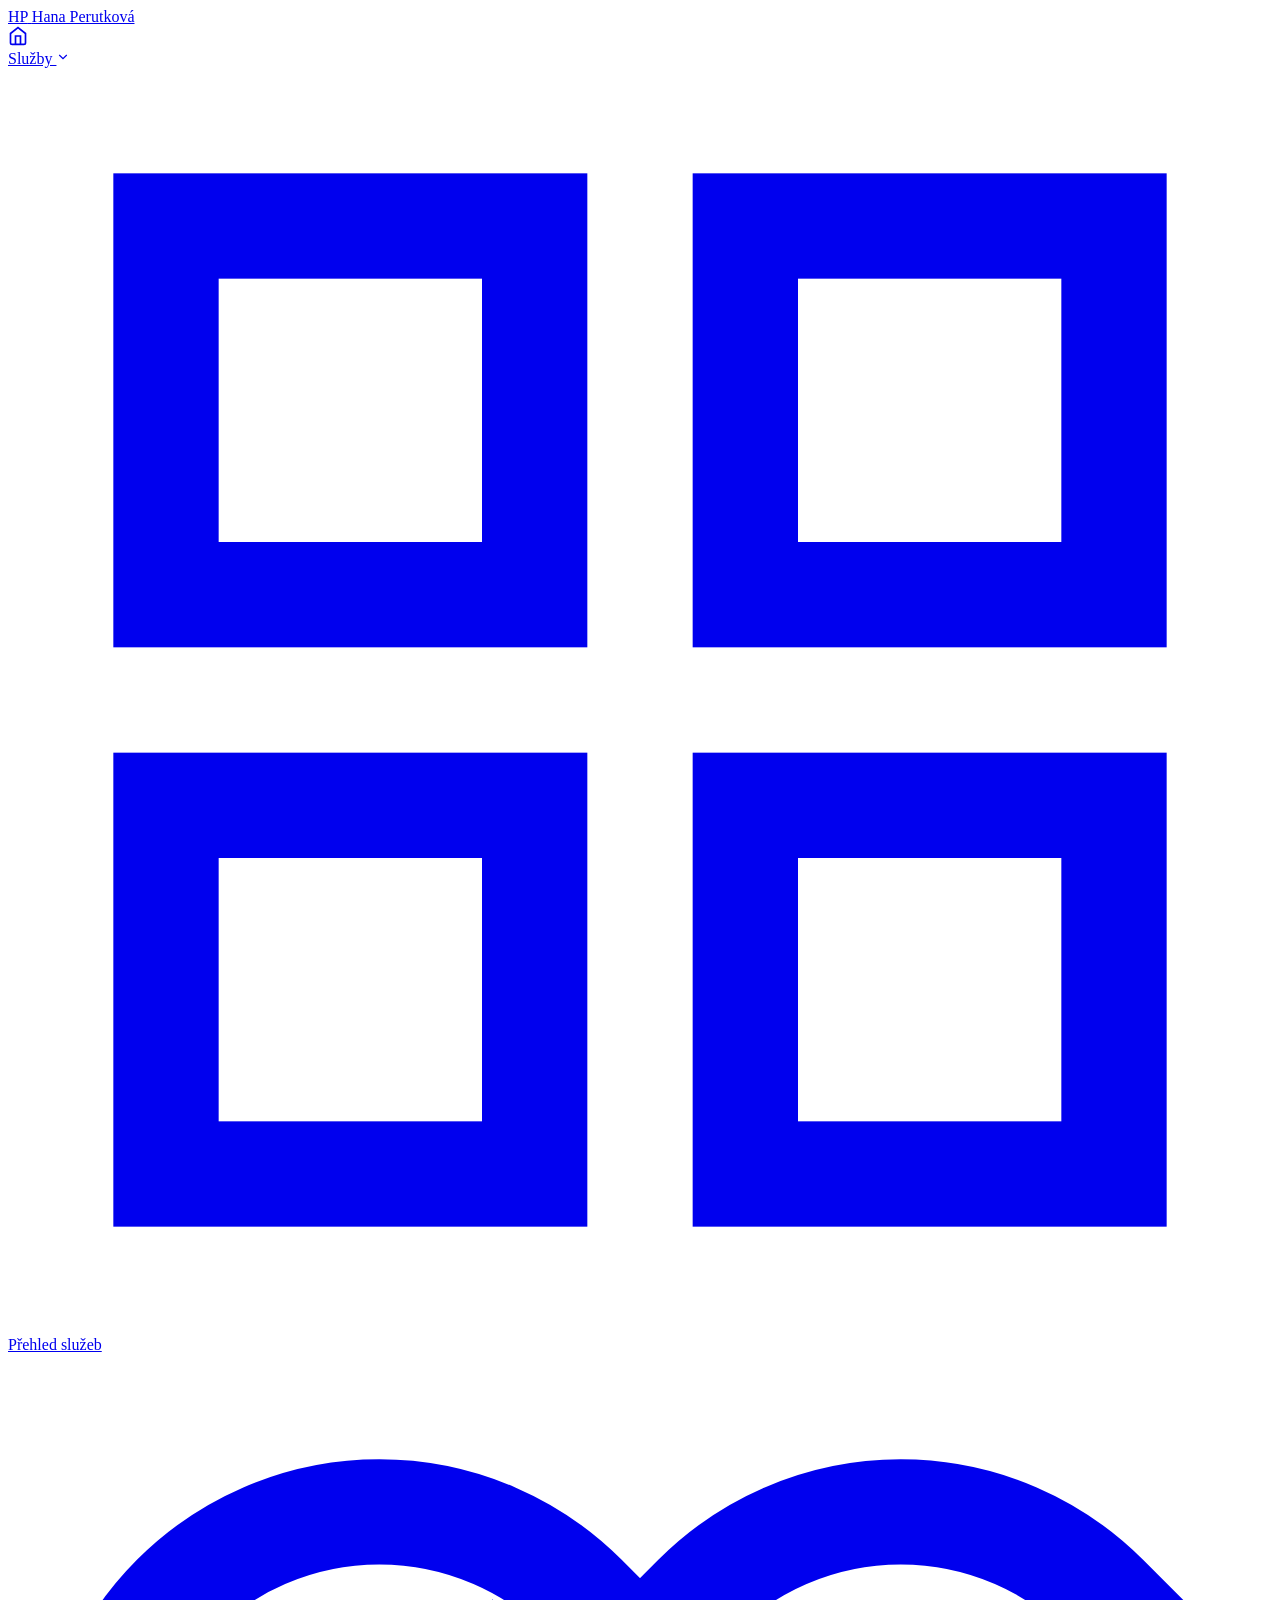
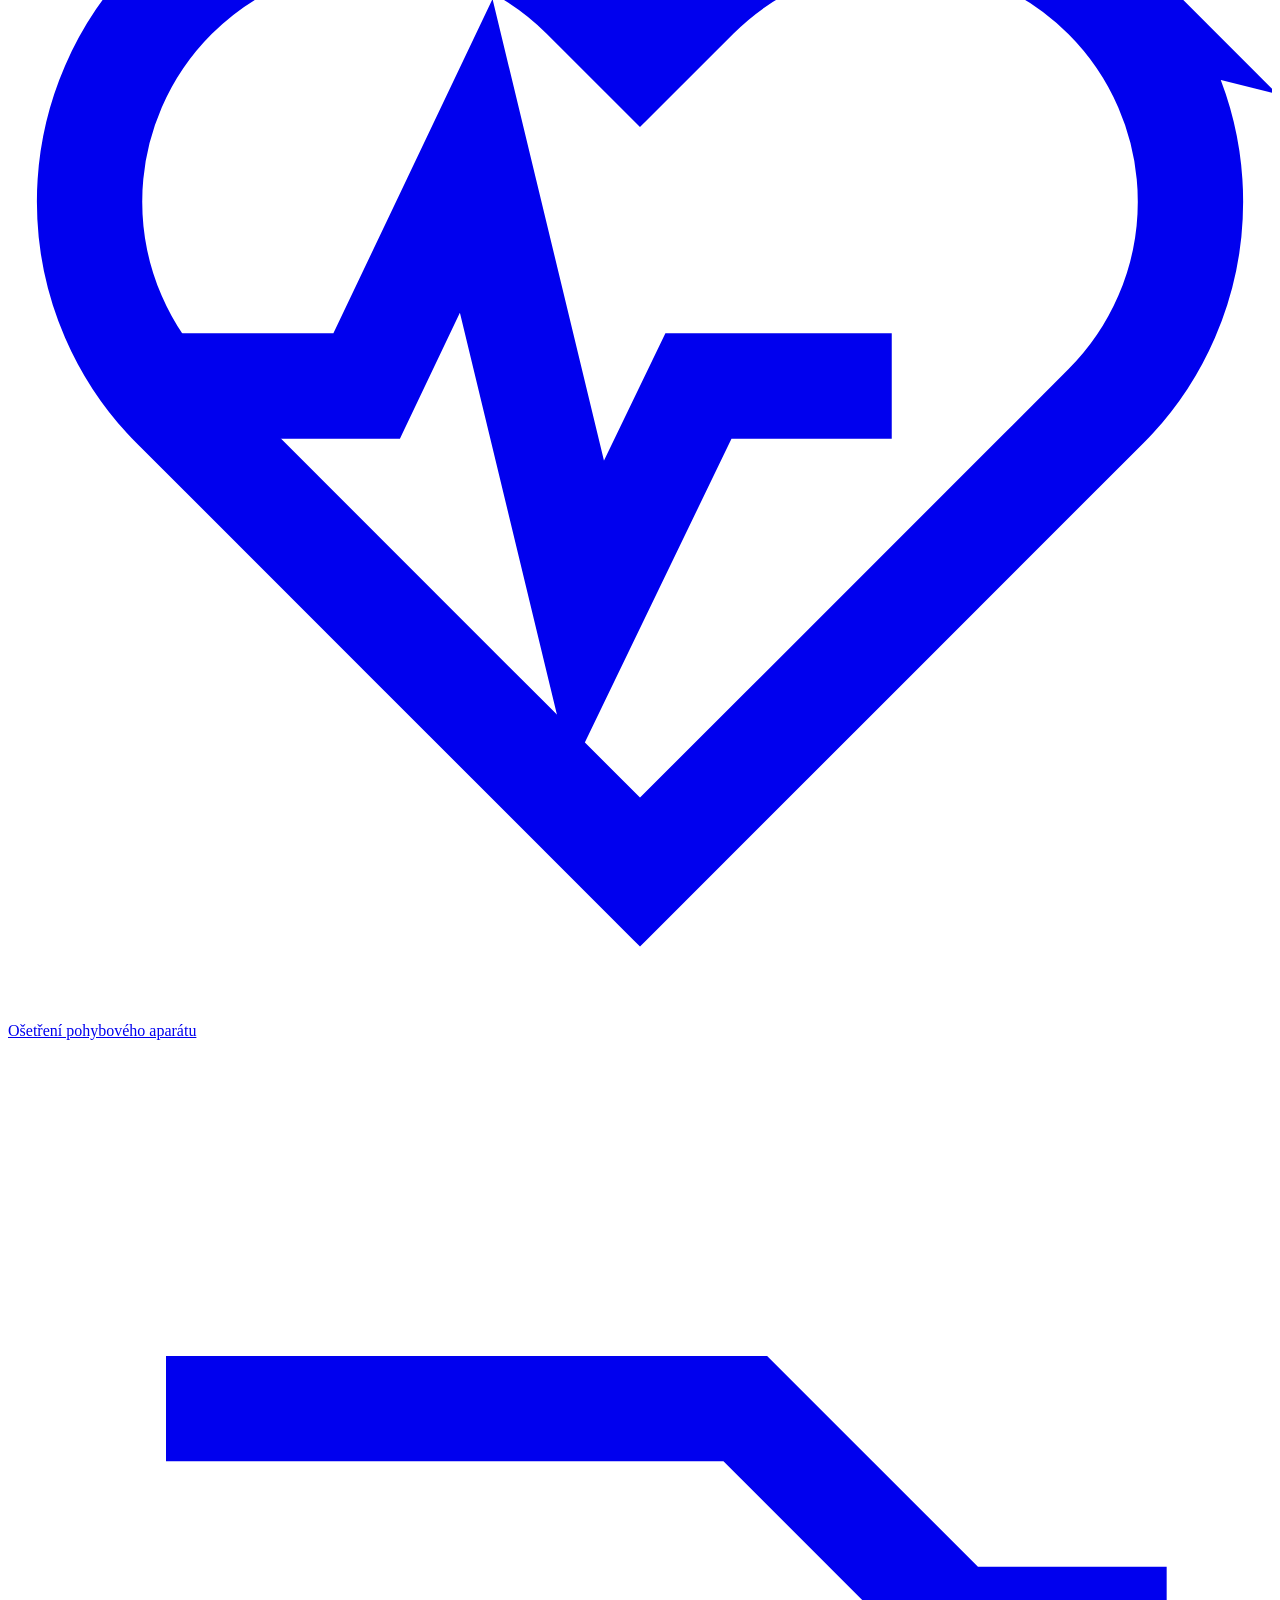
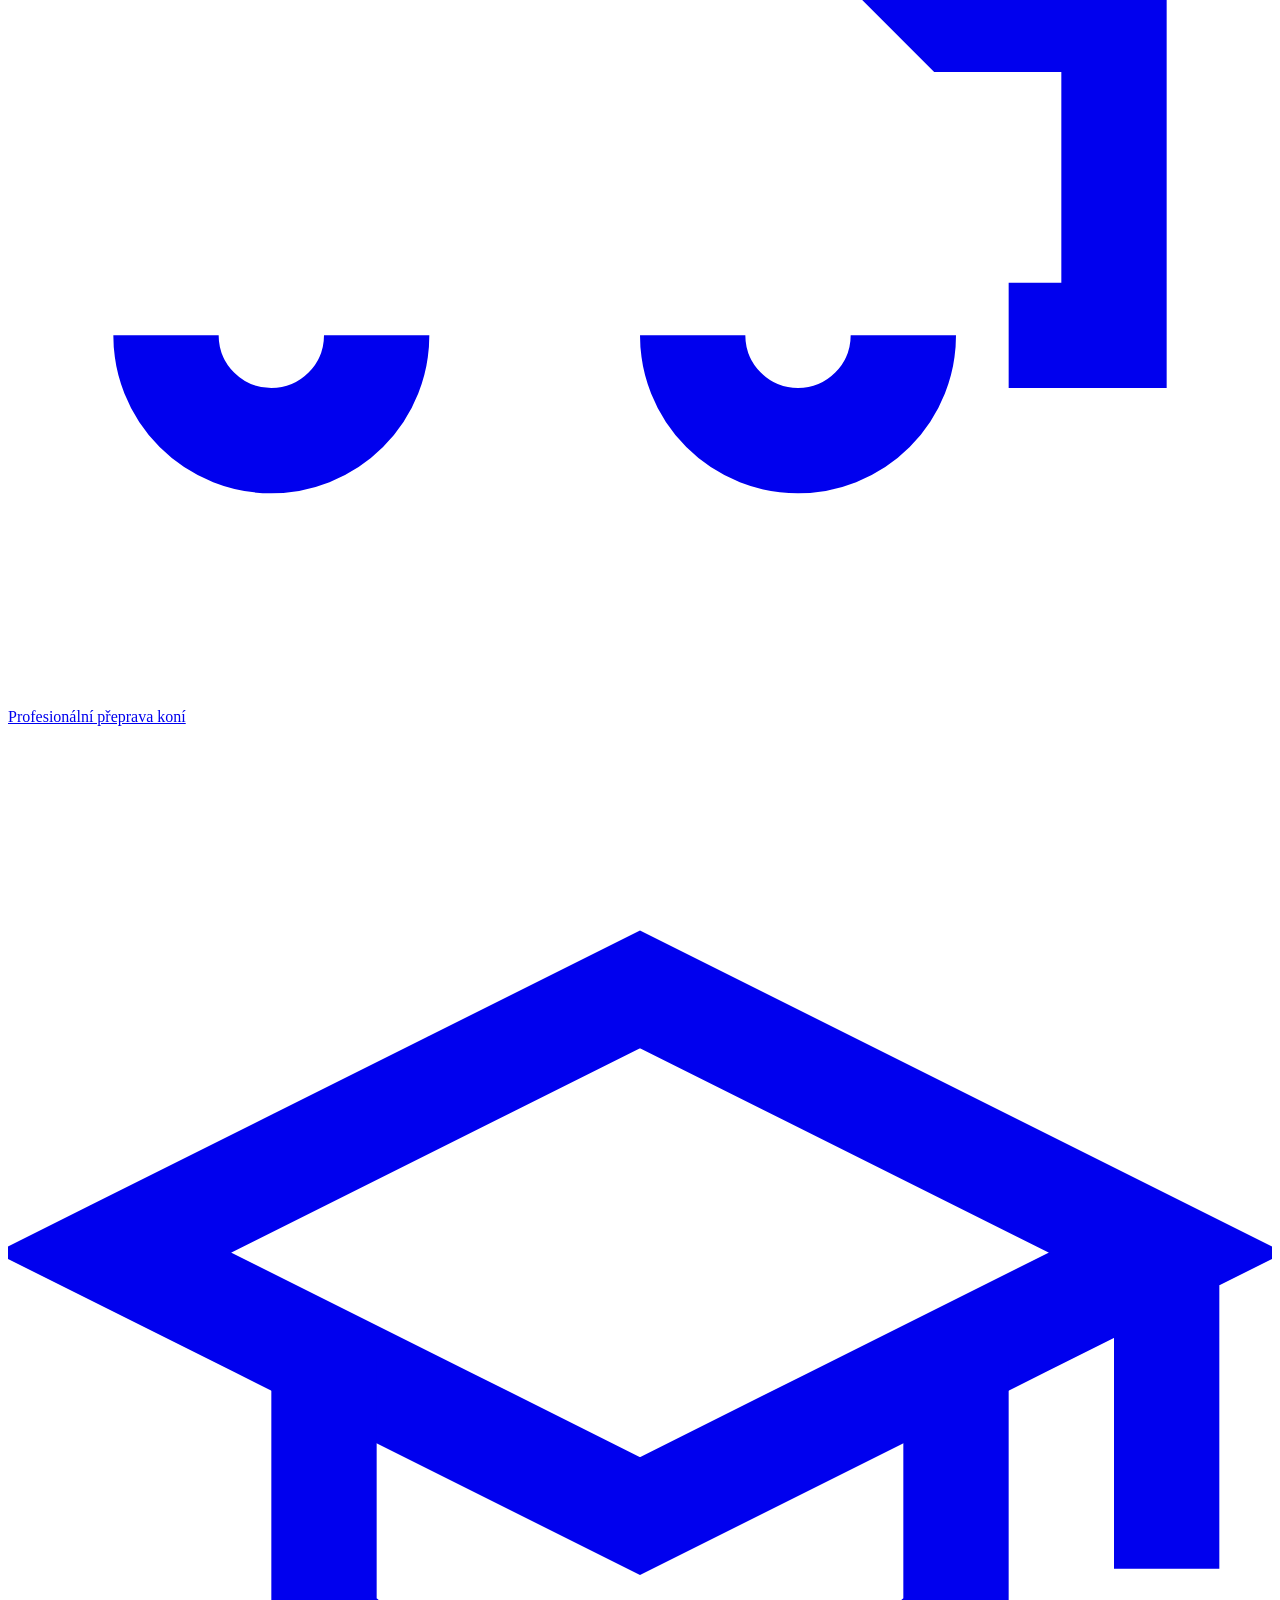
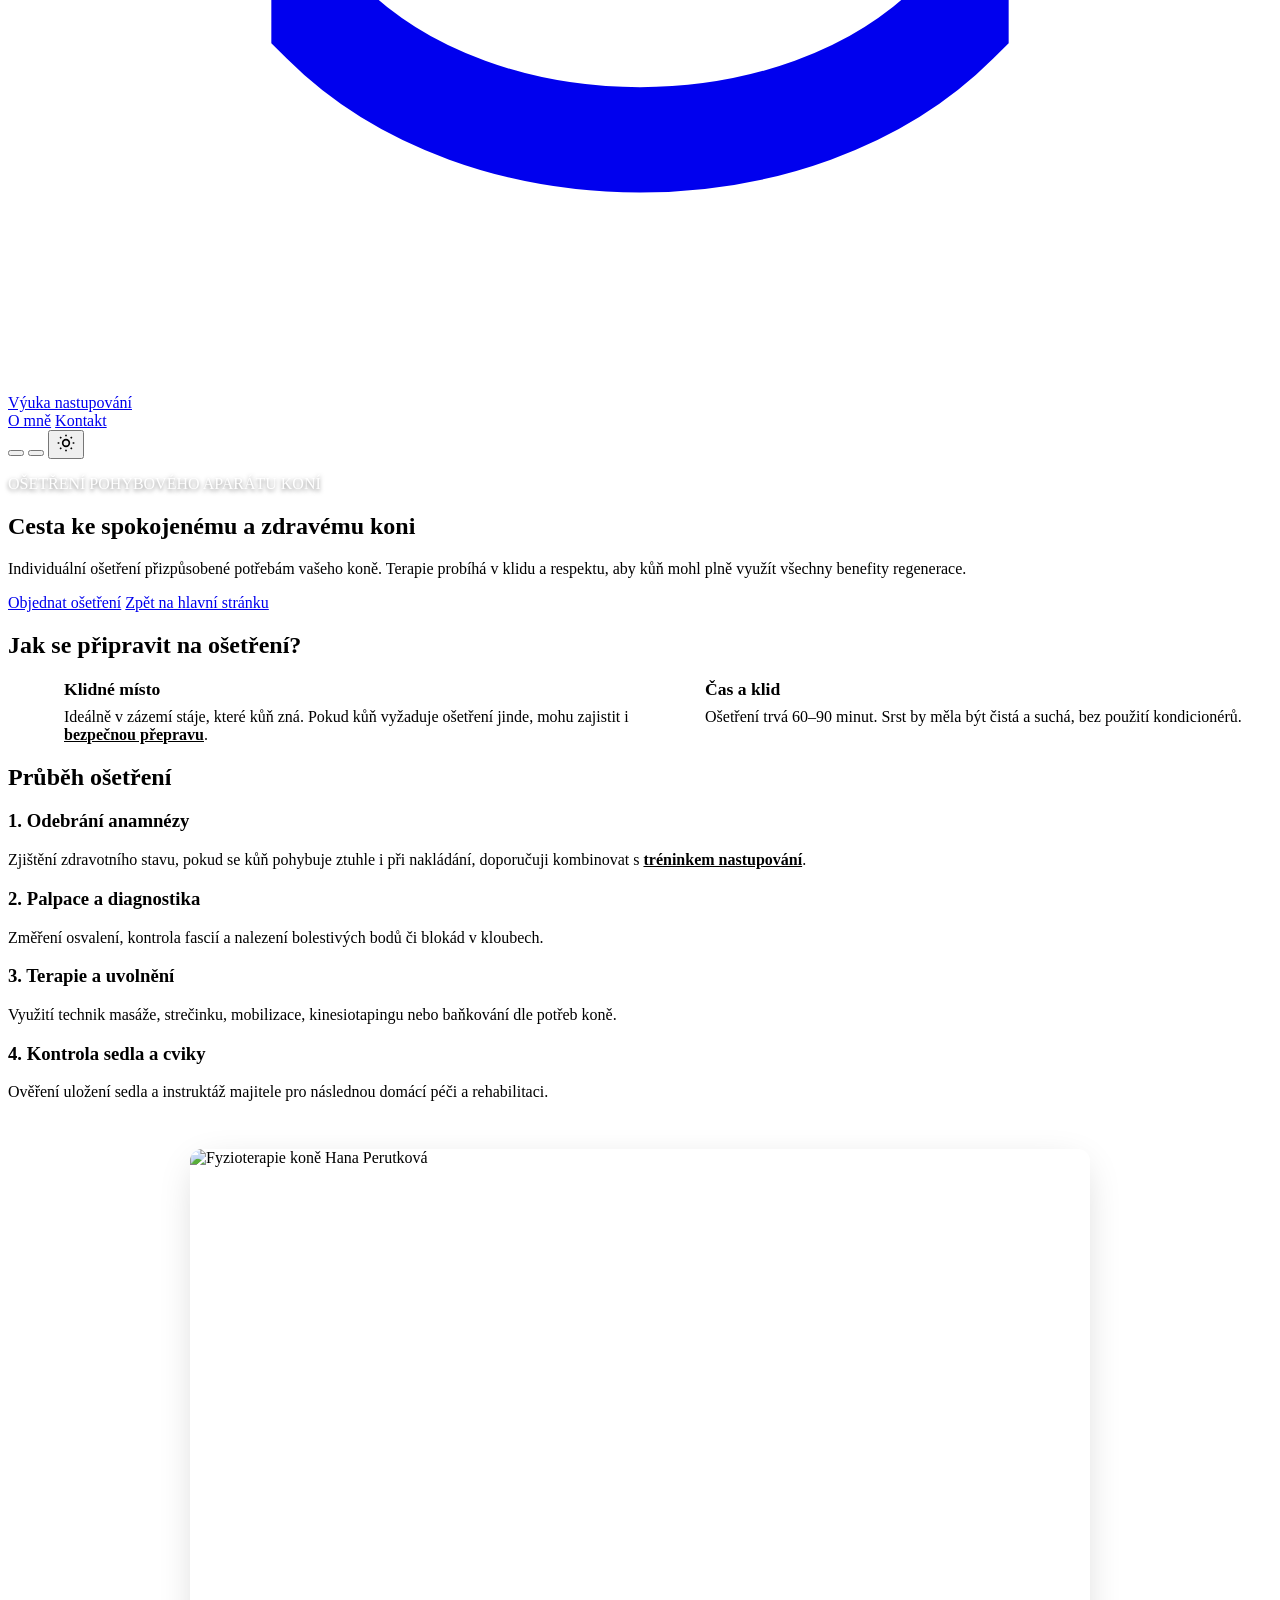
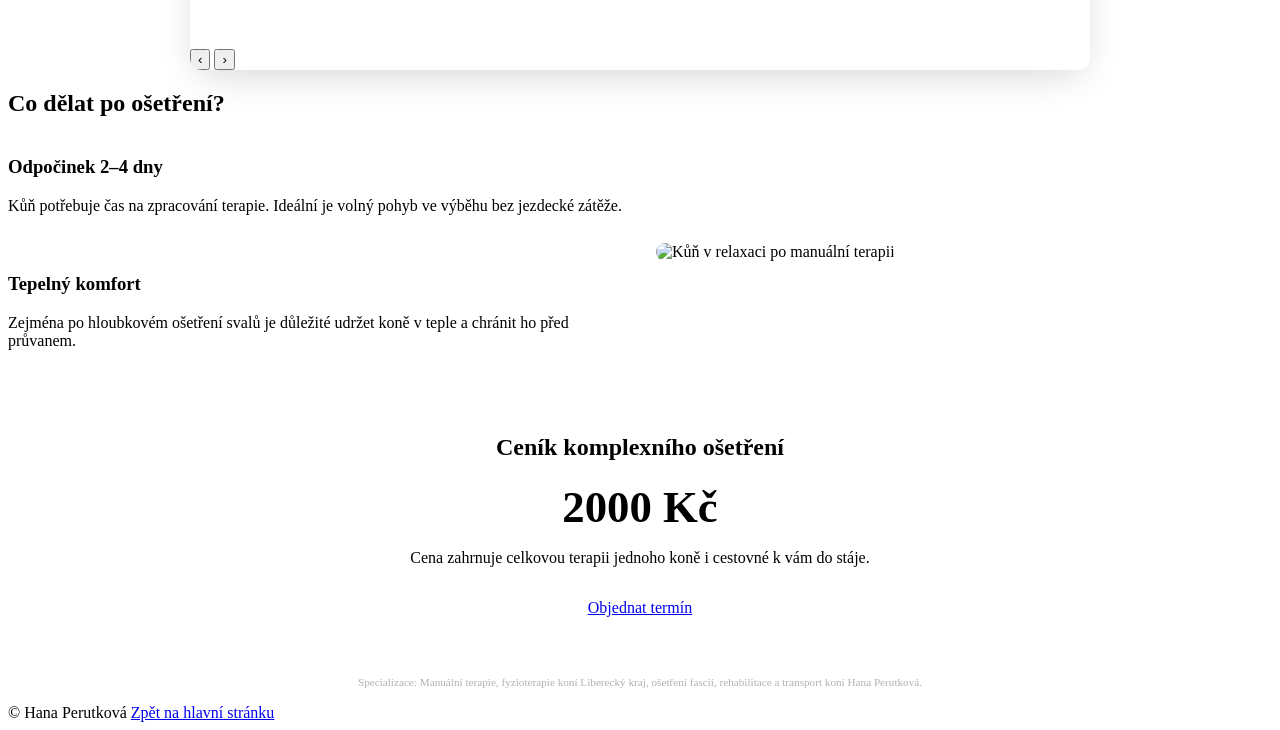
==== osetreni-koni/index.html @ 489710cf "Update heading and description for anamnesis section" ====
<!doctype html>
<html lang="cs">
<head>
  <meta charset="utf-8" />
  <meta name="viewport" content="width=device-width, initial-scale=1" />
  <title>Ošetření pohybového aparátu koní – Hana Perutková</title>
  
  <link rel="canonical" href="https://hanaperutkova.cz/osetreni-koni/" />
  <meta name="description" content="Odborné ošetření, rehabilitace a fyzioterapie koní v Libereckém kraji. Certifikovaná péče CertCAAPR zaměřená na uvolnění svalů, mobilizaci kloubů a kinesiotaping." />
  
  <meta name="color-scheme" content="light dark" />
  <meta property="og:title" content="Ošetření pohybového aparátu koní – Hana Perutková" />
  <meta property="og:description" content="Komplexní ošetření pohybového aparátu koní pod záštitou CertCAAPR. Profesionální péče s respektem ke zvířeti." />
  <meta property="og:type" content="website" />
  <meta property="og:image" content="../og-image.jpg" />
  <meta name="theme-color" content="#4ECDC4" />
  <link rel="icon" href="../favicon.svg" />
  <link rel="stylesheet" href="../assets/css/themes.css" />
  <link rel="stylesheet" href="../assets/css/components.css" />
  <link rel="stylesheet" href="../assets/css/main.css" />

  <script type="application/ld+json">
    {
      "@context":"https://schema.org",
      "@type":"Service",
      "name":"Ošetření pohybového aparátu a fyzioterapie koní",
      "provider": {
        "@type": "Person",
        "name": "Hana Perutková",
        "honorificSuffix": "CertCAAPR"
      },
      "description": "Manuální terapie, masáže, mobilizace a rehabilitace koní. Odborné ošetření pohybového aparátu.",
      "areaServed": "Liberecký kraj, Česká Lípa, Liberec"
    }
  </script>
</head>
<body class="page-treatment">
  <header class="nav">
    <div class="container nav-inner">
      <a class="brand" href="../">
        <span class="logo" aria-hidden="true">HP</span>
        <span>Hana Perutková</span>
      </a>
      <nav aria-label="Hlavní navigace" class="main-nav">
        <a href="../" class="nav-link" aria-label="Hlavní stránka" title="Hlavní stránka">
          <svg width="20" height="20" viewBox="0 0 24 24" fill="none" stroke="currentColor" stroke-width="2" aria-hidden="true">
            <path d="M3 9l9-7 9 7v11a2 2 0 01-2 2H5a2 2 0 01-2-2z"/><path d="M9 22V12h6v10"/>
          </svg>
        </a>
        <div class="nav-item dropdown">
          <a href="#" class="nav-link">Služby 
            <svg width="14" height="14" viewBox="0 0 24 24" fill="none" xmlns="http://www.w3.org/2000/svg" aria-hidden="true" class="dropdown-arrow">
              <path d="M6 9l6 6 6-6" stroke="currentColor" stroke-width="2" stroke-linecap="round"/>
            </svg>
          </a>
          <div class="dropdown-menu">
            <a href="../#sluzby" class="dropdown-item dropdown-overview">
              <svg viewBox="0 0 24 24" fill="none" stroke="currentColor" stroke-width="2" aria-hidden="true">
                <rect x="3" y="3" width="7" height="7"/><rect x="14" y="3" width="7" height="7"/><rect x="3" y="14" width="7" height="7"/><rect x="14" y="14" width="7" height="7"/>
              </svg>
              <span>Přehled služeb</span>
            </a>
            <a href="../osetreni-koni" class="dropdown-item active" aria-current="page">
              <svg viewBox="0 0 24 24" fill="none" stroke="currentColor" stroke-width="2" aria-hidden="true">
                <path d="M20.84 4.61a5.5 5.5 0 0 0-7.78 0L12 5.67l-1.06-1.06a5.5 5.5 0 0 0-7.78 7.78l1.06 1.06L12 21.23l7.78-7.78 1.06-1.06a5.5 5.5 0 0 0 0-7.78z"/>
                <path d="M3.22 12h3.59l2.08-4.37 2.11 8.74 2.11-4.37h3.67"/>
              </svg>
              <span>Ošetření pohybového aparátu</span>
            </a>
            <a href="../preprava-koni" class="dropdown-item">
              <svg viewBox="0 0 24 24" fill="none" stroke="currentColor" stroke-width="2" aria-hidden="true">
                <path d="M3 7h11l4 4h3v6h-2m-2 0a2 2 0 11-4 0m-6 0a2 2 0 11-4 0"/>
              </svg>
              <span>Profesionální přeprava koní</span>
            </a>
            <a href="../vyuka-nastupovani" class="dropdown-item">
              <svg viewBox="0 0 24 24" fill="none" stroke="currentColor" stroke-width="2" aria-hidden="true">
                <path d="M22 10v6M2 10l10-5 10 5-10 5z"/><path d="M6 12v5c3 3 9 3 12 0v-5"/>
              </svg>
              <span>Výuka nastupování</span>
            </a>
          </div>
        </div>
        <a href="../#o-mne" class="nav-link">O mně</a>
        <a href="../#kontakt" class="nav-link">Kontakt</a>
      </nav>
      <button class="menu-toggle" id="menu-toggle" aria-label="Otevřít menu"><span></span><span></span><span></span></button>
      <button class="hamburger" id="hamburger" aria-label="Zavřít menu"><span></span><span></span><span></span></button>
      <button id="theme-toggle" aria-label="Přepnout tmavý/světlý režim">
        <svg id="sun-icon" width="20" height="20" viewBox="0 0 24 24" fill="none" stroke="currentColor" stroke-width="2"><circle cx="12" cy="12" r="4"/><path d="M12 2v2m0 16v2M4.93 4.93l1.41 1.41m11.32 11.32l1.41 1.41M2 12h2m16 0h2M4.93 19.07l1.41-1.41m11.32-11.32l1.41-1.41"/></svg>
        <svg id="moon-icon" width="20" height="20" viewBox="0 0 24 24" fill="none" stroke="currentColor" stroke-width="2" style="display: none;"><path d="M21 12.79A9 9 0 1 1 11.21 3 7 7 0 0 0 21 12.79z"/></svg>
      </button>
    </div>
  </header>
  <div class="nav-overlay" id="nav-overlay"></div>

  <main id="top">
    <section class="hero hero-with-bg" aria-label="Úvod">
      <div class="hero-overlay"></div>
      <div class="container hero-container">
        <div class="hero-content">
          <p class="kicker" style="color: white; text-shadow: 0 2px 4px rgba(0,0,0,0.5);">OŠETŘENÍ POHYBOVÉHO APARÁTU KONÍ</p>
          <h1 class="hero-title">Cesta ke spokojenému a zdravému koni</h1>
          <p class="lead hero-text">Individuální ošetření přizpůsobené potřebám vašeho koně. Terapie probíhá v klidu a respektu, aby kůň mohl plně využít všechny benefity regenerace.</p>
          <div class="cta">
            <a class="btn btn-primary" href="../#kontakt">Objednat ošetření</a>
            <a class="btn btn-outline hero-btn-outline" href="../">Zpět na hlavní stránku</a>
          </div>
        </div>
      </div>
    </section>

    <section class="section">
      <div class="container">
        <h2>Jak se připravit na ošetření?</h2>
        <div style="display: grid; grid-template-columns: repeat(auto-fit, minmax(250px, 1fr)); gap: 18px;">
          <div class="card">
            <div style="display: flex; align-items: start; gap: 1rem;">
              <div class="icon-box" style="flex-shrink: 0; width: 40px; height: 40px; border-radius: 10px; background: color-mix(in oklab, var(--brand) 15%, transparent); display: grid; place-items: center;">
                <svg width="24" height="24" viewBox="0 0 24 24" fill="none" stroke="var(--brand)" stroke-width="2"><path d="M3 9l9-7 9 7v11a2 2 0 01-2 2H5a2 2 0 01-2-2z"/></svg>
              </div>
              <div>
                <h3 style="margin: 0 0 0.5rem; font-size: 1.1rem;">Klidné místo</h3>
                <p class="muted" style="margin: 0;">Ideálně v zázemí stáje, které kůň zná. Pokud kůň vyžaduje ošetření jinde, mohu zajistit i <a href="../preprava-koni" style="color: var(--brand); font-weight: 600;">bezpečnou přepravu</a>.</p>
              </div>
            </div>
          </div>
          
          <div class="card">
            <div style="display: flex; align-items: start; gap: 1rem;">
              <div class="icon-box" style="flex-shrink: 0; width: 40px; height: 40px; border-radius: 10px; background: color-mix(in oklab, var(--brand) 15%, transparent); display: grid; place-items: center;">
                <svg width="24" height="24" viewBox="0 0 24 24" fill="none" stroke="var(--brand)" stroke-width="2"><circle cx="12" cy="12" r="10"/><path d="M12 6v6l4 2"/></svg>
              </div>
              <div>
                <h3 style="margin: 0 0 0.5rem; font-size: 1.1rem;">Čas a klid</h3>
                <p class="muted" style="margin: 0;">Ošetření trvá 60–90 minut. Srst by měla být čistá a suchá, bez použití kondicionérů.</p>
              </div>
            </div>
          </div>
        </div>
      </div>
    </section>

    <section class="section">
      <div class="container">
        <h2>Průběh ošetření</h2>
        <div class="grid">
          <div class="card">
            <h3>1. Odebrání anamnézy</h3>
            <p class="muted">Zjištění zdravotního stavu, pokud se kůň pohybuje ztuhle i při nakládání, doporučuji kombinovat s <a href="../vyuka-nastupovani" style="color: var(--brand); font-weight: 600;">tréninkem nastupování</a>.</p>
          </div>
          <div class="card">
            <h3>2. Palpace a diagnostika</h3>
            <p class="muted">Změření osvalení, kontrola fascií a nalezení bolestivých bodů či blokád v kloubech.</p>
          </div>
          <div class="card">
            <h3>3. Terapie a uvolnění</h3>
            <p class="muted">Využití technik masáže, strečinku, mobilizace, kinesiotapingu nebo baňkování dle potřeb koně.</p>
          </div>
          <div class="card">
            <h3>4. Kontrola sedla a cviky</h3>
            <p class="muted">Ověření uložení sedla a instruktáž majitele pro následnou domácí péči a rehabilitaci.</p>
          </div>
        </div>
        
        <div style="max-width: 900px; margin: 3rem auto 0;">
          <div id="treatment-carousel" style="position: relative; overflow: hidden; border-radius: 12px; box-shadow: 0 10px 40px -10px rgba(0,0,0,0.2);">
            <div id="treatment-track" style="display: flex; transition: transform 0.4s ease;">
              <img src="../public/hana-fotky-web/osetreni/DSC_0309.JPG" alt="Fyzioterapie koně Hana Perutková" style="min-width: 100%; height: 500px; object-fit: cover;">
              <img src="../public/hana-fotky-web/osetreni/DSC_0045.JPG" alt="Manuální ošetření pohybového aparátu koní" style="min-width: 100%; height: 500px; object-fit: cover;">
              <img src="../public/hana-fotky-web/osetreni/DSC_0960.JPG" alt="Rehabilitace koně po zranění Liberecký kraj" style="min-width: 100%; height: 500px; object-fit: cover;">
            </div>
            <button id="treatment-prev" ...>‹</button>
            <button id="treatment-next" ...>›</button>
          </div>
          <div id="treatment-dots" ...></div>
        </div>
      </div>
    </section>

    <section class="section">
      <div class="container">
        <h2>Co dělat po ošetření?</h2>
        <div class="after-treatment-grid" style="display: grid; grid-template-columns: repeat(auto-fit, minmax(300px, 1fr)); gap: 2rem; align-items: center;">
          <div style="display: grid; gap: 1.5rem;">
            <div class="card">
              <h3>Odpočinek 2–4 dny</h3>
              <p class="muted">Kůň potřebuje čas na zpracování terapie. Ideální je volný pohyb ve výběhu bez jezdecké zátěže.</p>
            </div>
            <div class="card">
              <h3>Tepelný komfort</h3>
              <p class="muted">Zejména po hloubkovém ošetření svalů je důležité udržet koně v teple a chránit ho před průvanem.</p>
            </div>
          </div>
          <div class="loki-image-container">
            <img src="../public/hana-fotky-web/Loki.jpg" alt="Kůň v relaxaci po manuální terapii" style="width: 100%; border-radius: 20px; box-shadow: 0 10px 40px -10px rgba(0,0,0,0.2);">
          </div>
        </div>
      </div>
    </section>

    <section class="section" style="background: var(--card); padding: 3rem 0;">
      <div class="container" style="text-align: center;">
        <h2>Ceník komplexního ošetření</h2>
        <p class="lead" style="font-size: 2.8rem; color: var(--brand); margin: 1rem 0; font-weight: 800;">2000 Kč</p>
        <p class="muted">Cena zahrnuje celkovou terapii jednoho koně i cestovné k vám do stáje.</p>
        <div class="cta" style="justify-content: center; margin-top: 2rem;">
          <a class="btn btn-primary" href="../#kontakt">Objednat termín</a>
        </div>
      </div>
    </section>
  </main>

  <footer class="footer">
    <div class="container">
      <p style="font-size: 0.7rem; opacity: 0.3; text-align: center; margin-bottom: 1rem;">
        Specializace: Manuální terapie, fyzioterapie koní Liberecký kraj, ošetření fascií, rehabilitace a transport koní Hana Perutková.
      </p>
      <div class="inline-list">
        <span>© <span id="year"></span> Hana Perutková</span>
        <a href="../">Zpět na hlavní stránku</a>
      </div>
    </div>
  </footer>

  <script src="../assets/js/theme.js" defer></script>
  <script src="../assets/js/navigation.js" defer></script>
  <script src="../assets/js/carousel.js" defer></script>
  <script src="../assets/js/main.js" defer></script>
</body>
</html>
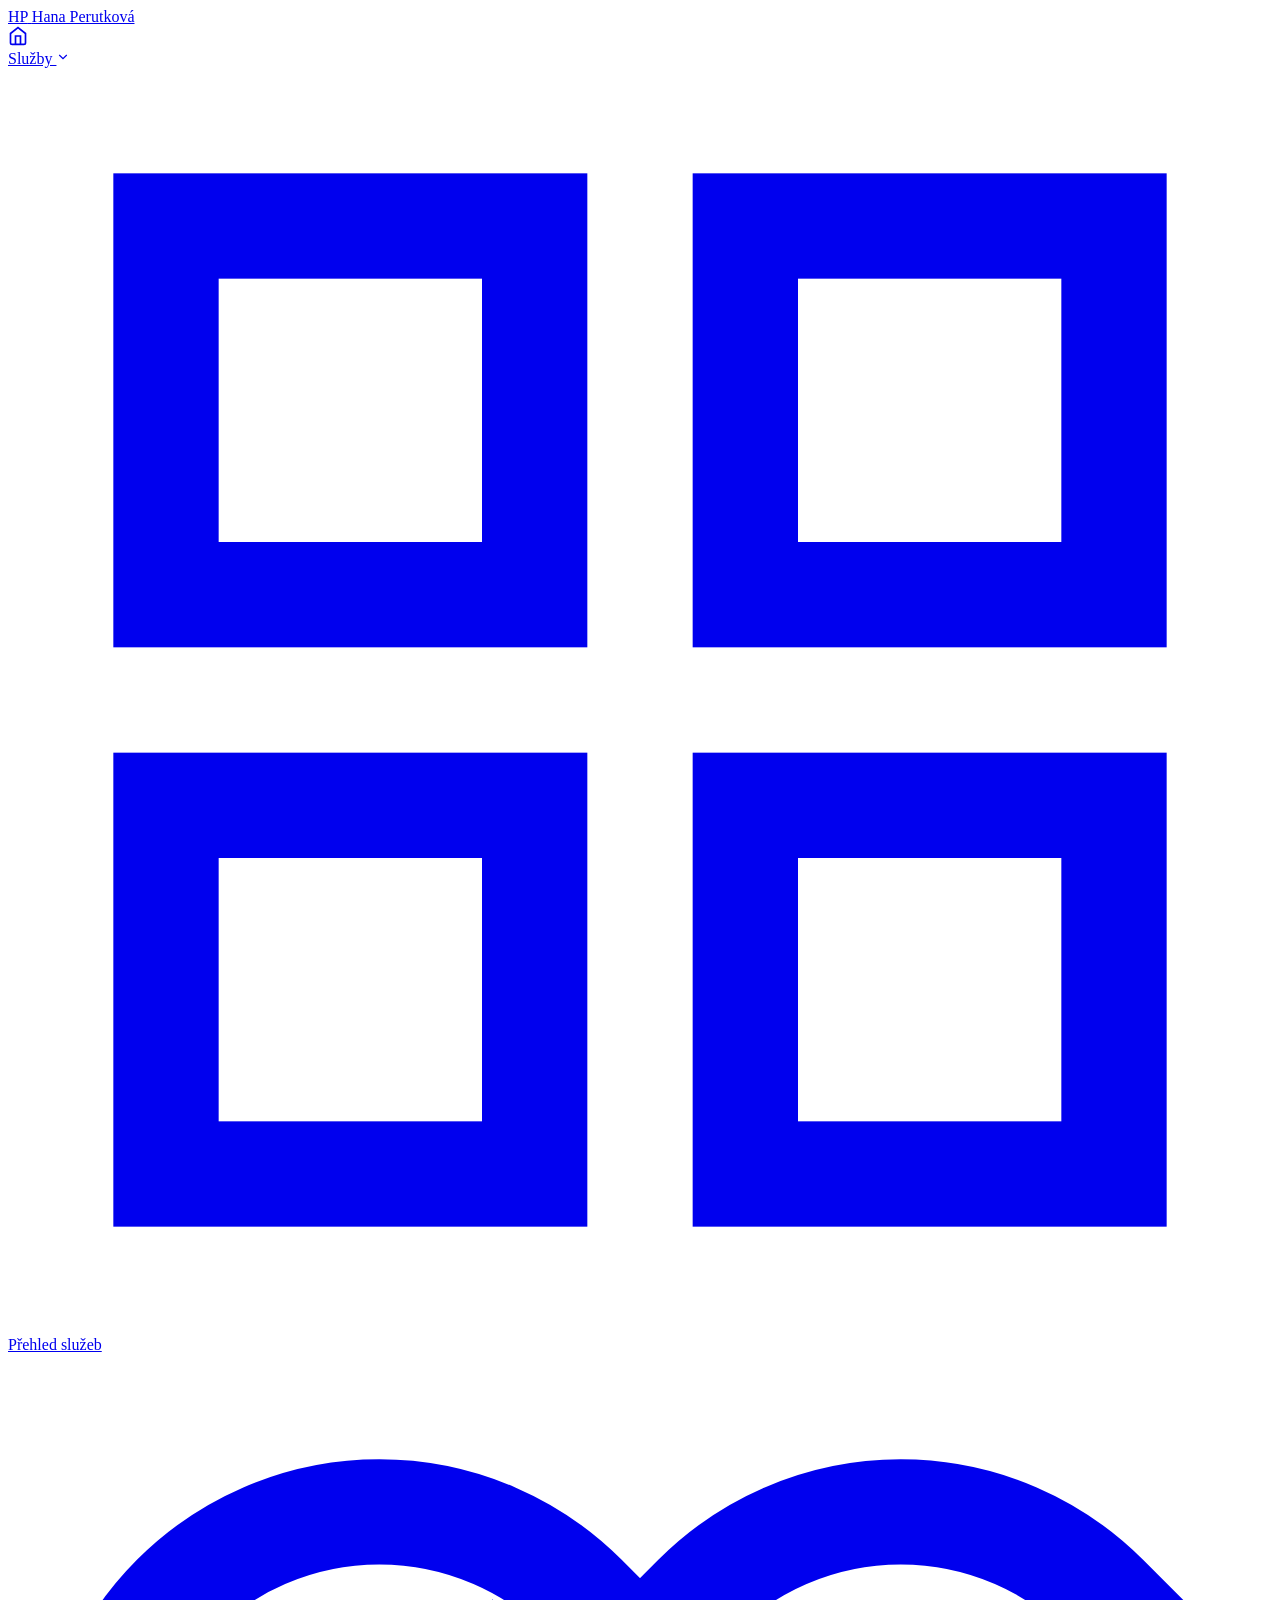
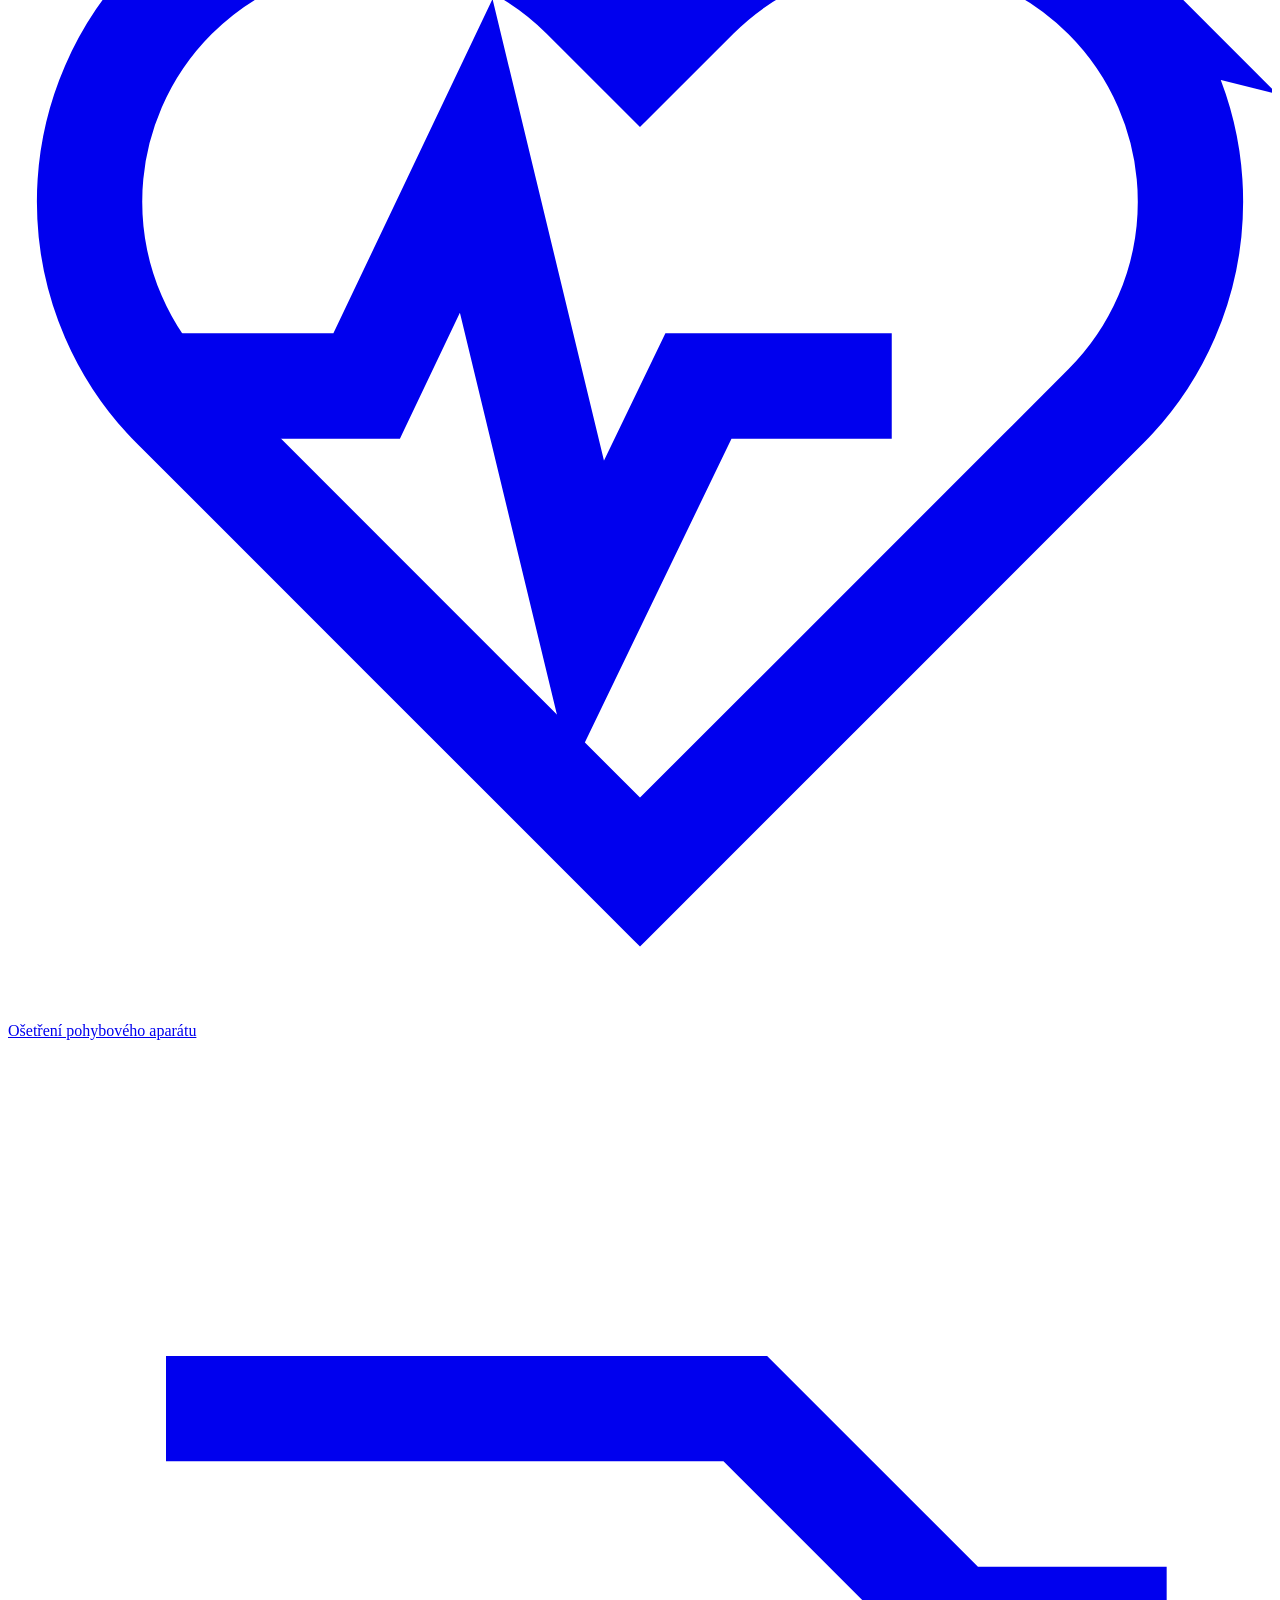
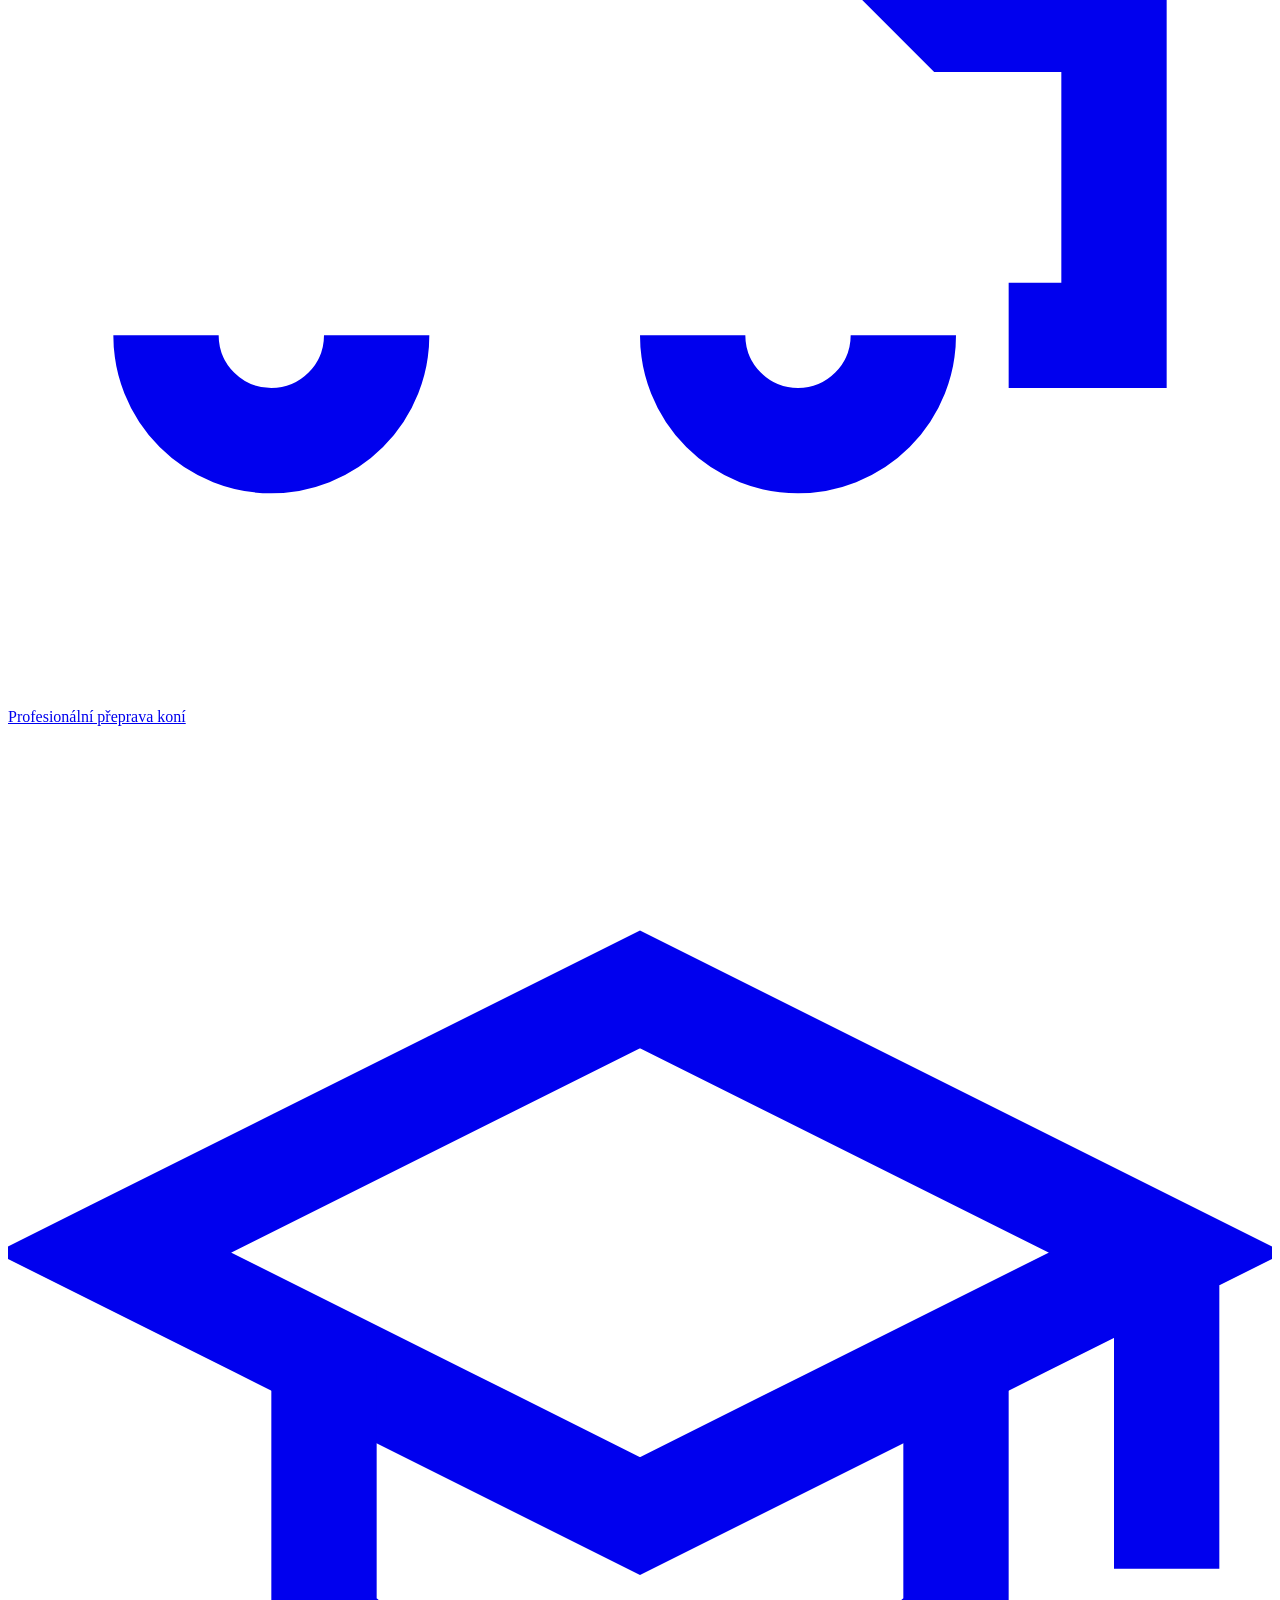
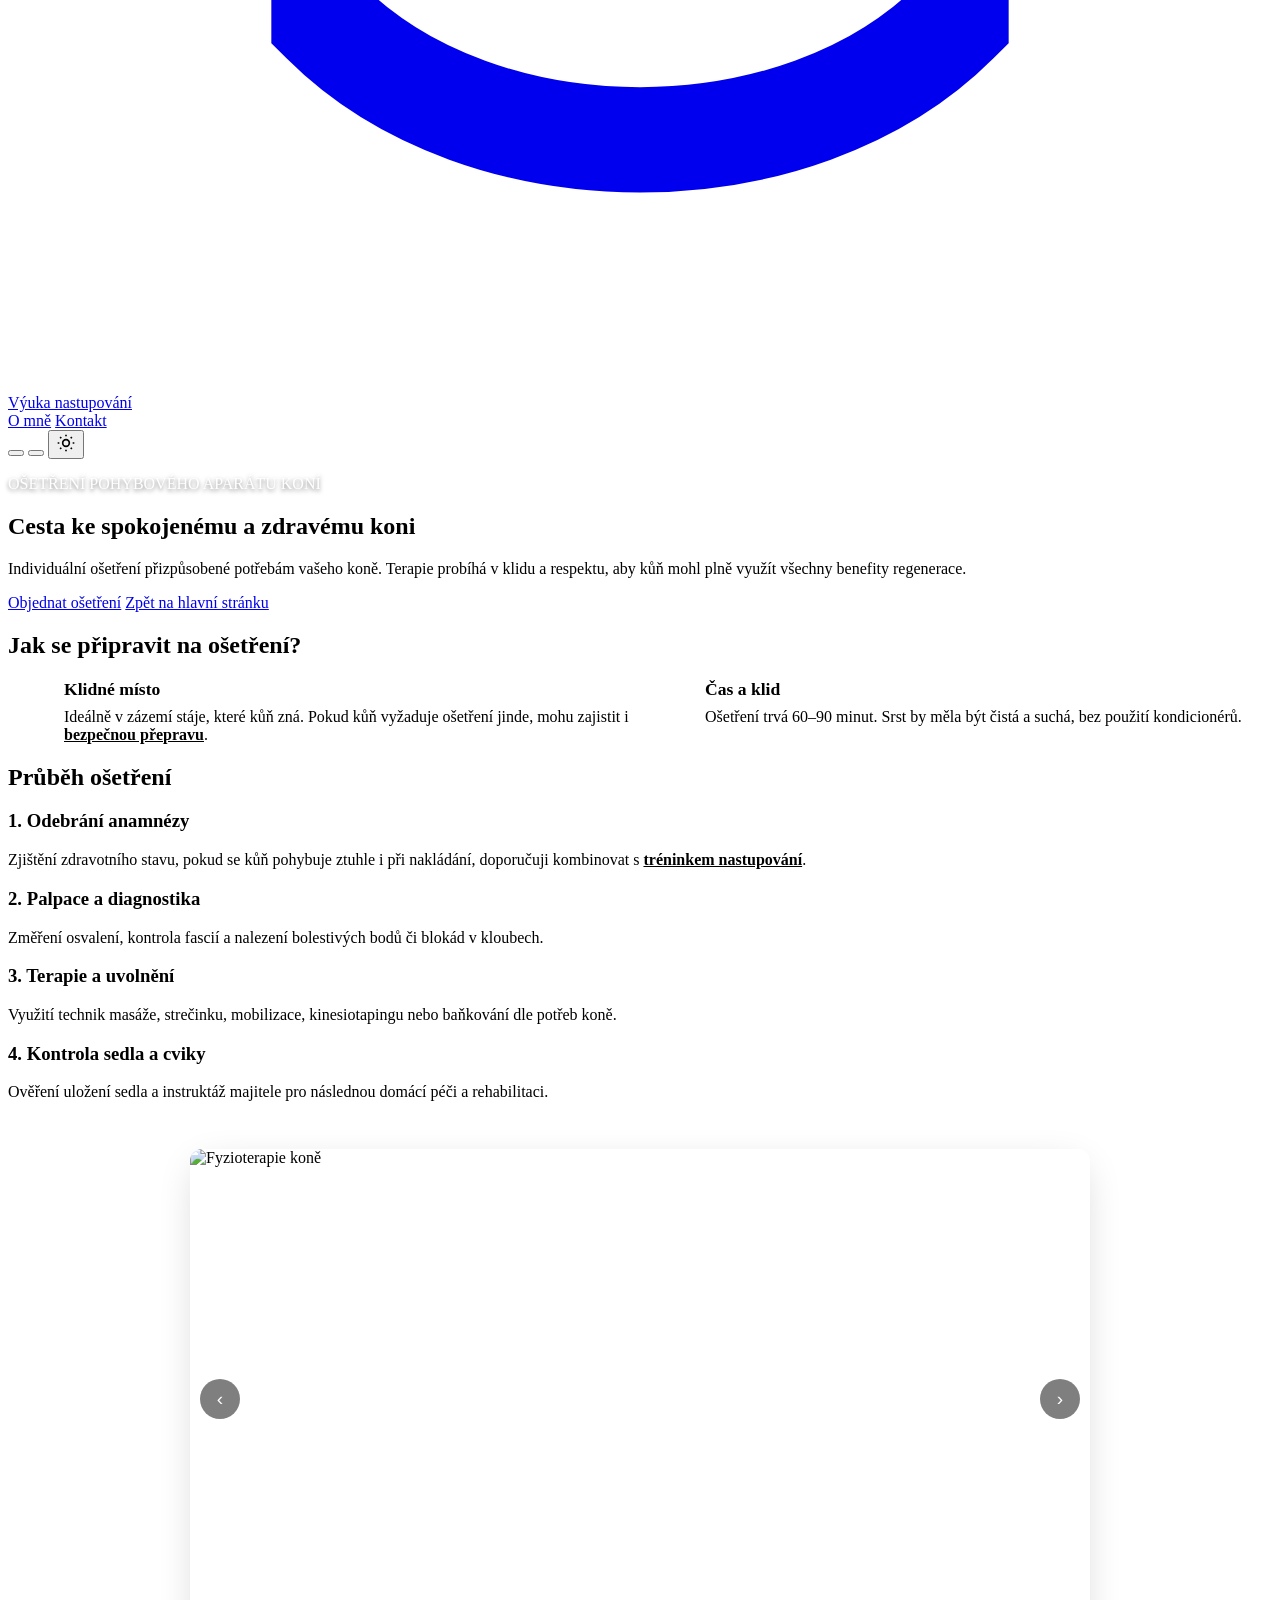
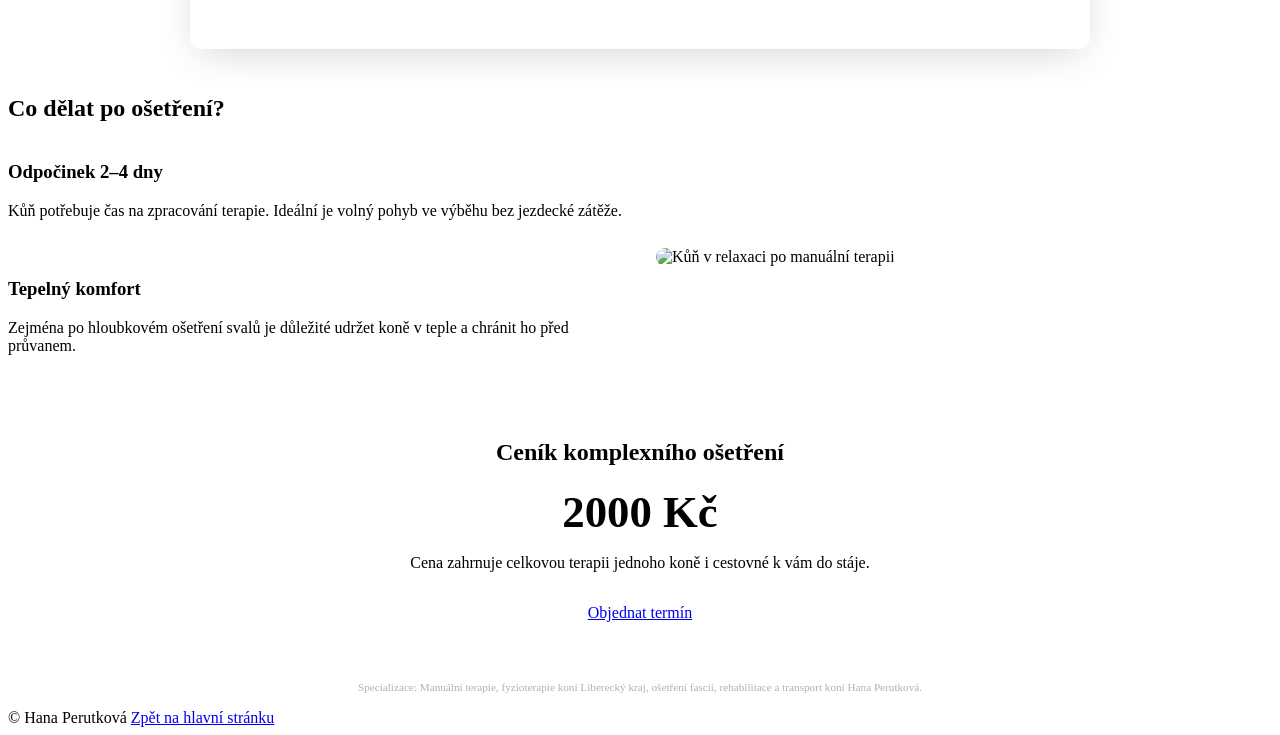
==== commit 879a4562: "Update treatment carousel images and styles" ====
--- a/osetreni-koni/index.html
+++ b/osetreni-koni/index.html
@@ -166,14 +166,41 @@
         <div style="max-width: 900px; margin: 3rem auto 0;">
           <div id="treatment-carousel" style="position: relative; overflow: hidden; border-radius: 12px; box-shadow: 0 10px 40px -10px rgba(0,0,0,0.2);">
             <div id="treatment-track" style="display: flex; transition: transform 0.4s ease;">
-              <img src="../public/hana-fotky-web/osetreni/DSC_0309.JPG" alt="Fyzioterapie koně Hana Perutková" style="min-width: 100%; height: 500px; object-fit: cover;">
-              <img src="../public/hana-fotky-web/osetreni/DSC_0045.JPG" alt="Manuální ošetření pohybového aparátu koní" style="min-width: 100%; height: 500px; object-fit: cover;">
-              <img src="../public/hana-fotky-web/osetreni/DSC_0960.JPG" alt="Rehabilitace koně po zranění Liberecký kraj" style="min-width: 100%; height: 500px; object-fit: cover;">
-            </div>
-            <button id="treatment-prev" ...>‹</button>
-            <button id="treatment-next" ...>›</button>
-          </div>
-          <div id="treatment-dots" ...></div>
+              <img src="../public/hana-fotky-web/osetreni/DSC_0309.JPG" alt="Fyzioterapie koně" style="min-width: 100%; height: 500px; object-fit: cover;">
+              <img src="../public/hana-fotky-web/osetreni/DSC_0007.JPG" alt="Manuální ošetření pohybového aparátu" style="min-width: 100%; height: 500px; object-fit: cover;">
+              <img src="../public/hana-fotky-web/osetreni/DSC_0045.JPG" alt="Rehabilitace koní" style="min-width: 100%; height: 500px; object-fit: cover;">
+              <img src="../public/hana-fotky-web/osetreni/DSC_0058.JPG" alt="Ošetření koně Liberecký kraj" style="min-width: 100%; height: 500px; object-fit: cover;">
+              <img src="../public/hana-fotky-web/osetreni/DSC_0116.JPG" alt="Uvolnění svalů koně" style="min-width: 100%; height: 500px; object-fit: cover;">
+              <img src="../public/hana-fotky-web/osetreni/DSC_0119.JPG" alt="Kontrola a mobilizace kloubů" style="min-width: 100%; height: 500px; object-fit: cover;">
+              <img src="../public/hana-fotky-web/osetreni/DSC_0815.JPG" alt="Protahování a strečink koně" style="min-width: 100%; height: 500px; object-fit: cover;">
+              <img src="../public/hana-fotky-web/osetreni/DSC_0827.JPG" alt="Péče o koňský hřbet" style="min-width: 100%; height: 500px; object-fit: cover;">
+              <img src="../public/hana-fotky-web/osetreni/DSC_0858.JPG" alt="Fyzioterapie koní Hana Perutková" style="min-width: 100%; height: 500px; object-fit: cover;">
+              <img src="../public/hana-fotky-web/osetreni/DSC_0892.JPG" alt="Odborné ošetření koně" style="min-width: 100%; height: 500px; object-fit: cover;">
+              <img src="../public/hana-fotky-web/osetreni/DSC_0960.JPG" alt="Terapie pro koně" style="min-width: 100%; height: 500px; object-fit: cover;">
+              <img src="../public/hana-fotky-web/osetreni/DSC_0986.JPG" alt="Masáž a ošetření koně" style="min-width: 100%; height: 500px; object-fit: cover;">
+              <img src="../public/hana-fotky-web/osetreni/DSC_0997.JPG" alt="Klidné ošetření pohybového aparátu koně" style="min-width: 100%; height: 500px; object-fit: cover;">
+            </div>
+            
+            <button id="treatment-prev" style="position: absolute; left: 10px; top: 50%; transform: translateY(-50%); background: rgba(0,0,0,0.5); color: white; border: none; border-radius: 50%; width: 40px; height: 40px; cursor: pointer; font-size: 1.2rem; display: flex; align-items: center; justify-content: center;">‹</button>
+            <button id="treatment-next" style="position: absolute; right: 10px; top: 50%; transform: translateY(-50%); background: rgba(0,0,0,0.5); color: white; border: none; border-radius: 50%; width: 40px; height: 40px; cursor: pointer; font-size: 1.2rem; display: flex; align-items: center; justify-content: center;">›</button>
+          </div>
+          
+          <div id="treatment-dots" style="display: flex; justify-content: center; gap: 8px; margin-top: 1rem; flex-wrap: wrap;">
+            <span class="treatment-dot" data-index="0" style="width: 10px; height: 10px; border-radius: 50%; background: var(--brand); cursor: pointer;"></span>
+            <span class="treatment-dot" data-index="1" style="width: 10px; height: 10px; border-radius: 50%; background: var(--muted); cursor: pointer;"></span>
+            <span class="treatment-dot" data-index="2" style="width: 10px; height: 10px; border-radius: 50%; background: var(--muted); cursor: pointer;"></span>
+            <span class="treatment-dot" data-index="3" style="width: 10px; height: 10px; border-radius: 50%; background: var(--muted); cursor: pointer;"></span>
+            <span class="treatment-dot" data-index="4" style="width: 10px; height: 10px; border-radius: 50%; background: var(--muted); cursor: pointer;"></span>
+            <span class="treatment-dot" data-index="5" style="width: 10px; height: 10px; border-radius: 50%; background: var(--muted); cursor: pointer;"></span>
+            <span class="treatment-dot" data-index="6" style="width: 10px; height: 10px; border-radius: 50%; background: var(--muted); cursor: pointer;"></span>
+            <span class="treatment-dot" data-index="7" style="width: 10px; height: 10px; border-radius: 50%; background: var(--muted); cursor: pointer;"></span>
+            <span class="treatment-dot" data-index="8" style="width: 10px; height: 10px; border-radius: 50%; background: var(--muted); cursor: pointer;"></span>
+            <span class="treatment-dot" data-index="9" style="width: 10px; height: 10px; border-radius: 50%; background: var(--muted); cursor: pointer;"></span>
+            <span class="treatment-dot" data-index="10" style="width: 10px; height: 10px; border-radius: 50%; background: var(--muted); cursor: pointer;"></span>
+            <span class="treatment-dot" data-index="11" style="width: 10px; height: 10px; border-radius: 50%; background: var(--muted); cursor: pointer;"></span>
+            <span class="treatment-dot" data-index="12" style="width: 10px; height: 10px; border-radius: 50%; background: var(--muted); cursor: pointer;"></span>
+          </div>
+        </div>
         </div>
       </div>
     </section>
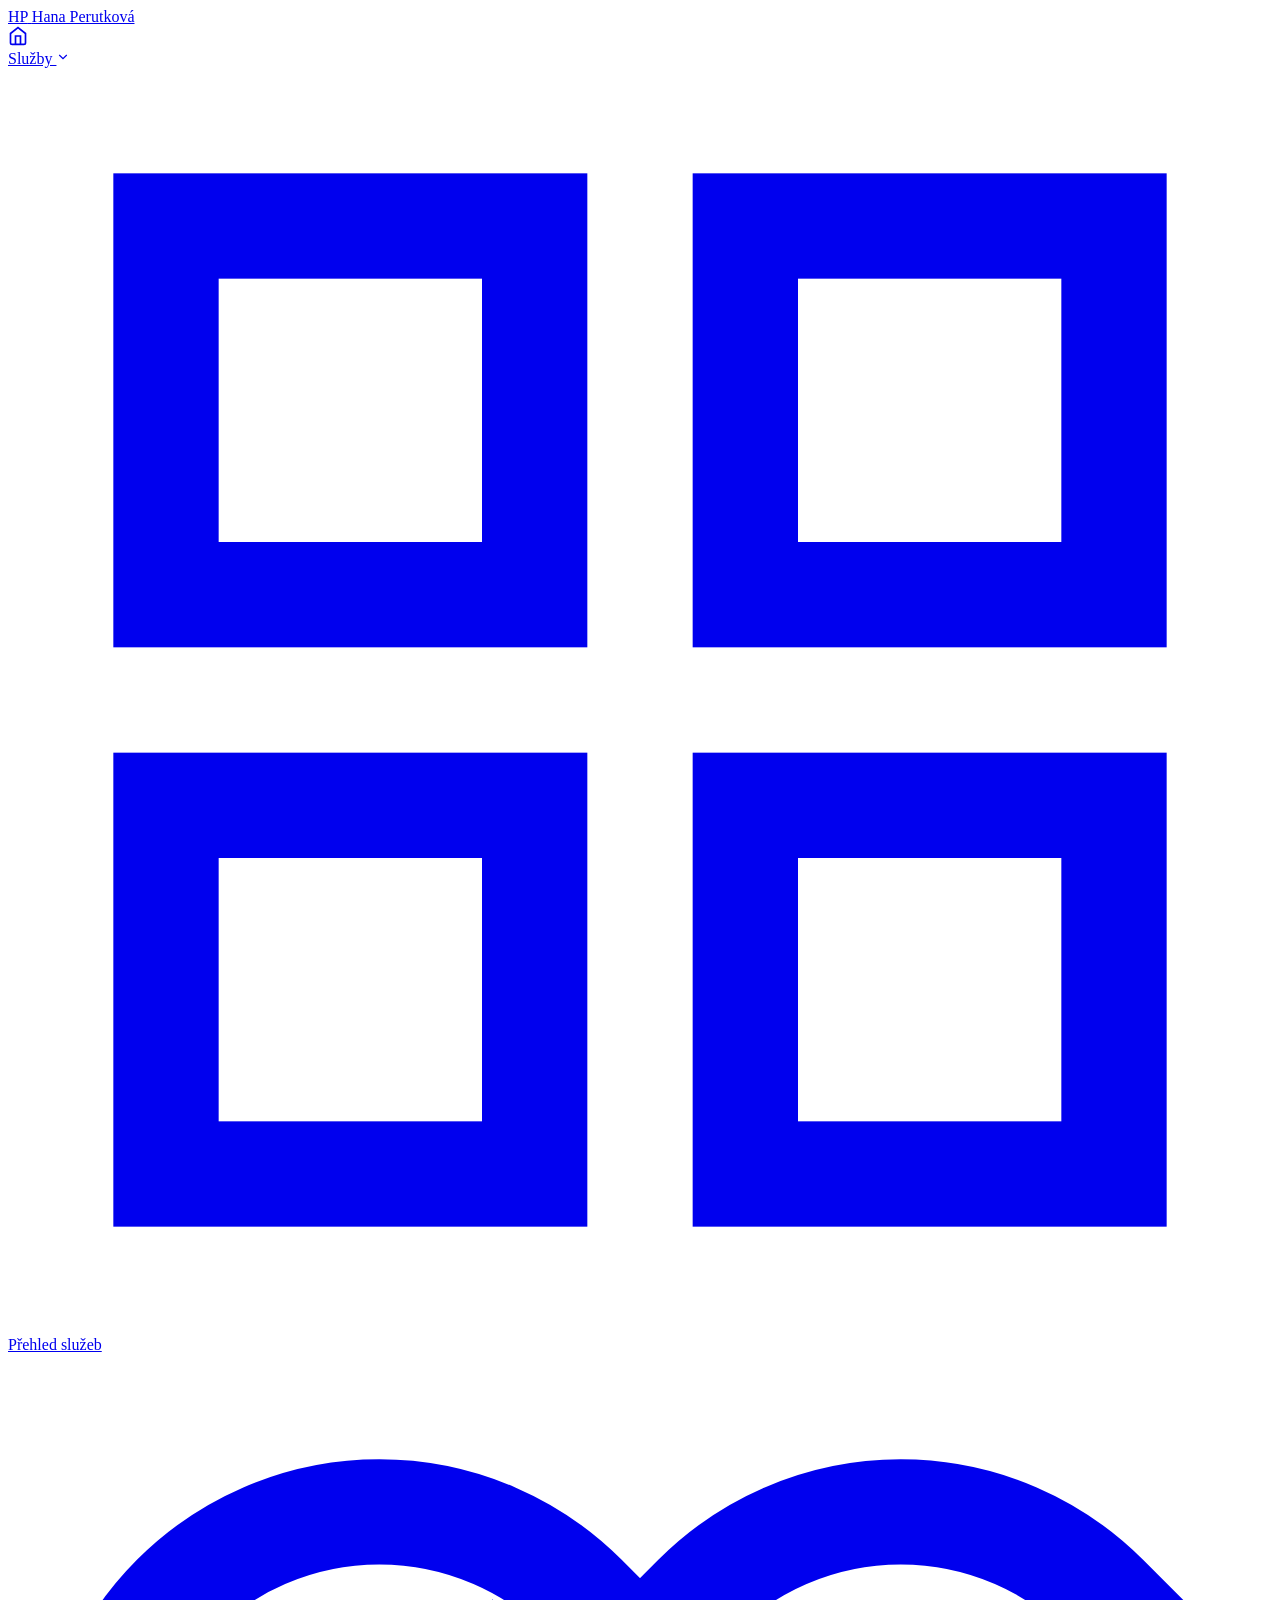
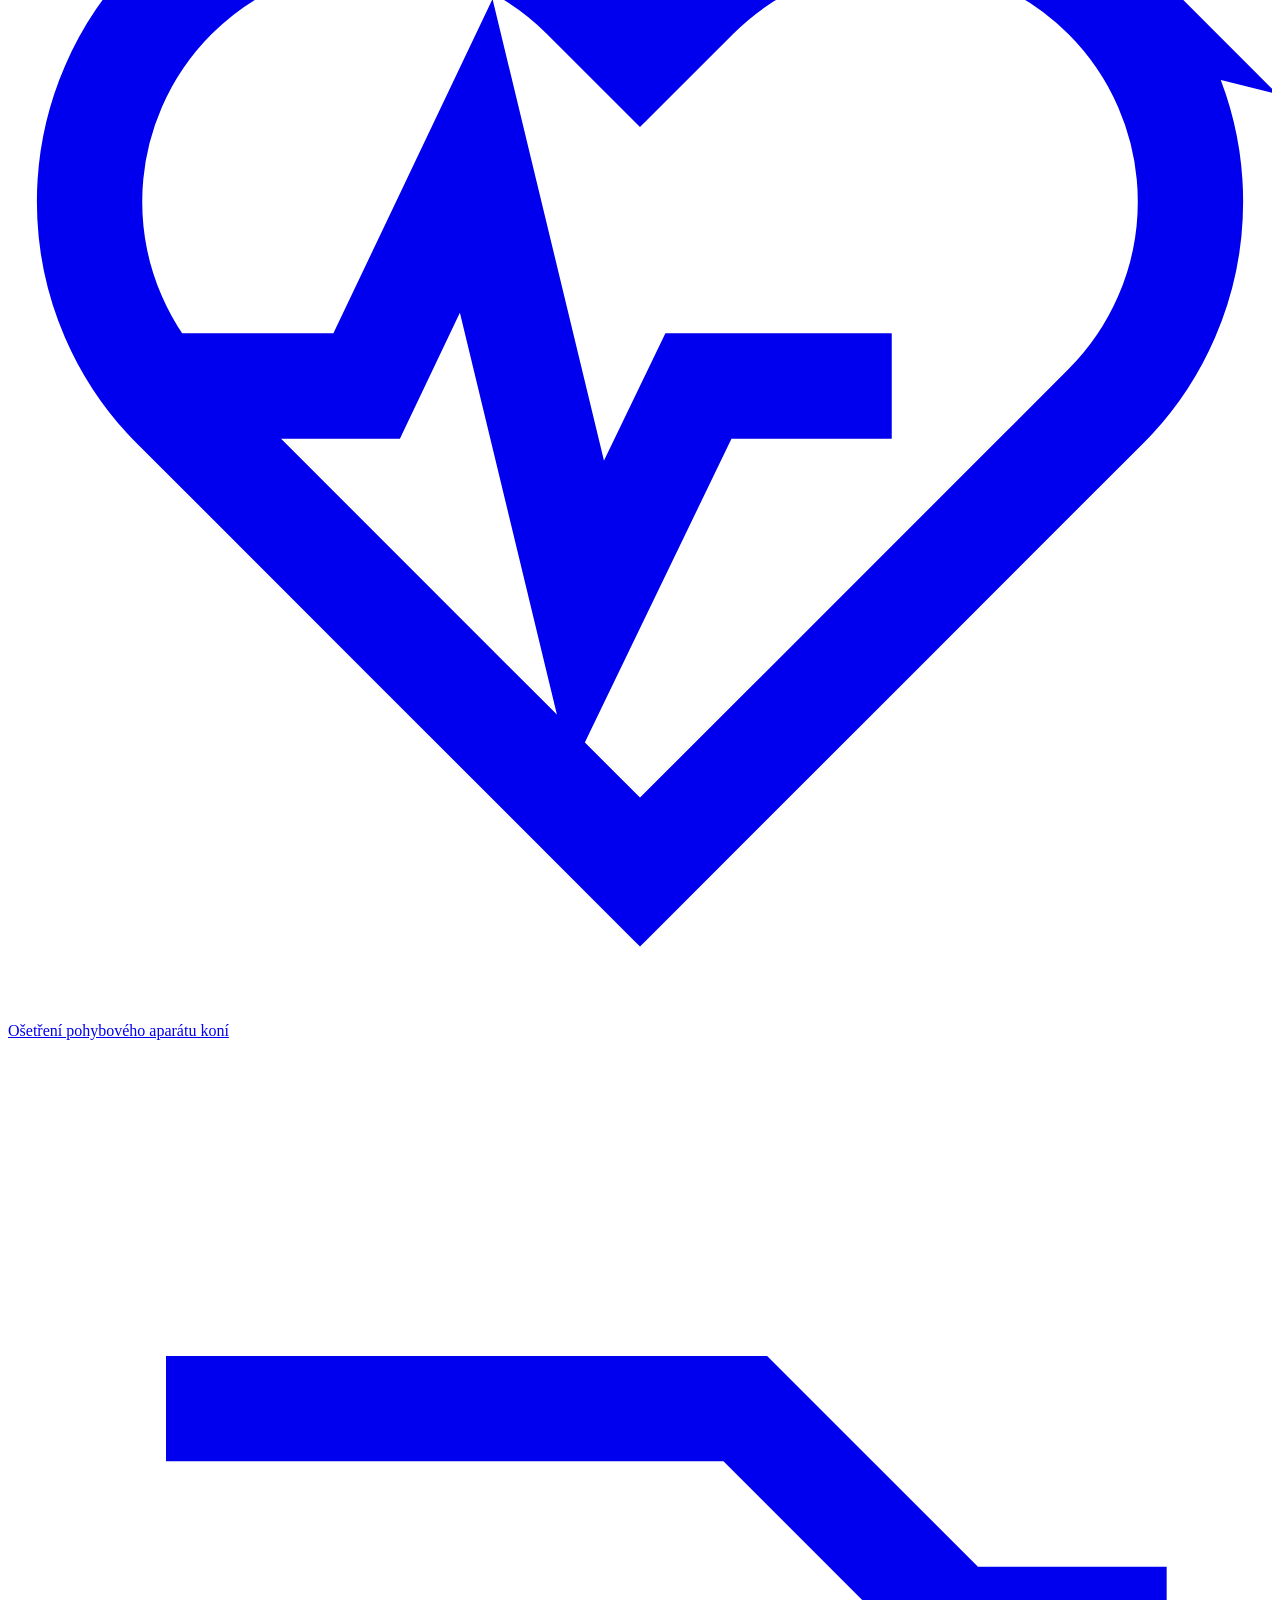
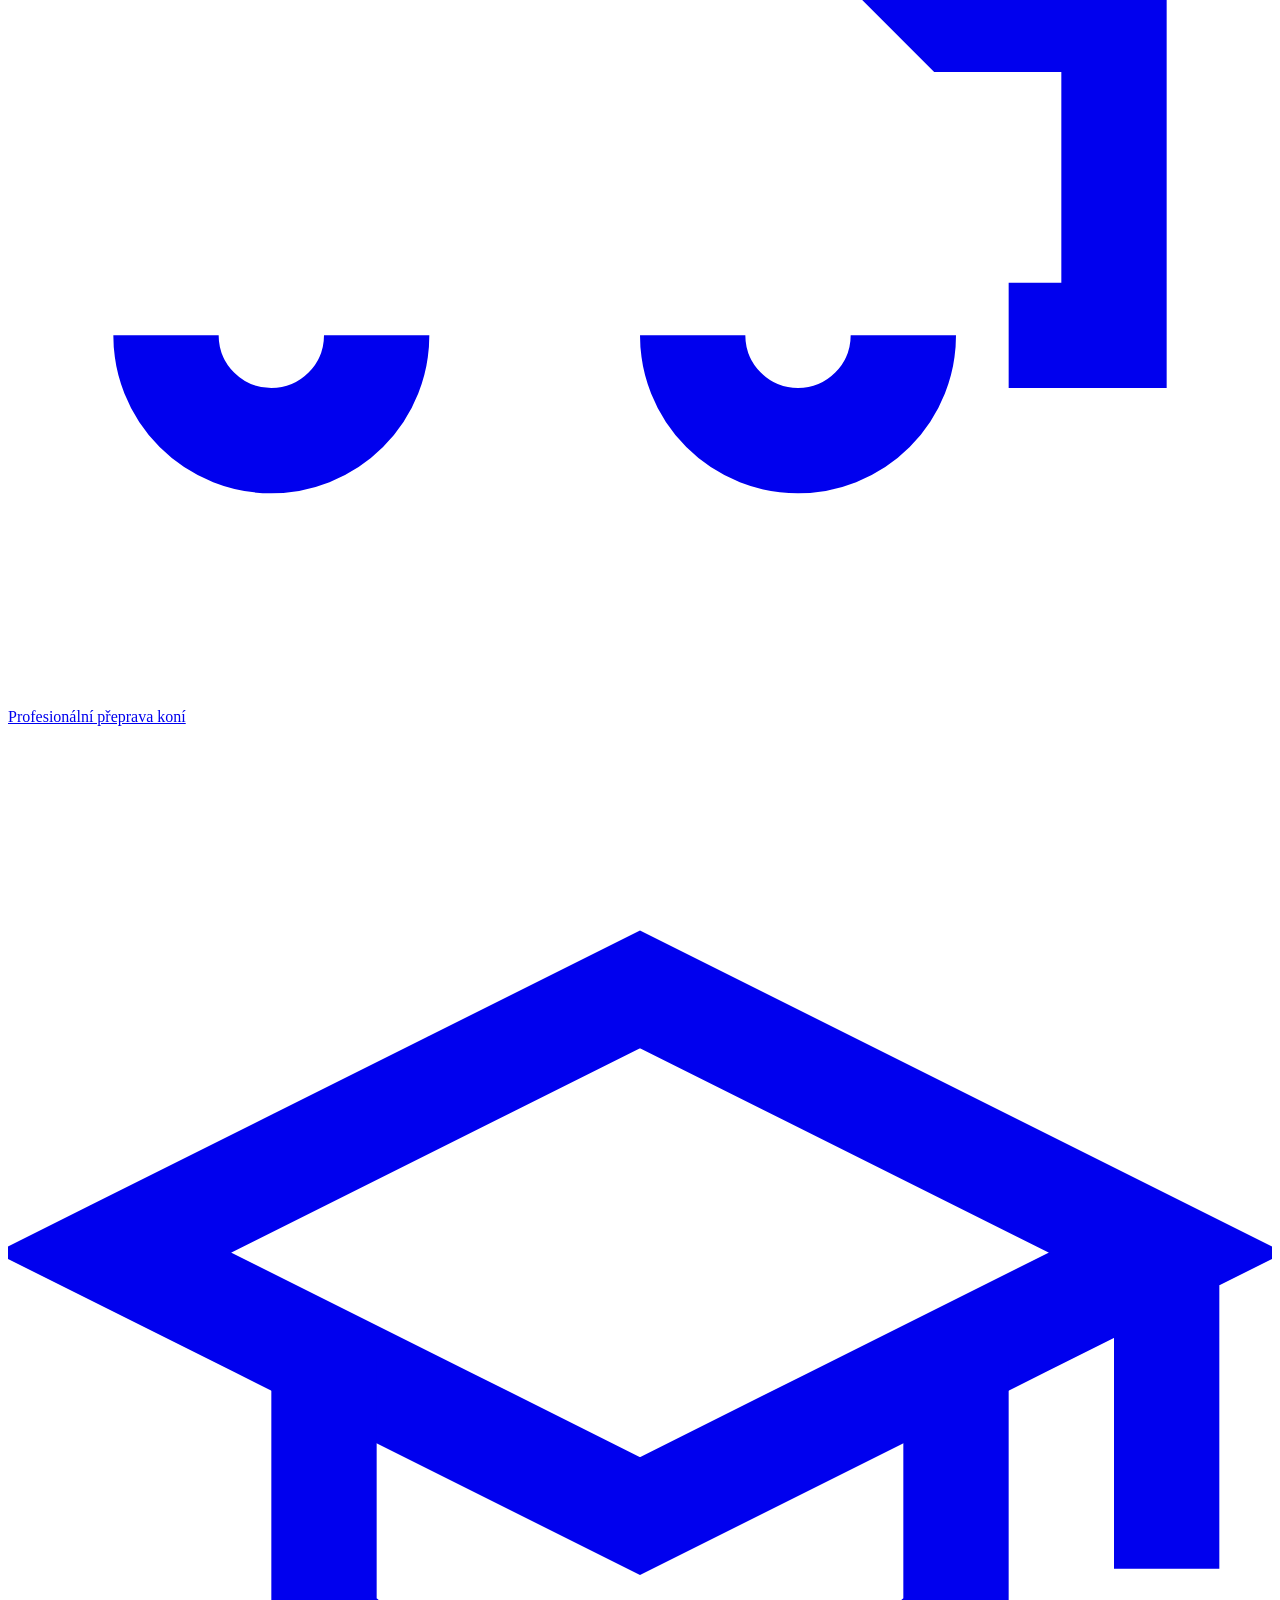
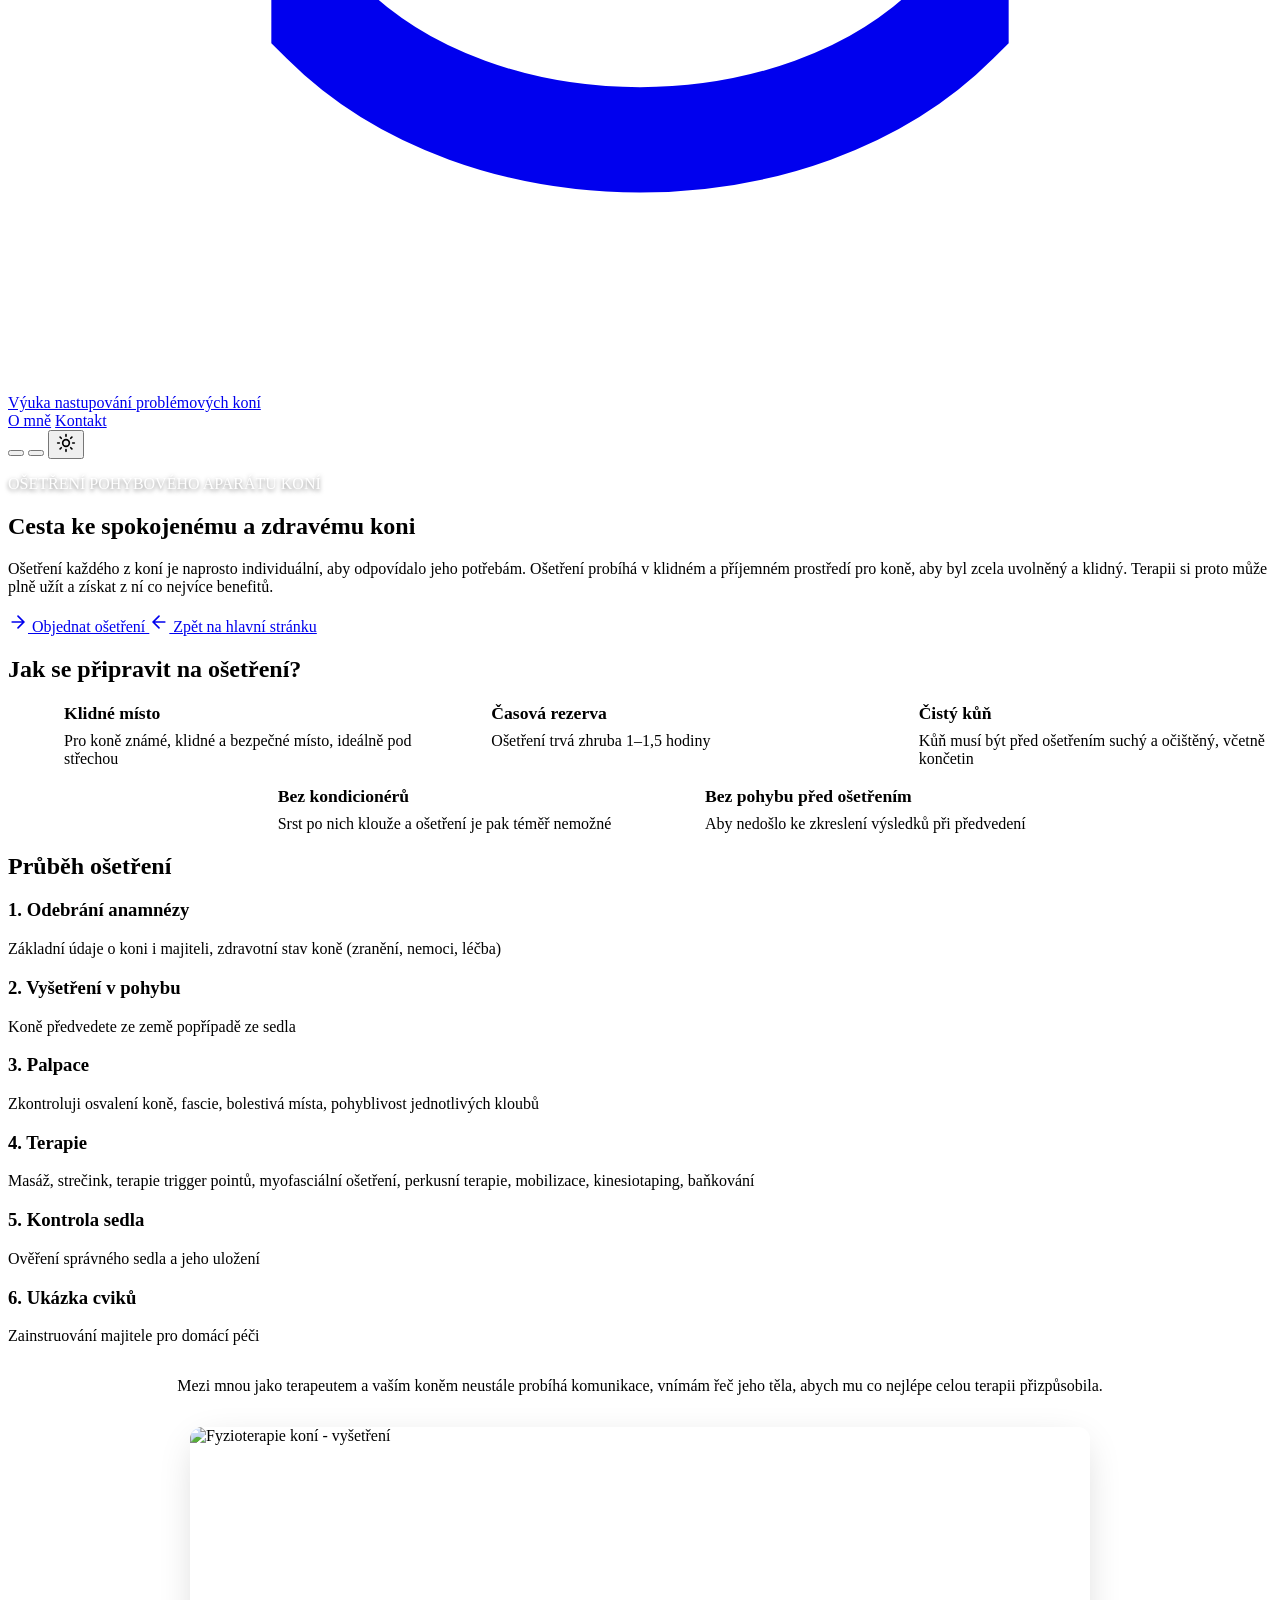
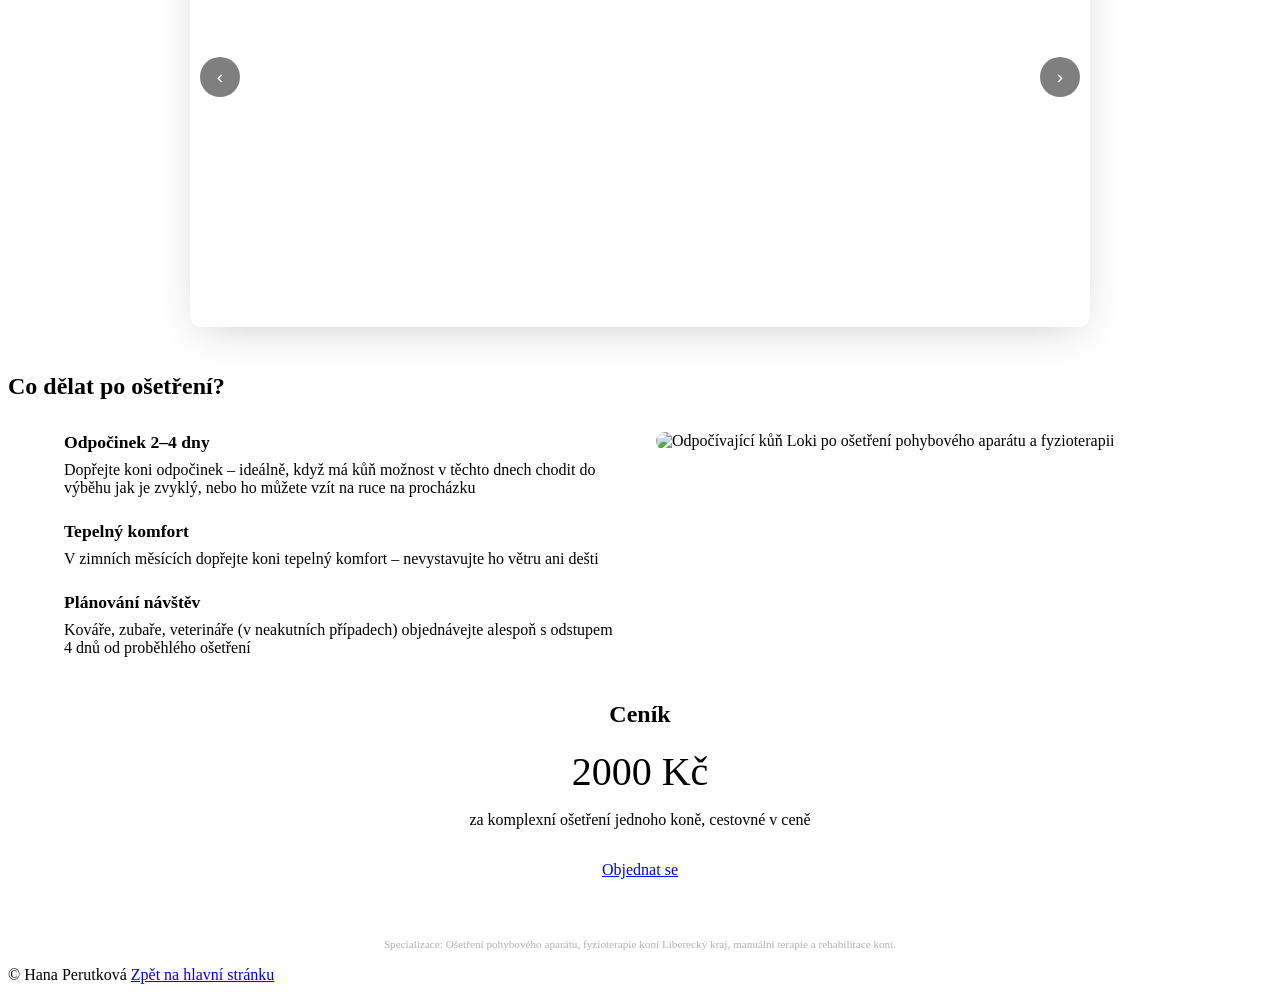
==== commit 7281638c: "Update index.html" ====
--- a/osetreni-koni/index.html
+++ b/osetreni-koni/index.html
@@ -3,14 +3,15 @@
 <head>
   <meta charset="utf-8" />
   <meta name="viewport" content="width=device-width, initial-scale=1" />
+  
   <title>Ošetření pohybového aparátu koní – Hana Perutková</title>
   
   <link rel="canonical" href="https://hanaperutkova.cz/osetreni-koni/" />
-  <meta name="description" content="Odborné ošetření, rehabilitace a fyzioterapie koní v Libereckém kraji. Certifikovaná péče CertCAAPR zaměřená na uvolnění svalů, mobilizaci kloubů a kinesiotaping." />
+  <meta name="description" content="Profesionální ošetření pohybového aparátu koní, rehabilitace a fyzioterapie. Individuální přístup, vyšetření, masáž, mobilizace, kinesiotaping. Cena: 2000 Kč." />
   
   <meta name="color-scheme" content="light dark" />
   <meta property="og:title" content="Ošetření pohybového aparátu koní – Hana Perutková" />
-  <meta property="og:description" content="Komplexní ošetření pohybového aparátu koní pod záštitou CertCAAPR. Profesionální péče s respektem ke zvířeti." />
+  <meta property="og:description" content="Komplexní ošetření pohybového aparátu koní, uvolnění svalů, mobilizace, domácí cvičební plány. Profesionální péče s respektem ke zvířeti." />
   <meta property="og:type" content="website" />
   <meta property="og:image" content="../og-image.jpg" />
   <meta name="theme-color" content="#4ECDC4" />
@@ -29,8 +30,13 @@
         "name": "Hana Perutková",
         "honorificSuffix": "CertCAAPR"
       },
-      "description": "Manuální terapie, masáže, mobilizace a rehabilitace koní. Odborné ošetření pohybového aparátu.",
-      "areaServed": "Liberecký kraj, Česká Lípa, Liberec"
+      "description": "Profesionální ošetření, masáže, mobilizace a fyzioterapie koní. Odborná manuální terapie pro zlepšení výkonu a regeneraci.",
+      "areaServed": "Liberecký kraj, Česká Lípa",
+      "offers": {
+        "@type": "Offer",
+        "price": "2000.00",
+        "priceCurrency": "CZK"
+      }
     }
   </script>
 </head>
@@ -44,7 +50,8 @@
       <nav aria-label="Hlavní navigace" class="main-nav">
         <a href="../" class="nav-link" aria-label="Hlavní stránka" title="Hlavní stránka">
           <svg width="20" height="20" viewBox="0 0 24 24" fill="none" stroke="currentColor" stroke-width="2" aria-hidden="true">
-            <path d="M3 9l9-7 9 7v11a2 2 0 01-2 2H5a2 2 0 01-2-2z"/><path d="M9 22V12h6v10"/>
+            <path d="M3 9l9-7 9 7v11a2 2 0 01-2 2H5a2 2 0 01-2-2z"/>
+            <path d="M9 22V12h6v10"/>
           </svg>
         </a>
         <div class="nav-item dropdown">
@@ -56,7 +63,10 @@
           <div class="dropdown-menu">
             <a href="../#sluzby" class="dropdown-item dropdown-overview">
               <svg viewBox="0 0 24 24" fill="none" stroke="currentColor" stroke-width="2" aria-hidden="true">
-                <rect x="3" y="3" width="7" height="7"/><rect x="14" y="3" width="7" height="7"/><rect x="3" y="14" width="7" height="7"/><rect x="14" y="14" width="7" height="7"/>
+                <rect x="3" y="3" width="7" height="7"/>
+                <rect x="14" y="3" width="7" height="7"/>
+                <rect x="3" y="14" width="7" height="7"/>
+                <rect x="14" y="14" width="7" height="7"/>
               </svg>
               <span>Přehled služeb</span>
             </a>
@@ -65,7 +75,7 @@
                 <path d="M20.84 4.61a5.5 5.5 0 0 0-7.78 0L12 5.67l-1.06-1.06a5.5 5.5 0 0 0-7.78 7.78l1.06 1.06L12 21.23l7.78-7.78 1.06-1.06a5.5 5.5 0 0 0 0-7.78z"/>
                 <path d="M3.22 12h3.59l2.08-4.37 2.11 8.74 2.11-4.37h3.67"/>
               </svg>
-              <span>Ošetření pohybového aparátu</span>
+              <span>Ošetření pohybového aparátu koní</span>
             </a>
             <a href="../preprava-koni" class="dropdown-item">
               <svg viewBox="0 0 24 24" fill="none" stroke="currentColor" stroke-width="2" aria-hidden="true">
@@ -75,20 +85,34 @@
             </a>
             <a href="../vyuka-nastupovani" class="dropdown-item">
               <svg viewBox="0 0 24 24" fill="none" stroke="currentColor" stroke-width="2" aria-hidden="true">
-                <path d="M22 10v6M2 10l10-5 10 5-10 5z"/><path d="M6 12v5c3 3 9 3 12 0v-5"/>
-              </svg>
-              <span>Výuka nastupování</span>
+                <path d="M22 10v6M2 10l10-5 10 5-10 5z"/>
+                <path d="M6 12v5c3 3 9 3 12 0v-5"/>
+              </svg>
+              <span>Výuka nastupování problémových koní</span>
             </a>
           </div>
         </div>
         <a href="../#o-mne" class="nav-link">O mně</a>
         <a href="../#kontakt" class="nav-link">Kontakt</a>
       </nav>
-      <button class="menu-toggle" id="menu-toggle" aria-label="Otevřít menu"><span></span><span></span><span></span></button>
-      <button class="hamburger" id="hamburger" aria-label="Zavřít menu"><span></span><span></span><span></span></button>
-      <button id="theme-toggle" aria-label="Přepnout tmavý/světlý režim">
-        <svg id="sun-icon" width="20" height="20" viewBox="0 0 24 24" fill="none" stroke="currentColor" stroke-width="2"><circle cx="12" cy="12" r="4"/><path d="M12 2v2m0 16v2M4.93 4.93l1.41 1.41m11.32 11.32l1.41 1.41M2 12h2m16 0h2M4.93 19.07l1.41-1.41m11.32-11.32l1.41-1.41"/></svg>
-        <svg id="moon-icon" width="20" height="20" viewBox="0 0 24 24" fill="none" stroke="currentColor" stroke-width="2" style="display: none;"><path d="M21 12.79A9 9 0 1 1 11.21 3 7 7 0 0 0 21 12.79z"/></svg>
+      <button class="menu-toggle" id="menu-toggle" aria-label="Otevřít menu" title="Menu">
+        <span></span>
+        <span></span>
+        <span></span>
+      </button>
+      <button class="hamburger" id="hamburger" aria-label="Zavřít menu" title="Zavřít">
+        <span></span>
+        <span></span>
+        <span></span>
+      </button>
+      <button id="theme-toggle" aria-label="Přepnout tmavý/světlý režim" title="Přepnout tmavý/světlý režim">
+        <svg id="sun-icon" width="20" height="20" viewBox="0 0 24 24" fill="none" xmlns="http://www.w3.org/2000/svg">
+          <circle cx="12" cy="12" r="4" stroke="currentColor" stroke-width="2"/>
+          <path d="M12 2v2m0 16v2M4.93 4.93l1.41 1.41m11.32 11.32l1.41 1.41M2 12h2m16 0h2M4.93 19.07l1.41-1.41m11.32-11.32l1.41-1.41" stroke="currentColor" stroke-width="2" stroke-linecap="round"/>
+        </svg>
+        <svg id="moon-icon" width="20" height="20" viewBox="0 0 24 24" fill="none" xmlns="http://www.w3.org/2000/svg" style="display: none;">
+          <path d="M21 12.79A9 9 0 1 1 11.21 3 7 7 0 0 0 21 12.79z" stroke="currentColor" stroke-width="2" stroke-linecap="round" stroke-linejoin="round"/>
+        </svg>
       </button>
     </div>
   </header>
@@ -101,10 +125,20 @@
         <div class="hero-content">
           <p class="kicker" style="color: white; text-shadow: 0 2px 4px rgba(0,0,0,0.5);">OŠETŘENÍ POHYBOVÉHO APARÁTU KONÍ</p>
           <h1 class="hero-title">Cesta ke spokojenému a zdravému koni</h1>
-          <p class="lead hero-text">Individuální ošetření přizpůsobené potřebám vašeho koně. Terapie probíhá v klidu a respektu, aby kůň mohl plně využít všechny benefity regenerace.</p>
+          <p class="lead hero-text">Ošetření každého z koní je naprosto individuální, aby odpovídalo jeho potřebám. Ošetření probíhá v klidném a příjemném prostředí pro koně, aby byl zcela uvolněný a klidný. Terapii si proto může plně užít a získat z ní co nejvíce benefitů.</p>
           <div class="cta">
-            <a class="btn btn-primary" href="../#kontakt">Objednat ošetření</a>
-            <a class="btn btn-outline hero-btn-outline" href="../">Zpět na hlavní stránku</a>
+            <a class="btn btn-primary" href="../#kontakt">
+              <svg width="20" height="20" viewBox="0 0 24 24" fill="none" xmlns="http://www.w3.org/2000/svg" aria-hidden="true">
+                <path d="M5 12h14M12 5l7 7-7 7" stroke="currentColor" stroke-width="2" stroke-linecap="round"/>
+              </svg>
+              Objednat ošetření
+            </a>
+            <a class="btn btn-outline hero-btn-outline" href="../">
+              <svg width="20" height="20" viewBox="0 0 24 24" fill="none" xmlns="http://www.w3.org/2000/svg" aria-hidden="true">
+                <path d="M19 12H5M12 19l-7-7 7-7" stroke="currentColor" stroke-width="2" stroke-linecap="round"/>
+              </svg>
+              Zpět na hlavní stránku
+            </a>
           </div>
         </div>
       </div>
@@ -113,27 +147,78 @@
     <section class="section">
       <div class="container">
         <h2>Jak se připravit na ošetření?</h2>
-        <div style="display: grid; grid-template-columns: repeat(auto-fit, minmax(250px, 1fr)); gap: 18px;">
-          <div class="card">
-            <div style="display: flex; align-items: start; gap: 1rem;">
-              <div class="icon-box" style="flex-shrink: 0; width: 40px; height: 40px; border-radius: 10px; background: color-mix(in oklab, var(--brand) 15%, transparent); display: grid; place-items: center;">
-                <svg width="24" height="24" viewBox="0 0 24 24" fill="none" stroke="var(--brand)" stroke-width="2"><path d="M3 9l9-7 9 7v11a2 2 0 01-2 2H5a2 2 0 01-2-2z"/></svg>
+        <div style="display: grid; grid-template-columns: repeat(6, 1fr); gap: 18px;">
+          <div class="card" style="grid-column: span 2;">
+            <div style="display: flex; align-items: start; gap: 1rem;">
+              <div style="flex-shrink: 0; width: 40px; height: 40px; border-radius: 10px; background: color-mix(in oklab, var(--brand) 15%, transparent); display: grid; place-items: center;">
+                <svg width="24" height="24" viewBox="0 0 24 24" fill="none" stroke="var(--brand)" stroke-width="2">
+                  <path d="M3 9l9-7 9 7v11a2 2 0 01-2 2H5a2 2 0 01-2-2z"/>
+                  <path d="M9 22V12h6v10"/>
+                </svg>
               </div>
               <div>
                 <h3 style="margin: 0 0 0.5rem; font-size: 1.1rem;">Klidné místo</h3>
-                <p class="muted" style="margin: 0;">Ideálně v zázemí stáje, které kůň zná. Pokud kůň vyžaduje ošetření jinde, mohu zajistit i <a href="../preprava-koni" style="color: var(--brand); font-weight: 600;">bezpečnou přepravu</a>.</p>
-              </div>
-            </div>
-          </div>
-          
-          <div class="card">
-            <div style="display: flex; align-items: start; gap: 1rem;">
-              <div class="icon-box" style="flex-shrink: 0; width: 40px; height: 40px; border-radius: 10px; background: color-mix(in oklab, var(--brand) 15%, transparent); display: grid; place-items: center;">
-                <svg width="24" height="24" viewBox="0 0 24 24" fill="none" stroke="var(--brand)" stroke-width="2"><circle cx="12" cy="12" r="10"/><path d="M12 6v6l4 2"/></svg>
-              </div>
-              <div>
-                <h3 style="margin: 0 0 0.5rem; font-size: 1.1rem;">Čas a klid</h3>
-                <p class="muted" style="margin: 0;">Ošetření trvá 60–90 minut. Srst by měla být čistá a suchá, bez použití kondicionérů.</p>
+                <p class="muted" style="margin: 0;">Pro koně známé, klidné a bezpečné místo, ideálně pod střechou</p>
+              </div>
+            </div>
+          </div>
+          
+          <div class="card" style="grid-column: span 2;">
+            <div style="display: flex; align-items: start; gap: 1rem;">
+              <div style="flex-shrink: 0; width: 40px; height: 40px; border-radius: 10px; background: color-mix(in oklab, var(--brand) 15%, transparent); display: grid; place-items: center;">
+                <svg width="24" height="24" viewBox="0 0 24 24" fill="none" stroke="var(--brand)" stroke-width="2">
+                  <circle cx="12" cy="12" r="10"/>
+                  <path d="M12 6v6l4 2"/>
+                </svg>
+              </div>
+              <div>
+                <h3 style="margin: 0 0 0.5rem; font-size: 1.1rem;">Časová rezerva</h3>
+                <p class="muted" style="margin: 0;">Ošetření trvá zhruba 1–1,5 hodiny</p>
+              </div>
+            </div>
+          </div>
+          
+          <div class="card" style="grid-column: span 2;">
+            <div style="display: flex; align-items: start; gap: 1rem;">
+              <div style="flex-shrink: 0; width: 40px; height: 40px; border-radius: 10px; background: color-mix(in oklab, var(--brand) 15%, transparent); display: grid; place-items: center;">
+                <svg width="24" height="24" viewBox="0 0 24 24" fill="none" stroke="var(--brand)" stroke-width="2">
+                  <path d="M12 2.69l5.66 5.66a8 8 0 11-11.31 0z"/>
+                </svg>
+              </div>
+              <div>
+                <h3 style="margin: 0 0 0.5rem; font-size: 1.1rem;">Čistý kůň</h3>
+                <p class="muted" style="margin: 0;">Kůň musí být před ošetřením suchý a očištěný, včetně končetin</p>
+              </div>
+            </div>
+          </div>
+          
+          <div class="card" style="grid-column: 2 / span 2;">
+            <div style="display: flex; align-items: start; gap: 1rem;">
+              <div style="flex-shrink: 0; width: 40px; height: 40px; border-radius: 10px; background: color-mix(in oklab, var(--brand) 15%, transparent); display: grid; place-items: center;">
+                <svg width="24" height="24" viewBox="0 0 24 24" fill="none" stroke="var(--brand)" stroke-width="2">
+                  <circle cx="12" cy="12" r="10"/>
+                  <line x1="4.93" y1="4.93" x2="19.07" y2="19.07"/>
+                </svg>
+              </div>
+              <div>
+                <h3 style="margin: 0 0 0.5rem; font-size: 1.1rem;">Bez kondicionérů</h3>
+                <p class="muted" style="margin: 0;">Srst po nich klouže a ošetření je pak téměř nemožné</p>
+              </div>
+            </div>
+          </div>
+          
+          <div class="card" style="grid-column: 4 / span 2;">
+            <div style="display: flex; align-items: start; gap: 1rem;">
+              <div style="flex-shrink: 0; width: 40px; height: 40px; border-radius: 10px; background: color-mix(in oklab, var(--brand) 15%, transparent); display: grid; place-items: center;">
+                <svg width="24" height="24" viewBox="0 0 24 24" fill="none" stroke="var(--brand)" stroke-width="2">
+                  <circle cx="12" cy="12" r="1"/>
+                  <circle cx="19" cy="12" r="1"/>
+                  <circle cx="5" cy="12" r="1"/>
+                </svg>
+              </div>
+              <div>
+                <h3 style="margin: 0 0 0.5rem; font-size: 1.1rem;">Bez pohybu před ošetřením</h3>
+                <p class="muted" style="margin: 0;">Aby nedošlo ke zkreslení výsledků při předvedení</p>
               </div>
             </div>
           </div>
@@ -147,38 +232,47 @@
         <div class="grid">
           <div class="card">
             <h3>1. Odebrání anamnézy</h3>
-            <p class="muted">Zjištění zdravotního stavu, pokud se kůň pohybuje ztuhle i při nakládání, doporučuji kombinovat s <a href="../vyuka-nastupovani" style="color: var(--brand); font-weight: 600;">tréninkem nastupování</a>.</p>
-          </div>
-          <div class="card">
-            <h3>2. Palpace a diagnostika</h3>
-            <p class="muted">Změření osvalení, kontrola fascií a nalezení bolestivých bodů či blokád v kloubech.</p>
-          </div>
-          <div class="card">
-            <h3>3. Terapie a uvolnění</h3>
-            <p class="muted">Využití technik masáže, strečinku, mobilizace, kinesiotapingu nebo baňkování dle potřeb koně.</p>
-          </div>
-          <div class="card">
-            <h3>4. Kontrola sedla a cviky</h3>
-            <p class="muted">Ověření uložení sedla a instruktáž majitele pro následnou domácí péči a rehabilitaci.</p>
-          </div>
-        </div>
+            <p class="muted">Základní údaje o koni i majiteli, zdravotní stav koně (zranění, nemoci, léčba)</p>
+          </div>
+          <div class="card">
+            <h3>2. Vyšetření v pohybu</h3>
+            <p class="muted">Koně předvedete ze země popřípadě ze sedla</p>
+          </div>
+          <div class="card">
+            <h3>3. Palpace</h3>
+            <p class="muted">Zkontroluji osvalení koně, fascie, bolestivá místa, pohyblivost jednotlivých kloubů</p>
+          </div>
+          <div class="card">
+            <h3>4. Terapie</h3>
+            <p class="muted">Masáž, strečink, terapie trigger pointů, myofasciální ošetření, perkusní terapie, mobilizace, kinesiotaping, baňkování</p>
+          </div>
+          <div class="card">
+            <h3>5. Kontrola sedla</h3>
+            <p class="muted">Ověření správného sedla a jeho uložení</p>
+          </div>
+          <div class="card">
+            <h3>6. Ukázka cviků</h3>
+            <p class="muted">Zainstruování majitele pro domácí péči</p>
+          </div>
+        </div>
+        <p style="margin-top: 2rem; text-align: center; color: var(--muted);">Mezi mnou jako terapeutem a vaším koněm neustále probíhá komunikace, vnímám řeč jeho těla, abych mu co nejlépe celou terapii přizpůsobila.</p>
         
-        <div style="max-width: 900px; margin: 3rem auto 0;">
+        <div style="max-width: 900px; margin: 2rem auto 0;">
           <div id="treatment-carousel" style="position: relative; overflow: hidden; border-radius: 12px; box-shadow: 0 10px 40px -10px rgba(0,0,0,0.2);">
             <div id="treatment-track" style="display: flex; transition: transform 0.4s ease;">
-              <img src="../public/hana-fotky-web/osetreni/DSC_0309.JPG" alt="Fyzioterapie koně" style="min-width: 100%; height: 500px; object-fit: cover;">
-              <img src="../public/hana-fotky-web/osetreni/DSC_0007.JPG" alt="Manuální ošetření pohybového aparátu" style="min-width: 100%; height: 500px; object-fit: cover;">
-              <img src="../public/hana-fotky-web/osetreni/DSC_0045.JPG" alt="Rehabilitace koní" style="min-width: 100%; height: 500px; object-fit: cover;">
-              <img src="../public/hana-fotky-web/osetreni/DSC_0058.JPG" alt="Ošetření koně Liberecký kraj" style="min-width: 100%; height: 500px; object-fit: cover;">
-              <img src="../public/hana-fotky-web/osetreni/DSC_0116.JPG" alt="Uvolnění svalů koně" style="min-width: 100%; height: 500px; object-fit: cover;">
-              <img src="../public/hana-fotky-web/osetreni/DSC_0119.JPG" alt="Kontrola a mobilizace kloubů" style="min-width: 100%; height: 500px; object-fit: cover;">
-              <img src="../public/hana-fotky-web/osetreni/DSC_0815.JPG" alt="Protahování a strečink koně" style="min-width: 100%; height: 500px; object-fit: cover;">
-              <img src="../public/hana-fotky-web/osetreni/DSC_0827.JPG" alt="Péče o koňský hřbet" style="min-width: 100%; height: 500px; object-fit: cover;">
-              <img src="../public/hana-fotky-web/osetreni/DSC_0858.JPG" alt="Fyzioterapie koní Hana Perutková" style="min-width: 100%; height: 500px; object-fit: cover;">
-              <img src="../public/hana-fotky-web/osetreni/DSC_0892.JPG" alt="Odborné ošetření koně" style="min-width: 100%; height: 500px; object-fit: cover;">
-              <img src="../public/hana-fotky-web/osetreni/DSC_0960.JPG" alt="Terapie pro koně" style="min-width: 100%; height: 500px; object-fit: cover;">
-              <img src="../public/hana-fotky-web/osetreni/DSC_0986.JPG" alt="Masáž a ošetření koně" style="min-width: 100%; height: 500px; object-fit: cover;">
-              <img src="../public/hana-fotky-web/osetreni/DSC_0997.JPG" alt="Klidné ošetření pohybového aparátu koně" style="min-width: 100%; height: 500px; object-fit: cover;">
+              <img src="../public/hana-fotky-web/osetreni/DSC_0309.JPG" alt="Fyzioterapie koní - vyšetření" style="min-width: 100%; height: 500px; object-fit: cover;">
+              <img src="../public/hana-fotky-web/osetreni/DSC_0007.JPG" alt="Manuální ošetření pohybového aparátu koně" style="min-width: 100%; height: 500px; object-fit: cover;">
+              <img src="../public/hana-fotky-web/osetreni/DSC_0045.JPG" alt="Rehabilitace koní Liberecký kraj" style="min-width: 100%; height: 500px; object-fit: cover;">
+              <img src="../public/hana-fotky-web/osetreni/DSC_0058.JPG" alt="Ošetření fascií a svalů koně" style="min-width: 100%; height: 500px; object-fit: cover;">
+              <img src="../public/hana-fotky-web/osetreni/DSC_0116.JPG" alt="Profesionální péče o koně" style="min-width: 100%; height: 500px; object-fit: cover;">
+              <img src="../public/hana-fotky-web/osetreni/DSC_0119.JPG" alt="Mobilizace kloubů u koně" style="min-width: 100%; height: 500px; object-fit: cover;">
+              <img src="../public/hana-fotky-web/osetreni/DSC_0815.JPG" alt="Terapie pro koně Hana Perutková" style="min-width: 100%; height: 500px; object-fit: cover;">
+              <img src="../public/hana-fotky-web/osetreni/DSC_0827.JPG" alt="Masáž a uvolnění koně" style="min-width: 100%; height: 500px; object-fit: cover;">
+              <img src="../public/hana-fotky-web/osetreni/DSC_0858.JPG" alt="Péče o koňský hřbet" style="min-width: 100%; height: 500px; object-fit: cover;">
+              <img src="../public/hana-fotky-web/osetreni/DSC_0892.JPG" alt="Fyzioterapeutické ošetření koně" style="min-width: 100%; height: 500px; object-fit: cover;">
+              <img src="../public/hana-fotky-web/osetreni/DSC_0960.JPG" alt="Klidný průběh ošetření koně" style="min-width: 100%; height: 500px; object-fit: cover;">
+              <img src="../public/hana-fotky-web/osetreni/DSC_0986.JPG" alt="Manuální terapie koní" style="min-width: 100%; height: 500px; object-fit: cover;">
+              <img src="../public/hana-fotky-web/osetreni/DSC_0997.JPG" alt="Strečink a regenerace koní" style="min-width: 100%; height: 500px; object-fit: cover;">
             </div>
             
             <button id="treatment-prev" style="position: absolute; left: 10px; top: 50%; transform: translateY(-50%); background: rgba(0,0,0,0.5); color: white; border: none; border-radius: 50%; width: 40px; height: 40px; cursor: pointer; font-size: 1.2rem; display: flex; align-items: center; justify-content: center;">‹</button>
@@ -201,38 +295,79 @@
             <span class="treatment-dot" data-index="12" style="width: 10px; height: 10px; border-radius: 50%; background: var(--muted); cursor: pointer;"></span>
           </div>
         </div>
-        </div>
       </div>
     </section>
 
     <section class="section">
       <div class="container">
         <h2>Co dělat po ošetření?</h2>
-        <div class="after-treatment-grid" style="display: grid; grid-template-columns: repeat(auto-fit, minmax(300px, 1fr)); gap: 2rem; align-items: center;">
+        <div class="after-treatment-grid" style="display: grid; grid-template-columns: 1fr 1fr; gap: 2rem; align-items: start; margin-top: 2rem;">
           <div style="display: grid; gap: 1.5rem;">
             <div class="card">
-              <h3>Odpočinek 2–4 dny</h3>
-              <p class="muted">Kůň potřebuje čas na zpracování terapie. Ideální je volný pohyb ve výběhu bez jezdecké zátěže.</p>
-            </div>
+              <div style="display: flex; align-items: start; gap: 1rem;">
+                <div style="flex-shrink: 0; width: 40px; height: 40px; border-radius: 10px; background: color-mix(in oklab, var(--brand) 15%, transparent); display: grid; place-items: center;">
+                  <svg width="24" height="24" viewBox="0 0 24 24" fill="none" stroke="var(--brand)" stroke-width="2">
+                    <path d="M2 12h2M16 12h2M6 7.5l1.5 1.5M16.5 7.5L15 9"/>
+                    <path d="M9 2v3m6-3v3"/>
+                    <rect x="4" y="10" width="16" height="11" rx="2"/>
+                  </svg>
+                </div>
+                <div>
+                  <h3 style="margin: 0 0 0.5rem; font-size: 1.1rem;">Odpočinek 2–4 dny</h3>
+                  <p class="muted" style="margin: 0;">Dopřejte koni odpočinek – ideálně, když má kůň možnost v těchto dnech chodit do výběhu jak je zvyklý, nebo ho můžete vzít na ruce na procházku</p>
+                </div>
+              </div>
+            </div>
+            
             <div class="card">
-              <h3>Tepelný komfort</h3>
-              <p class="muted">Zejména po hloubkovém ošetření svalů je důležité udržet koně v teple a chránit ho před průvanem.</p>
-            </div>
-          </div>
+              <div style="display: flex; align-items: start; gap: 1rem;">
+                <div style="flex-shrink: 0; width: 40px; height: 40px; border-radius: 10px; background: color-mix(in oklab, var(--brand) 15%, transparent); display: grid; place-items: center;">
+                  <svg width="24" height="24" viewBox="0 0 24 24" fill="none" stroke="var(--brand)" stroke-width="2">
+                    <path d="M14 14.76V3.5a2.5 2.5 0 00-5 0v11.26"/>
+                    <path d="M12 21a7 7 0 01-7-7c0-1.5 1-2 1-2s.5-.5 1.5-.5 2 .5 2 .5h5s1-.5 2-.5 1.5.5 1.5.5 1 .5 1 2a7 7 0 01-7 7z"/>
+                  </svg>
+                </div>
+                <div>
+                  <h3 style="margin: 0 0 0.5rem; font-size: 1.1rem;">Tepelný komfort</h3>
+                  <p class="muted" style="margin: 0;">V zimních měsících dopřejte koni tepelný komfort – nevystavujte ho větru ani dešti</p>
+                </div>
+              </div>
+            </div>
+            
+            <div class="card">
+              <div style="display: flex; align-items: start; gap: 1rem;">
+                <div style="flex-shrink: 0; width: 40px; height: 40px; border-radius: 10px; background: color-mix(in oklab, var(--brand) 15%, transparent); display: grid; place-items: center;">
+                  <svg width="24" height="24" viewBox="0 0 24 24" fill="none" stroke="var(--brand)" stroke-width="2">
+                    <rect x="3" y="4" width="18" height="18" rx="2" ry="2"/>
+                    <line x1="16" y1="2" x2="16" y2="6"/>
+                    <line x1="8" y1="2" x2="8" y2="6"/>
+                    <line x1="3" y1="10" x2="21" y2="10"/>
+                  </svg>
+                </div>
+                <div>
+                  <h3 style="margin: 0 0 0.5rem; font-size: 1.1rem;">Plánování návštěv</h3>
+                  <p class="muted" style="margin: 0;">Kováře, zubaře, veterináře (v neakutních případech) objednávejte alespoň s odstupem 4 dnů od proběhlého ošetření</p>
+                </div>
+              </div>
+            </div>
+          </div>
+          
           <div class="loki-image-container">
-            <img src="../public/hana-fotky-web/Loki.jpg" alt="Kůň v relaxaci po manuální terapii" style="width: 100%; border-radius: 20px; box-shadow: 0 10px 40px -10px rgba(0,0,0,0.2);">
-          </div>
-        </div>
-      </div>
-    </section>
-
-    <section class="section" style="background: var(--card); padding: 3rem 0;">
-      <div class="container" style="text-align: center;">
-        <h2>Ceník komplexního ošetření</h2>
-        <p class="lead" style="font-size: 2.8rem; color: var(--brand); margin: 1rem 0; font-weight: 800;">2000 Kč</p>
-        <p class="muted">Cena zahrnuje celkovou terapii jednoho koně i cestovné k vám do stáje.</p>
-        <div class="cta" style="justify-content: center; margin-top: 2rem;">
-          <a class="btn btn-primary" href="../#kontakt">Objednat termín</a>
+            <img src="../public/hana-fotky-web/Loki.jpg" alt="Odpočívající kůň Loki po ošetření pohybového aparátu a fyzioterapii" style="width: 100%; height: 100%; object-fit: cover; border-radius: 20px; box-shadow: 0 10px 40px -10px rgba(0,0,0,0.2);">
+          </div>
+        </div>
+      </div>
+    </section>
+
+    <section class="section" style="background: var(--card); margin: 0rem 0; padding: 1.5rem 0 3rem 0;">
+      <div class="container">
+        <div style="text-align: center;">
+          <h2>Ceník</h2>
+          <p class="lead" style="font-size: 2.5rem; color: var(--brand); margin: 1rem 0;">2000 Kč</p>
+          <p class="muted">za komplexní ošetření jednoho koně, cestovné v ceně</p>
+          <div class="cta" style="justify-content: center; margin-top: 2rem;">
+            <a class="btn btn-primary" href="../#kontakt">Objednat se</a>
+          </div>
         </div>
       </div>
     </section>
@@ -241,7 +376,7 @@
   <footer class="footer">
     <div class="container">
       <p style="font-size: 0.7rem; opacity: 0.3; text-align: center; margin-bottom: 1rem;">
-        Specializace: Manuální terapie, fyzioterapie koní Liberecký kraj, ošetření fascií, rehabilitace a transport koní Hana Perutková.
+        Specializace: Ošetření pohybového aparátu, fyzioterapie koní Liberecký kraj, manuální terapie a rehabilitace koní.
       </p>
       <div class="inline-list">
         <span>© <span id="year"></span> Hana Perutková</span>
@@ -253,6 +388,8 @@
   <script src="../assets/js/theme.js" defer></script>
   <script src="../assets/js/navigation.js" defer></script>
   <script src="../assets/js/carousel.js" defer></script>
+  <script src="../assets/js/lightbox.js" defer></script>
+  <script src="../assets/js/contact-highlight.js" defer></script>
   <script src="../assets/js/main.js" defer></script>
 </body>
 </html>
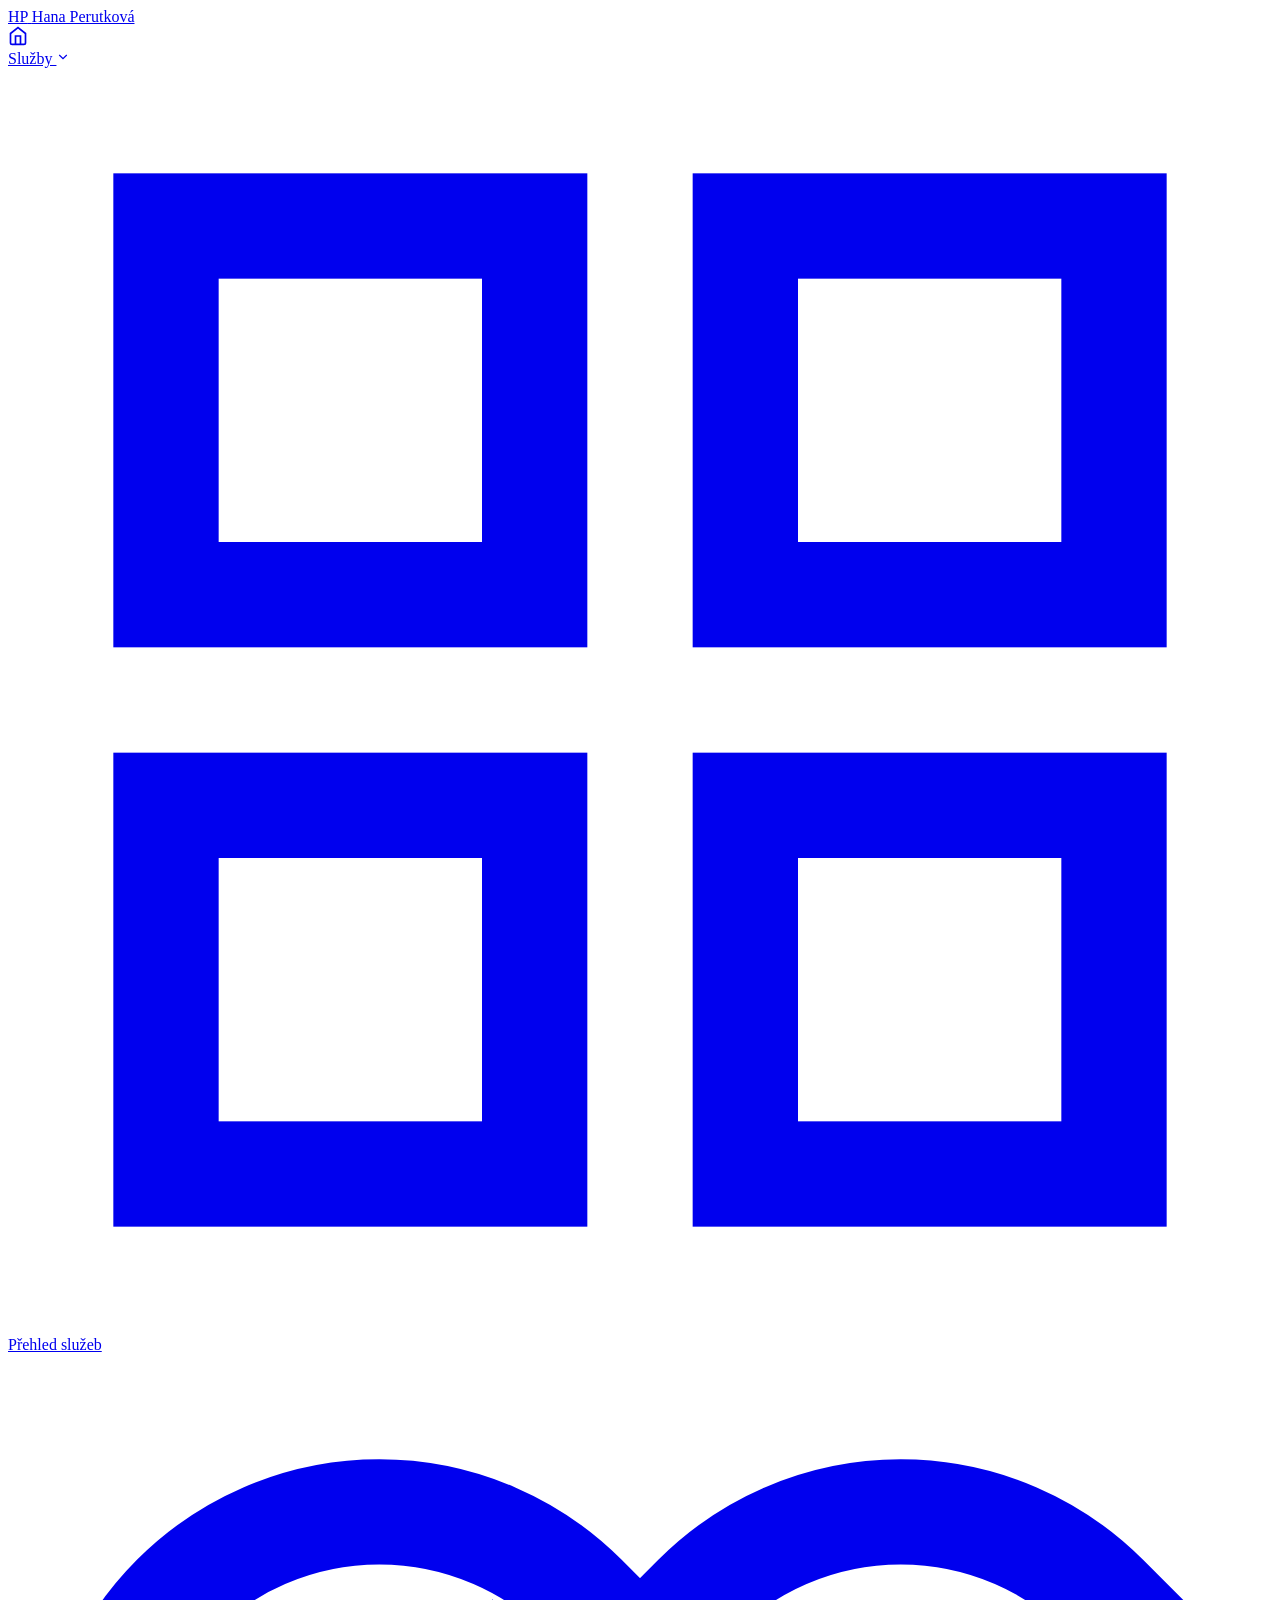
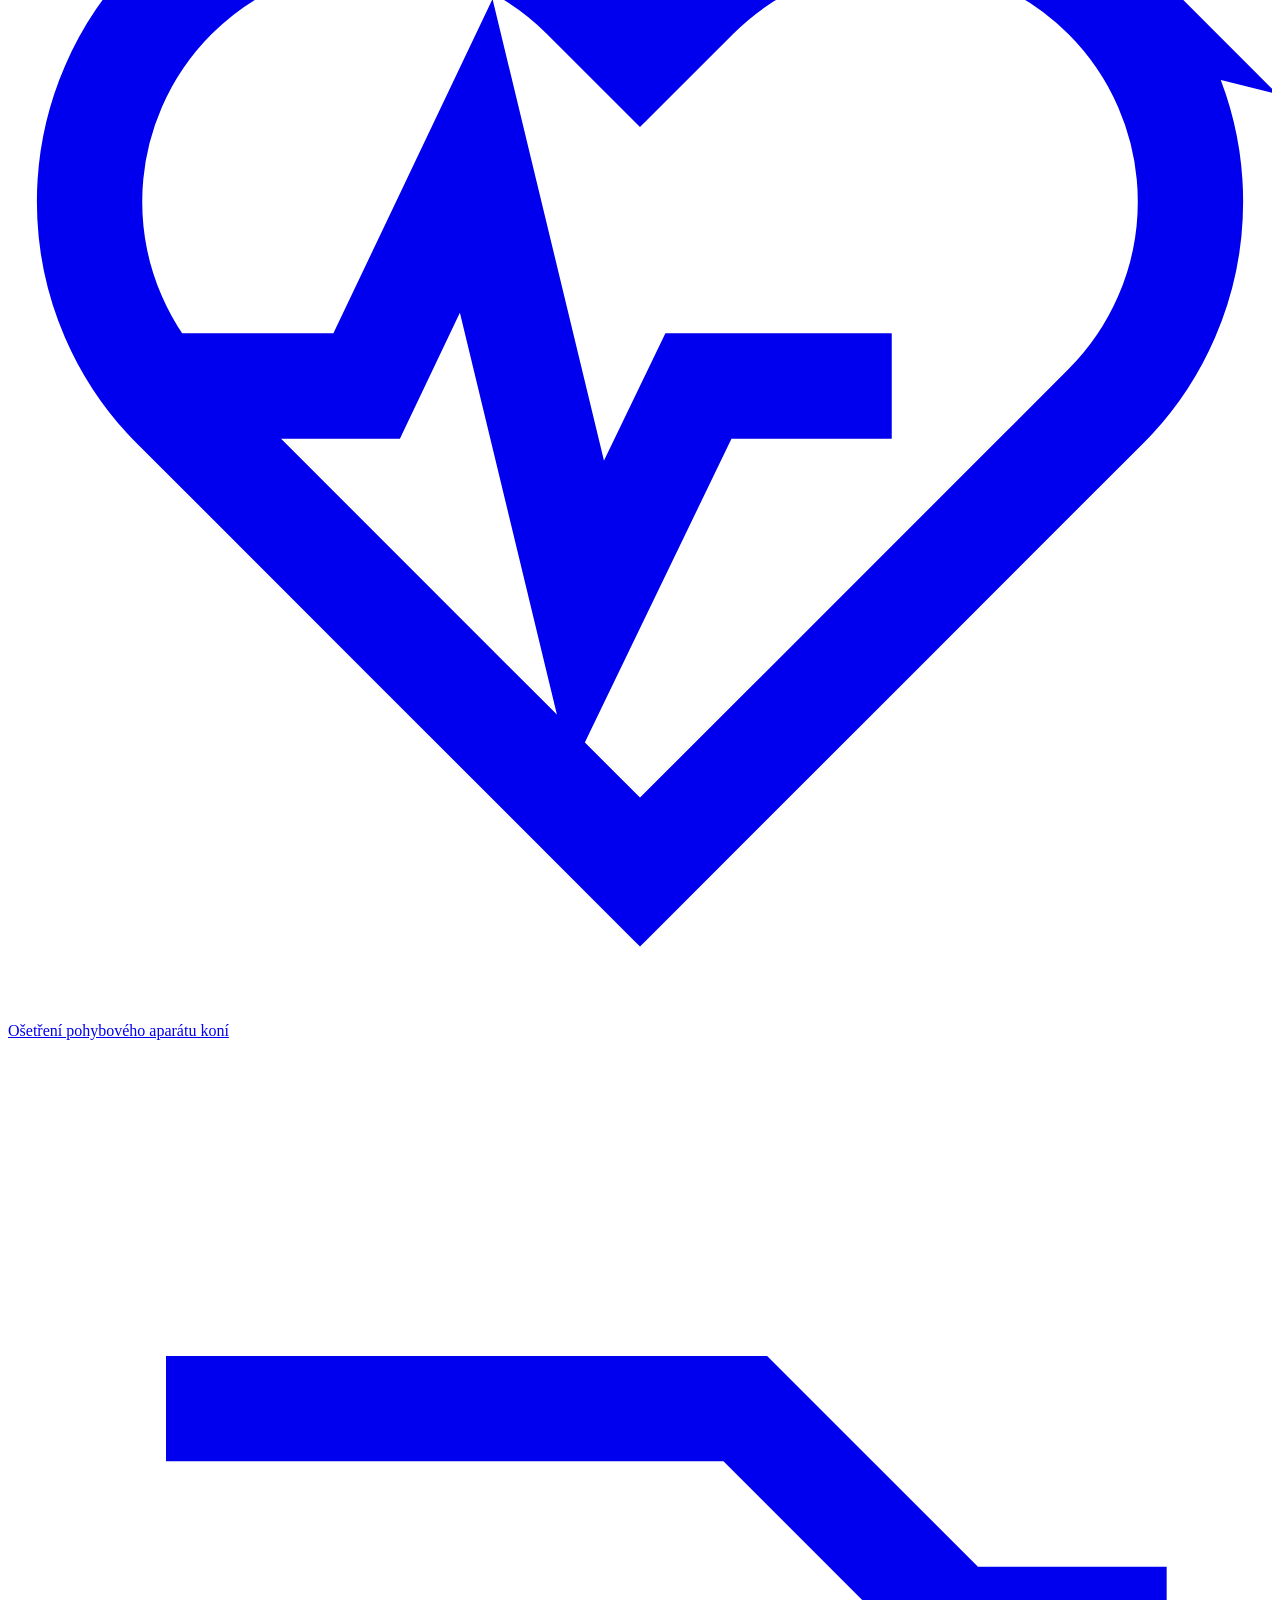
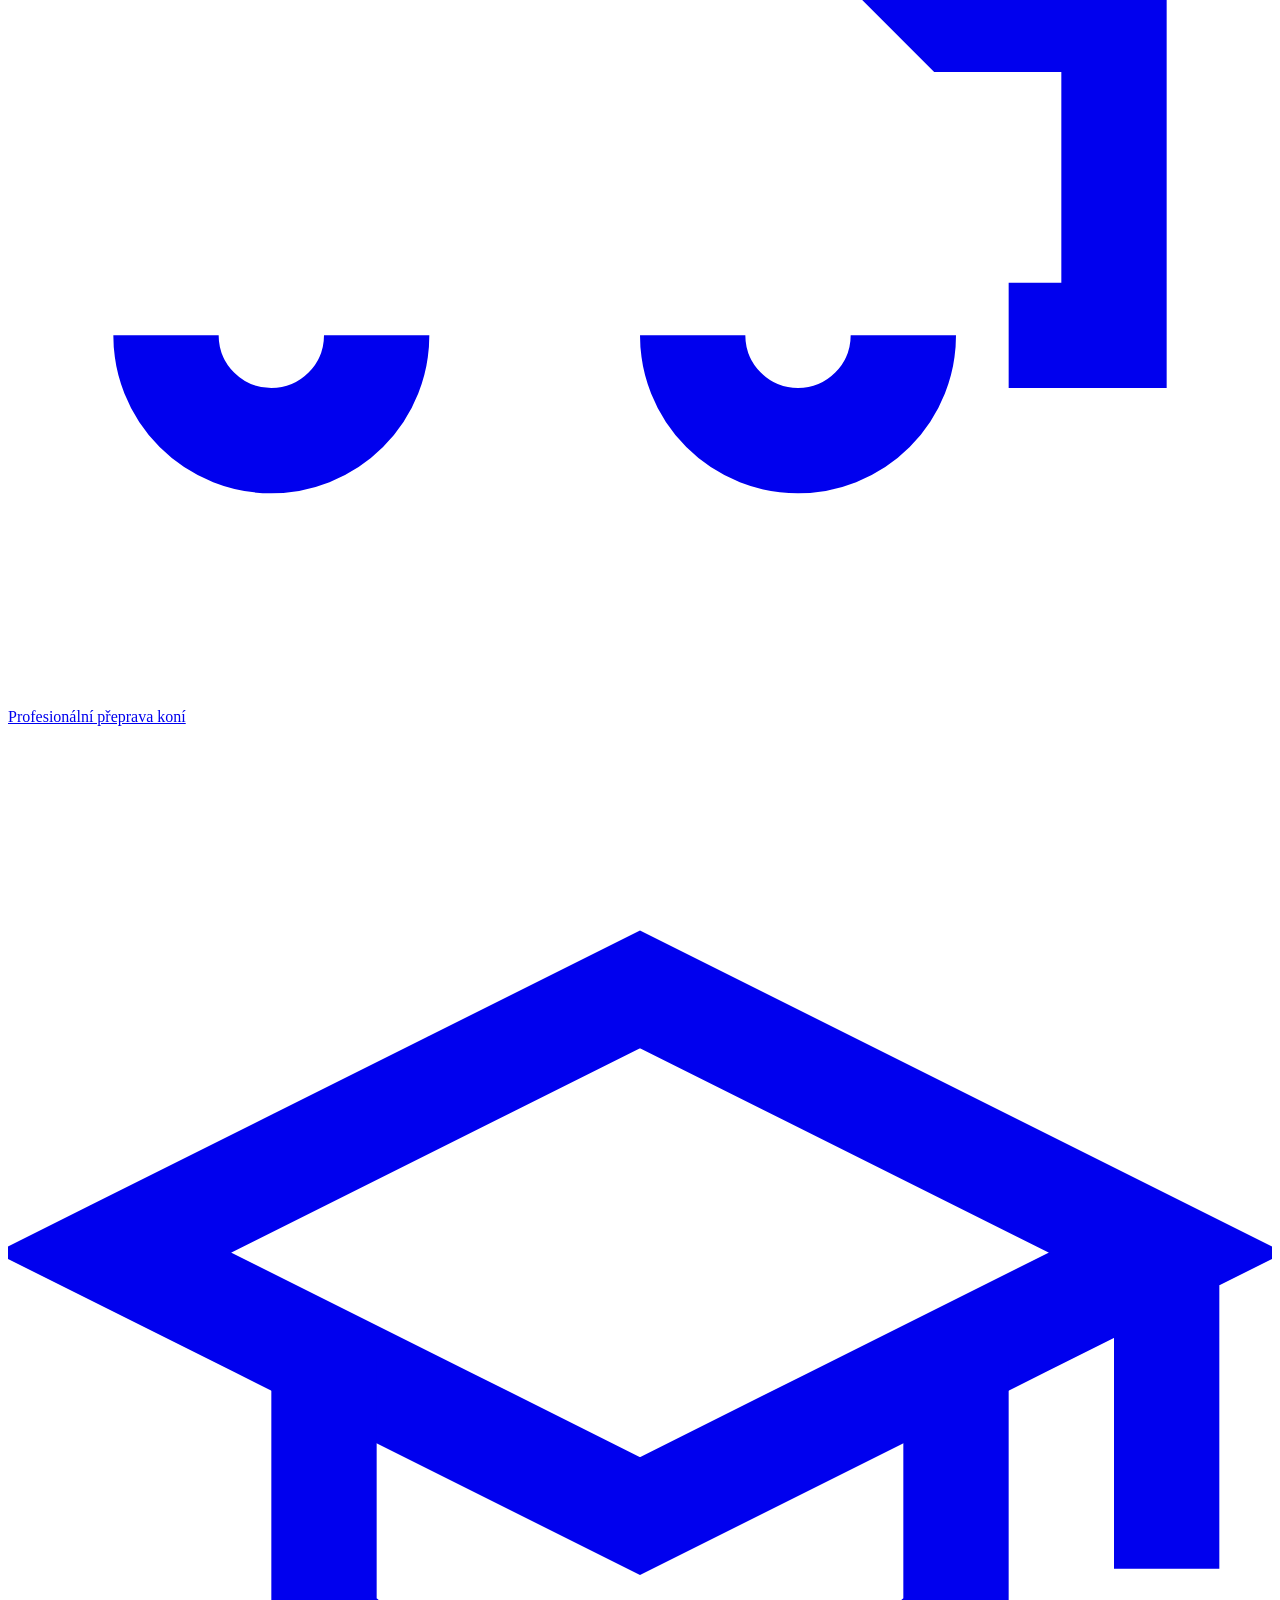
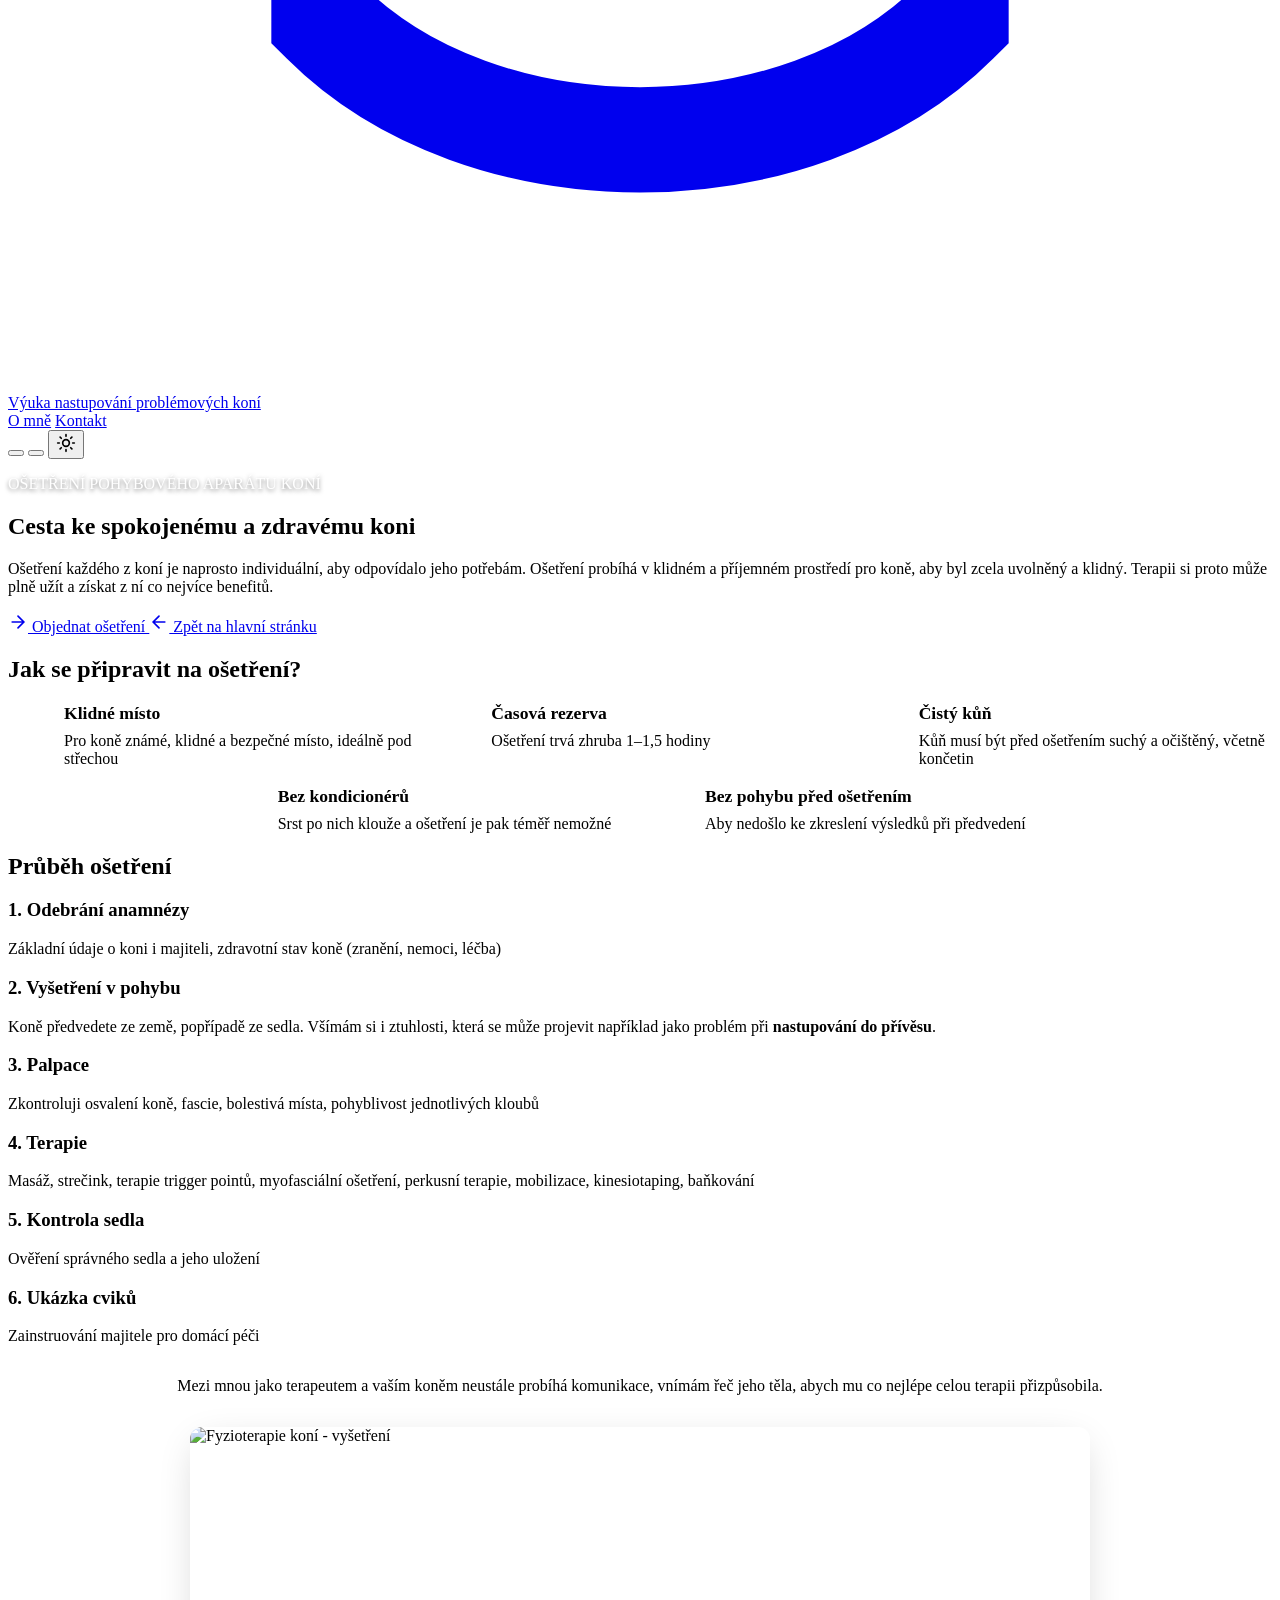
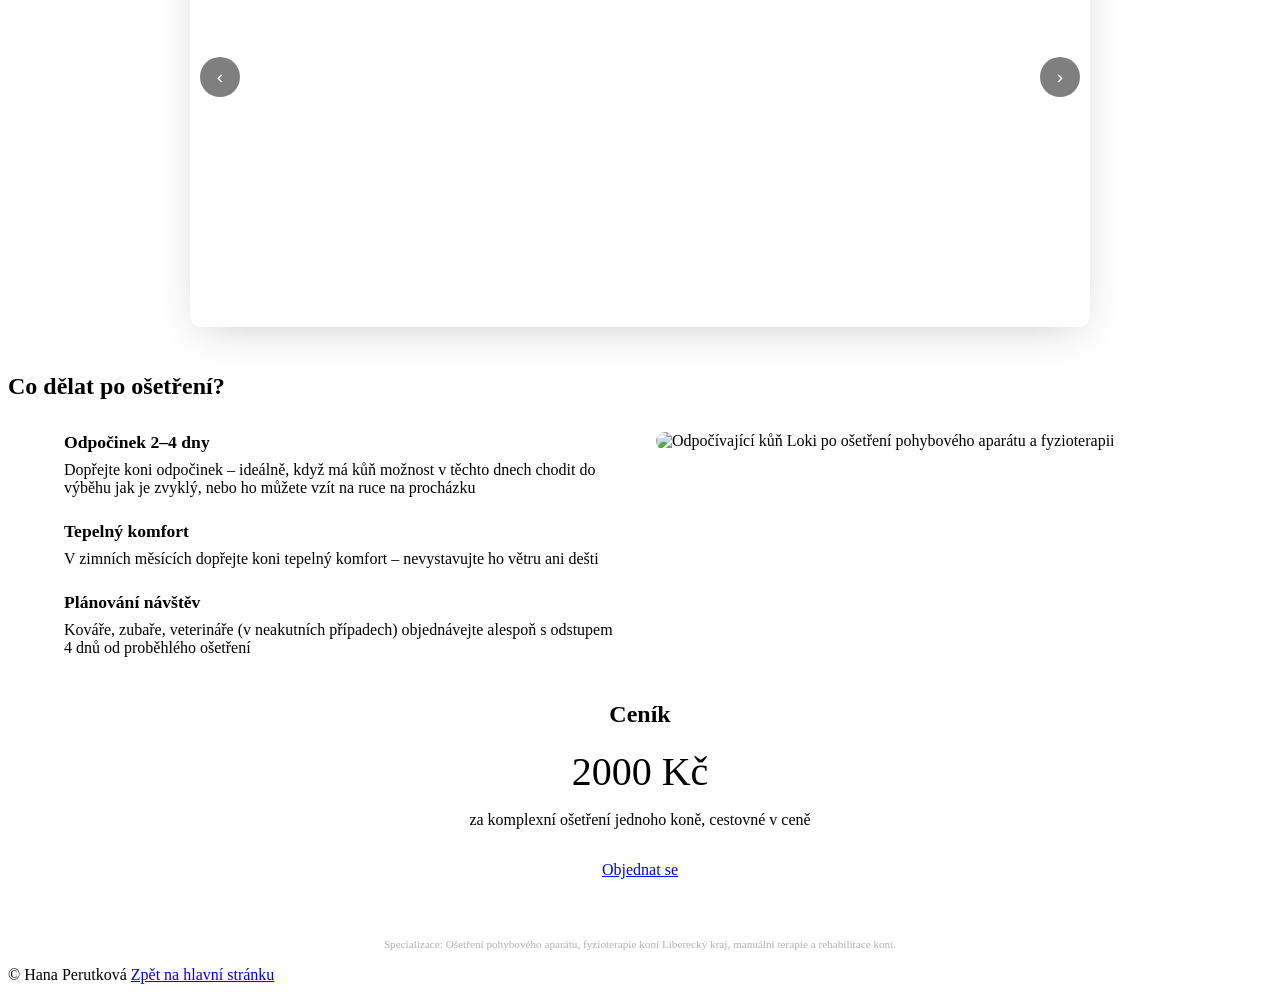
==== commit 3afc89a7: "Revise examination description for clarity Updated the description of horse examination in motion." ====
--- a/osetreni-koni/index.html
+++ b/osetreni-koni/index.html
@@ -236,7 +236,7 @@
           </div>
           <div class="card">
             <h3>2. Vyšetření v pohybu</h3>
-            <p class="muted">Koně předvedete ze země popřípadě ze sedla</p>
+            <p class="muted">Koně předvedete ze země, popřípadě ze sedla. Všímám si i ztuhlosti, která se může projevit například jako problém při <a href="../vyuka-nastupovani" style="color: var(--brand); font-weight: 600; text-decoration: none; border-bottom: 1px dashed var(--brand);">nastupování do přívěsu</a>.</p>
           </div>
           <div class="card">
             <h3>3. Palpace</h3>
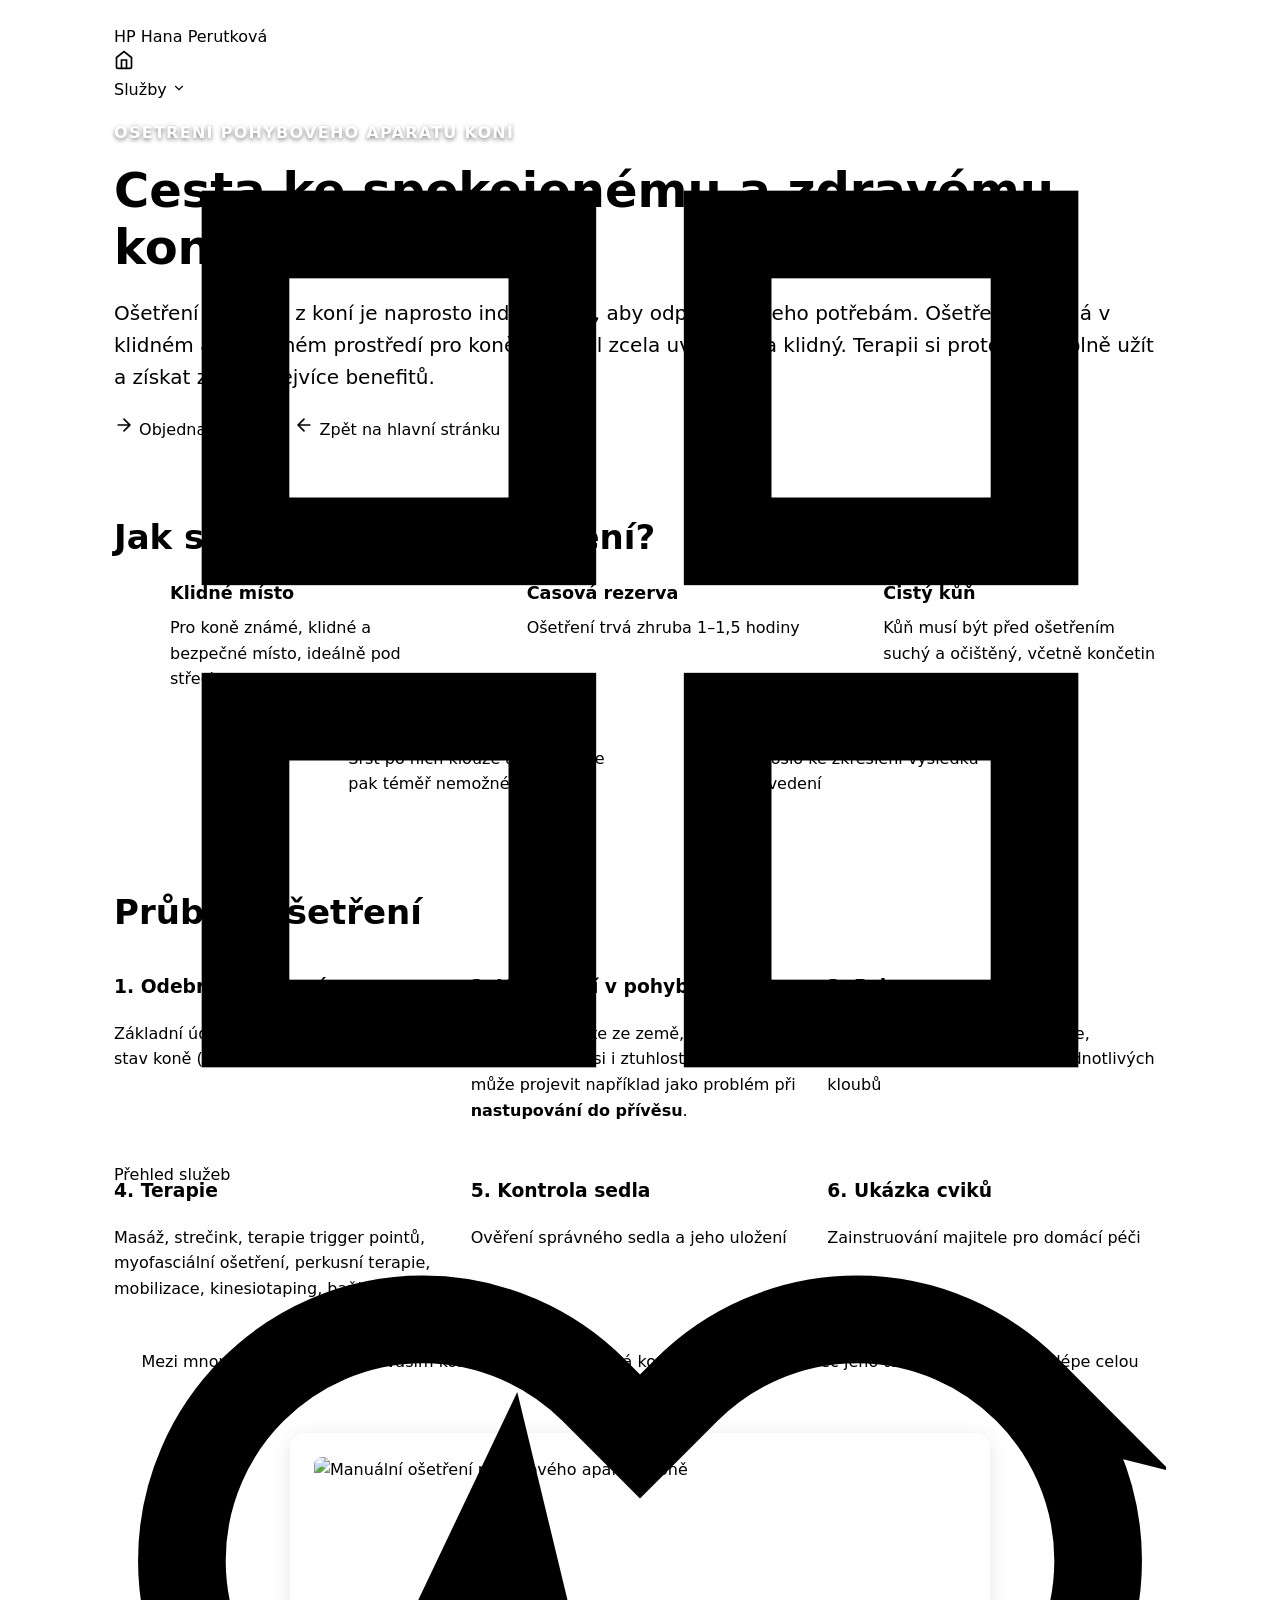
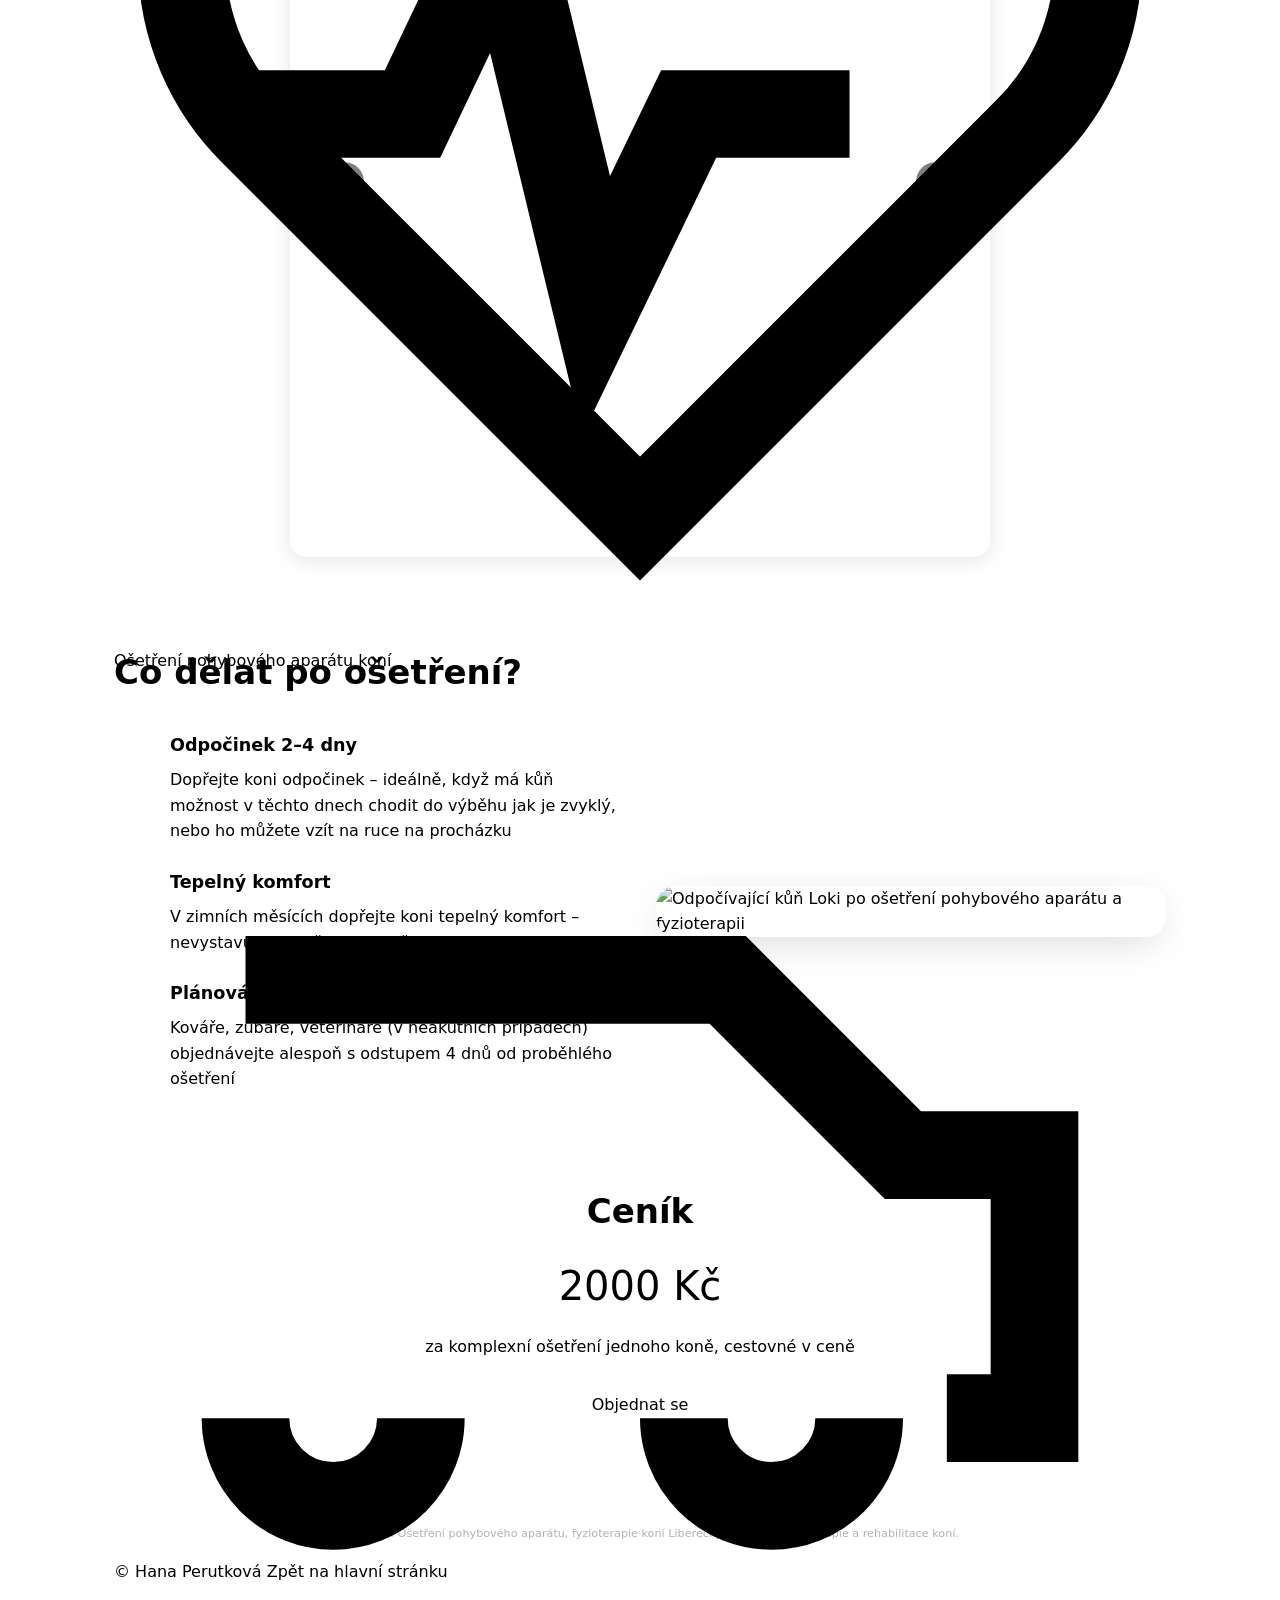
==== commit 1e4368a7: "feat: add new photos to treatment carousel and update styling" ====
--- a/osetreni-koni/index.html
+++ b/osetreni-koni/index.html
@@ -257,22 +257,29 @@
         </div>
         <p style="margin-top: 2rem; text-align: center; color: var(--muted);">Mezi mnou jako terapeutem a vaším koněm neustále probíhá komunikace, vnímám řeč jeho těla, abych mu co nejlépe celou terapii přizpůsobila.</p>
         
-        <div style="max-width: 900px; margin: 2rem auto 0;">
-          <div id="treatment-carousel" style="position: relative; overflow: hidden; border-radius: 12px; box-shadow: 0 10px 40px -10px rgba(0,0,0,0.2);">
+        <div style="max-width: 700px; margin: 2rem auto 0; background: var(--card); border-radius: 16px; padding: 1.5rem; box-shadow: 0 4px 20px rgba(0,0,0,0.1);">
+          <div id="treatment-carousel" style="position: relative; overflow: hidden; border-radius: 8px;">
             <div id="treatment-track" style="display: flex; transition: transform 0.4s ease;">
-              <img src="../public/hana-fotky-web/osetreni/DSC_0309.JPG" alt="Fyzioterapie koní - vyšetření" style="min-width: 100%; height: 500px; object-fit: cover;">
-              <img src="../public/hana-fotky-web/osetreni/DSC_0007.JPG" alt="Manuální ošetření pohybového aparátu koně" style="min-width: 100%; height: 500px; object-fit: cover;">
-              <img src="../public/hana-fotky-web/osetreni/DSC_0045.JPG" alt="Rehabilitace koní Liberecký kraj" style="min-width: 100%; height: 500px; object-fit: cover;">
-              <img src="../public/hana-fotky-web/osetreni/DSC_0058.JPG" alt="Ošetření fascií a svalů koně" style="min-width: 100%; height: 500px; object-fit: cover;">
-              <img src="../public/hana-fotky-web/osetreni/DSC_0116.JPG" alt="Profesionální péče o koně" style="min-width: 100%; height: 500px; object-fit: cover;">
-              <img src="../public/hana-fotky-web/osetreni/DSC_0119.JPG" alt="Mobilizace kloubů u koně" style="min-width: 100%; height: 500px; object-fit: cover;">
-              <img src="../public/hana-fotky-web/osetreni/DSC_0815.JPG" alt="Terapie pro koně Hana Perutková" style="min-width: 100%; height: 500px; object-fit: cover;">
-              <img src="../public/hana-fotky-web/osetreni/DSC_0827.JPG" alt="Masáž a uvolnění koně" style="min-width: 100%; height: 500px; object-fit: cover;">
-              <img src="../public/hana-fotky-web/osetreni/DSC_0858.JPG" alt="Péče o koňský hřbet" style="min-width: 100%; height: 500px; object-fit: cover;">
-              <img src="../public/hana-fotky-web/osetreni/DSC_0892.JPG" alt="Fyzioterapeutické ošetření koně" style="min-width: 100%; height: 500px; object-fit: cover;">
-              <img src="../public/hana-fotky-web/osetreni/DSC_0960.JPG" alt="Klidný průběh ošetření koně" style="min-width: 100%; height: 500px; object-fit: cover;">
-              <img src="../public/hana-fotky-web/osetreni/DSC_0986.JPG" alt="Manuální terapie koní" style="min-width: 100%; height: 500px; object-fit: cover;">
-              <img src="../public/hana-fotky-web/osetreni/DSC_0997.JPG" alt="Strečink a regenerace koní" style="min-width: 100%; height: 500px; object-fit: cover;">
+              <img src="../public/hana-fotky-web/osetreni/DSC_0007.JPG" alt="Manuální ošetření pohybového aparátu koně" class="treatment-carousel-img" style="flex: 0 0 100%;">
+              <img src="../public/hana-fotky-web/osetreni/DSC_0045.JPG" alt="Fyzioterapie koní" class="treatment-carousel-img" style="flex: 0 0 100%;">
+              <img src="../public/hana-fotky-web/osetreni/DSC_0058.JPG" alt="Ošetření svalů a fascií koně" class="treatment-carousel-img" style="flex: 0 0 100%;">
+              <img src="../public/hana-fotky-web/osetreni/DSC_0116.JPG" alt="Rehabilitace koní" class="treatment-carousel-img" style="flex: 0 0 100%;">
+              <img src="../public/hana-fotky-web/osetreni/DSC_0119.JPG" alt="Mobilizace kloubů u koně" class="treatment-carousel-img" style="flex: 0 0 100%;">
+              <img src="../public/hana-fotky-web/osetreni/DSC_0309.JPG" alt="Péče o pohybový aparát koně" class="treatment-carousel-img" style="flex: 0 0 100%;">
+              <img src="../public/hana-fotky-web/osetreni/DSC_0815.JPG" alt="Fyzioterapeutické ošetření koní" class="treatment-carousel-img" style="flex: 0 0 100%;">
+              <img src="../public/hana-fotky-web/osetreni/DSC_0827.JPG" alt="Uvolnění koňského hřbetu" class="treatment-carousel-img" style="flex: 0 0 100%;">
+              <img src="../public/hana-fotky-web/osetreni/DSC_0858.JPG" alt="Profesionální péče o koně" class="treatment-carousel-img" style="flex: 0 0 100%;">
+              <img src="../public/hana-fotky-web/osetreni/DSC_0892.JPG" alt="Terapie pro koně Liberecký kraj" class="treatment-carousel-img" style="flex: 0 0 100%;">
+              <img src="../public/hana-fotky-web/osetreni/DSC_0960.JPG" alt="Klidný průběh vyšetření a ošetření koně" class="treatment-carousel-img" style="flex: 0 0 100%;">
+              <img src="../public/hana-fotky-web/osetreni/DSC_0986.JPG" alt="Strečink u koní" class="treatment-carousel-img" style="flex: 0 0 100%;">
+              <img src="../public/hana-fotky-web/osetreni/DSC_0997.JPG" alt="Ošetření kloubů a svalů" class="treatment-carousel-img" style="flex: 0 0 100%;">
+              <img src="../public/hana-fotky-web/osetreni/DSC_6792.JPG" alt="Rehabilitační cvičení pro koně" class="treatment-carousel-img" style="flex: 0 0 100%;">
+              <img src="../public/hana-fotky-web/osetreni/DSC_6804.JPG" alt="Pohybová terapie koní" class="treatment-carousel-img" style="flex: 0 0 100%;">
+              <img src="../public/hana-fotky-web/osetreni/DSC_6947.JPG" alt="Péče po sportovním výkonu" class="treatment-carousel-img" style="flex: 0 0 100%;">
+              <img src="../public/hana-fotky-web/osetreni/DSC_6967.JPG" alt="Svalová regenerace koní" class="treatment-carousel-img" style="flex: 0 0 100%;">
+              <img src="../public/hana-fotky-web/osetreni/DSC_6998.JPG" alt="Konzultace stavu koně" class="treatment-carousel-img" style="flex: 0 0 100%;">
+              <img src="../public/hana-fotky-web/osetreni/DSC_7040.JPG" alt="Prevence zranění pohybového aparátu" class="treatment-carousel-img" style="flex: 0 0 100%;">
+              <img src="../public/hana-fotky-web/osetreni/DSC_7085.JPG" alt="Spokojený kůň po ošetření" class="treatment-carousel-img" style="flex: 0 0 100%;">
             </div>
             
             <button id="treatment-prev" style="position: absolute; left: 10px; top: 50%; transform: translateY(-50%); background: rgba(0,0,0,0.5); color: white; border: none; border-radius: 50%; width: 40px; height: 40px; cursor: pointer; font-size: 1.2rem; display: flex; align-items: center; justify-content: center;">‹</button>
@@ -293,6 +300,13 @@
             <span class="treatment-dot" data-index="10" style="width: 10px; height: 10px; border-radius: 50%; background: var(--muted); cursor: pointer;"></span>
             <span class="treatment-dot" data-index="11" style="width: 10px; height: 10px; border-radius: 50%; background: var(--muted); cursor: pointer;"></span>
             <span class="treatment-dot" data-index="12" style="width: 10px; height: 10px; border-radius: 50%; background: var(--muted); cursor: pointer;"></span>
+            <span class="treatment-dot" data-index="13" style="width: 10px; height: 10px; border-radius: 50%; background: var(--muted); cursor: pointer;"></span>
+            <span class="treatment-dot" data-index="14" style="width: 10px; height: 10px; border-radius: 50%; background: var(--muted); cursor: pointer;"></span>
+            <span class="treatment-dot" data-index="15" style="width: 10px; height: 10px; border-radius: 50%; background: var(--muted); cursor: pointer;"></span>
+            <span class="treatment-dot" data-index="16" style="width: 10px; height: 10px; border-radius: 50%; background: var(--muted); cursor: pointer;"></span>
+            <span class="treatment-dot" data-index="17" style="width: 10px; height: 10px; border-radius: 50%; background: var(--muted); cursor: pointer;"></span>
+            <span class="treatment-dot" data-index="18" style="width: 10px; height: 10px; border-radius: 50%; background: var(--muted); cursor: pointer;"></span>
+            <span class="treatment-dot" data-index="19" style="width: 10px; height: 10px; border-radius: 50%; background: var(--muted); cursor: pointer;"></span>
           </div>
         </div>
       </div>
--- a/assets/css/main.css
+++ b/assets/css/main.css
@@ -0,0 +1,548 @@
+/* ============================================
+   MAIN STYLES
+   ============================================ */
+
+/* Reset & Base Styles */
+*,
+*::before,
+*::after {
+    box-sizing: border-box;
+}
+
+html,
+body {
+    margin: 0;
+    padding: 0;
+    font: 16px/1.6 system-ui, -apple-system, Segoe UI, Roboto, "Helvetica Neue", Arial, "Noto Sans", "Apple Color Emoji", "Segoe UI Emoji";
+    color: var(--text);
+    background: var(--bg-page);
+    width: 100%;
+    max-width: 100%;
+}
+
+html {
+    overflow-x: clip;
+}
+
+body {
+    overflow-x: clip;
+}
+
+a {
+    color: var(--brand);
+    text-decoration: none;
+}
+
+a:hover {
+    text-decoration: underline;
+}
+
+/* Layout */
+.container {
+    max-width: 1100px;
+    margin-inline: auto;
+    padding: 24px;
+}
+
+.section {
+    padding: 20px 0;
+}
+
+.section h2 {
+    font-size: clamp(22px, 3vw, 34px);
+    margin: 0 0 14px;
+}
+
+.grid {
+    display: grid;
+    grid-template-columns: repeat(3, 1fr);
+    gap: 18px;
+}
+
+/* Typography */
+h1 {
+    font-size: clamp(28px, 4vw, 48px);
+    line-height: 1.2;
+    margin: 8px 0 16px;
+}
+
+.lead {
+    font-size: clamp(16px, 2.4vw, 20px);
+    color: var(--text);
+}
+
+.kicker {
+    color: var(--muted);
+    font-weight: 600;
+    letter-spacing: .08em;
+    text-transform: uppercase;
+}
+
+.muted {
+    color: var(--muted);
+}
+
+/* Call-to-Action */
+.cta {
+    display: flex;
+    gap: 12px;
+    flex-wrap: wrap;
+    margin-top: 22px;
+}
+
+/* About Section */
+.about {
+    display: grid;
+    grid-template-columns: 1fr 1fr;
+    gap: 24px;
+}
+
+.about .photo {
+    border-radius: 18px;
+    background: linear-gradient(135deg, color-mix(in oklab, var(--brand) 20%, transparent), transparent);
+    aspect-ratio: 4/3;
+    display: grid;
+    place-items: center;
+    font-weight: 800;
+    font-size: 2rem;
+}
+
+/* O mně Section Specific */
+#o-mne {
+    padding-top: 0;
+}
+
+#kontakt {
+    padding-top: 0;
+}
+
+
+/* ============================================
+   RESPONSIVE DESIGN
+   ============================================ */
+
+/* Desktop: Hide hamburger menu and overlay */
+@media (min-width: 769px) {
+
+    .hamburger,
+    .menu-toggle {
+        display: none !important;
+    }
+
+    .nav-overlay {
+        display: none !important;
+    }
+}
+
+@media (max-width: 900px) {
+    .grid {
+        grid-template-columns: 1fr;
+    }
+
+    .hero-grid {
+        grid-template-columns: 1fr;
+    }
+
+    .about {
+        grid-template-columns: 1fr;
+    }
+}
+
+@media (max-width: 768px) {
+
+    /* Hero Responsive */
+    .hero-with-bg {
+        min-height: 400px;
+        padding: 60px 0;
+        background-position: center center;
+    }
+
+    .hero-content {
+        max-width: 100%;
+        padding: 1.5rem;
+        background: rgba(0, 0, 0, 0.37);
+        backdrop-filter: blur(0.5px);
+    }
+
+    .hero-title {
+        font-size: clamp(24px, 6vw, 32px);
+    }
+
+    .hero-text {
+        font-size: clamp(14px, 4vw, 16px);
+    }
+
+    .cta {
+        flex-direction: column;
+        gap: 10px;
+    }
+
+    .cta .btn {
+        width: 100%;
+        justify-content: center;
+    }
+
+    /* Navigation Responsive - Hamburger Menu */
+    .main-nav {
+        position: fixed;
+        top: 0;
+        right: 0;
+        height: 100vh;
+        width: 280px;
+        background: var(--card);
+        flex-direction: column;
+        align-items: flex-start;
+        padding: 80px 24px 24px;
+        gap: 0;
+        transform: translateX(100%);
+        transition: transform 0.3s ease, visibility 0.3s ease;
+        box-shadow: -5px 0 20px rgba(0, 0, 0, 0.1);
+        z-index: 999;
+        visibility: hidden;
+    }
+
+    .main-nav.nav-open {
+        transform: translateX(0);
+        visibility: visible;
+    }
+
+    .nav-link {
+        width: 100%;
+        padding: 16px 12px;
+        border-bottom: 1px solid color-mix(in oklab, var(--muted) 15%, transparent);
+    }
+
+    .nav-item.dropdown {
+        width: 100%;
+    }
+
+    .nav-item.dropdown .nav-link {
+        border-bottom: none;
+    }
+
+    /* Menu Toggle Button (always visible - opens menu) */
+    .menu-toggle {
+        display: flex;
+        flex-direction: column;
+        gap: 5px;
+        width: 44px;
+        height: 44px;
+        padding: 12px;
+        border: none;
+        background: var(--card);
+        border-radius: 12px;
+        cursor: pointer;
+        border: 1px solid color-mix(in oklab, var(--muted) 25%, transparent);
+        box-shadow: 0 2px 8px -2px rgba(0, 0, 0, 0.1);
+        transition: all 0.3s ease;
+    }
+
+    .menu-toggle:hover {
+        transform: translateY(-2px);
+        box-shadow: 0 4px 12px -2px rgba(0, 0, 0, 0.2);
+        border-color: var(--brand);
+        background: color-mix(in oklab, var(--brand) 10%, var(--card));
+    }
+
+    .menu-toggle span {
+        display: block;
+        width: 20px;
+        height: 2px;
+        background: var(--text);
+        border-radius: 2px;
+        transition: all 0.3s ease;
+    }
+
+    /* Hamburger Button (X - only visible when menu is open, closes menu) */
+    .hamburger {
+        display: flex;
+        flex-direction: column;
+        gap: 5px;
+        width: 44px;
+        height: 44px;
+        padding: 12px;
+        border: none;
+        background: var(--card);
+        border-radius: 12px;
+        cursor: pointer;
+        border: 1px solid color-mix(in oklab, var(--muted) 25%, transparent);
+        box-shadow: 0 2px 8px -2px rgba(0, 0, 0, 0.1);
+        transition: all 0.3s ease;
+        z-index: 1001;
+        position: fixed;
+        top: 24px;
+        right: 24px;
+        opacity: 0;
+        visibility: hidden;
+        pointer-events: none;
+        transform: translateY(-10px);
+    }
+
+    .hamburger.active {
+        opacity: 1;
+        visibility: visible;
+        pointer-events: auto;
+        transform: translateY(0);
+    }
+
+    .hamburger:hover {
+        box-shadow: 0 4px 12px -2px rgba(0, 0, 0, 0.2);
+        border-color: var(--brand);
+        background: color-mix(in oklab, var(--brand) 10%, var(--card));
+    }
+
+    .hamburger span {
+        display: block;
+        width: 20px;
+        height: 2px;
+        background: var(--text);
+        border-radius: 2px;
+        transition: all 0.3s ease;
+    }
+
+    .hamburger span:nth-child(1) {
+        transform: rotate(45deg) translate(5px, 5px);
+    }
+
+    .hamburger span:nth-child(2) {
+        opacity: 0;
+    }
+
+    .hamburger span:nth-child(3) {
+        transform: rotate(-45deg) translate(6px, -6px);
+    }
+
+    /* Mobile Menu Overlay */
+    .nav-overlay {
+        display: none;
+        position: fixed;
+        top: 0;
+        left: 0;
+        width: 100%;
+        height: 100vh;
+        background: rgba(0, 0, 0, 0.5);
+        z-index: 998;
+        opacity: 0;
+        transition: opacity 0.3s ease;
+    }
+
+    .nav-overlay.active {
+        display: block;
+        opacity: 1;
+    }
+
+    .dropdown-menu {
+        position: static;
+        transform: none;
+        min-width: 100%;
+        max-width: 100%;
+        display: none;
+        grid-template-columns: 1fr;
+        gap: 4px;
+        margin-top: 8px;
+        box-shadow: none;
+        border: none;
+        padding: 0;
+        background: transparent;
+    }
+
+    .nav-item.dropdown.dropdown-active .dropdown-menu {
+        display: grid;
+        opacity: 1;
+        visibility: visible;
+    }
+
+    .dropdown-item {
+        flex-direction: row;
+        text-align: left;
+        gap: 12px;
+        padding: 12px 16px;
+        margin-left: 20px;
+        border-radius: 8px;
+        background: color-mix(in oklab, var(--muted) 5%, transparent);
+    }
+
+    .dropdown-item.dropdown-overview {
+        margin-left: 10px;
+    }
+
+    .dropdown-item span {
+        font-size: 0.9rem;
+        line-height: 1.3;
+    }
+
+    .dropdown-item svg {
+        width: 20px;
+        height: 20px;
+    }
+
+    /* O mně Section Responsive */
+    #o-mne .container>div[style*="grid-template-columns"] {
+        display: flex !important;
+        flex-direction: column !important;
+        gap: 2rem !important;
+    }
+
+    #o-mne .container>div>div[style*="width: 400px"] {
+        width: 100% !important;
+        max-width: 400px !important;
+        margin: 0 auto !important;
+    }
+
+    /* Preparation Section Responsive */
+    .section div[style*="grid-template-columns: repeat(6, 1fr)"] {
+        grid-template-columns: 1fr !important;
+    }
+
+    .section div[style*="grid-template-columns: repeat(6, 1fr)"] .card {
+        grid-column: 1 / -1 !important;
+    }
+
+    /* Treatment Carousel Responsive */
+    #treatment-carousel img {
+        height: 300px !important;
+    }
+
+    /* Post-Treatment Section Responsive */
+    .section h2+div[style*="grid-template-columns: 1fr 1fr"] {
+        grid-template-columns: 1fr !important;
+    }
+
+    .section div[style*="position: sticky"] {
+        position: static !important;
+        margin-top: 1.5rem;
+    }
+
+    /* Pricing Section - Mobile Responsive */
+    .page-transport .lead[style*="font-size: 1.75rem"] {
+        font-size: 1.25rem !important;
+    }
+
+    .page-transport .lead[style*="font-size: 1.5rem"] {
+        font-size: 1.1rem !important;
+    }
+
+    /* Vehicle Images - Mobile Responsive */
+    .page-transport .section div[style*="flex: 0 0 400px"] {
+        flex: 1 1 100% !important;
+        min-width: 100% !important;
+        max-width: 100% !important;
+    }
+
+    .page-transport .section div[style*="display: flex"][style*="flex-wrap: wrap"] {
+        flex-direction: column !important;
+    }
+
+    /* Lightbox - Mobile Responsive */
+    #lightbox img {
+        max-width: 95vw !important;
+        max-height: 80vh !important;
+        width: auto !important;
+        height: auto !important;
+        object-fit: contain !important;
+    }
+
+    /* Transport and Treatment Carousels - Mobile Responsive */
+    #transport-carousel img,
+    #treatment-carousel img {
+        height: 300px !important;
+    }
+}
+
+/* Transport and Treatment Carousel Images */
+.transport-carousel-img,
+.treatment-carousel-img {
+    height: 650px;
+    object-fit: contain !important;
+}
+
+/* About Section Responsive Layout */
+.about-grid {
+    display: grid;
+    grid-template-columns: 1fr auto;
+    gap: 3rem;
+    align-items: start;
+    margin-top: 2rem;
+}
+
+.about-photos {
+    width: 400px;
+}
+
+@media (max-width: 900px) {
+    .about-grid {
+        display: flex;
+        flex-direction: column;
+        gap: 2rem;
+    }
+
+    /* Unwrap columns to allow reordering children */
+    .about-left,
+    .about-photos {
+        display: contents;
+    }
+
+    /* 1. Text o mně */
+    .about-text {
+        order: 1;
+    }
+
+    /* 2. Fotka o mně */
+    .about-photo-item {
+        order: 2;
+        width: 100%;
+        max-width: 400px;
+        margin: 0 auto;
+    }
+
+    /* 3. Vzdělání (Timeline) */
+    .about-timeline {
+        order: 3;
+    }
+
+    /* 4. Carousel */
+    .about-carousel-item {
+        order: 4;
+        width: 100%;
+        max-width: 400px;
+        margin: 0 auto;
+    }
+}
+
+/* Navigation Auto-hide Fix */
+header.nav {
+    position: fixed !important;
+    top: 0;
+    left: 0;
+    right: 0;
+    width: 100%;
+    z-index: 1000;
+    transition: transform 0.3s ease-in-out;
+}
+
+header.nav.nav-hidden {
+    transform: translateY(-100%) !important;
+}
+
+/* Compensate for fixed header */
+body {
+    padding-top: 80px;
+}
+
+@media (max-width: 768px) {
+    body {
+        padding-top: 70px;
+    }
+
+    /* Pricing section - reduce padding on mobile */
+    .page-treatment .section[style*="padding: 1.5rem 0 3rem 0"] {
+        padding: 0.2rem 0 0.2rem 0 !important;
+    }
+}
+
+/* After treatment section - center image on desktop */
+@media (min-width: 769px) {
+    .after-treatment-grid {
+        align-items: center !important;
+    }
+}
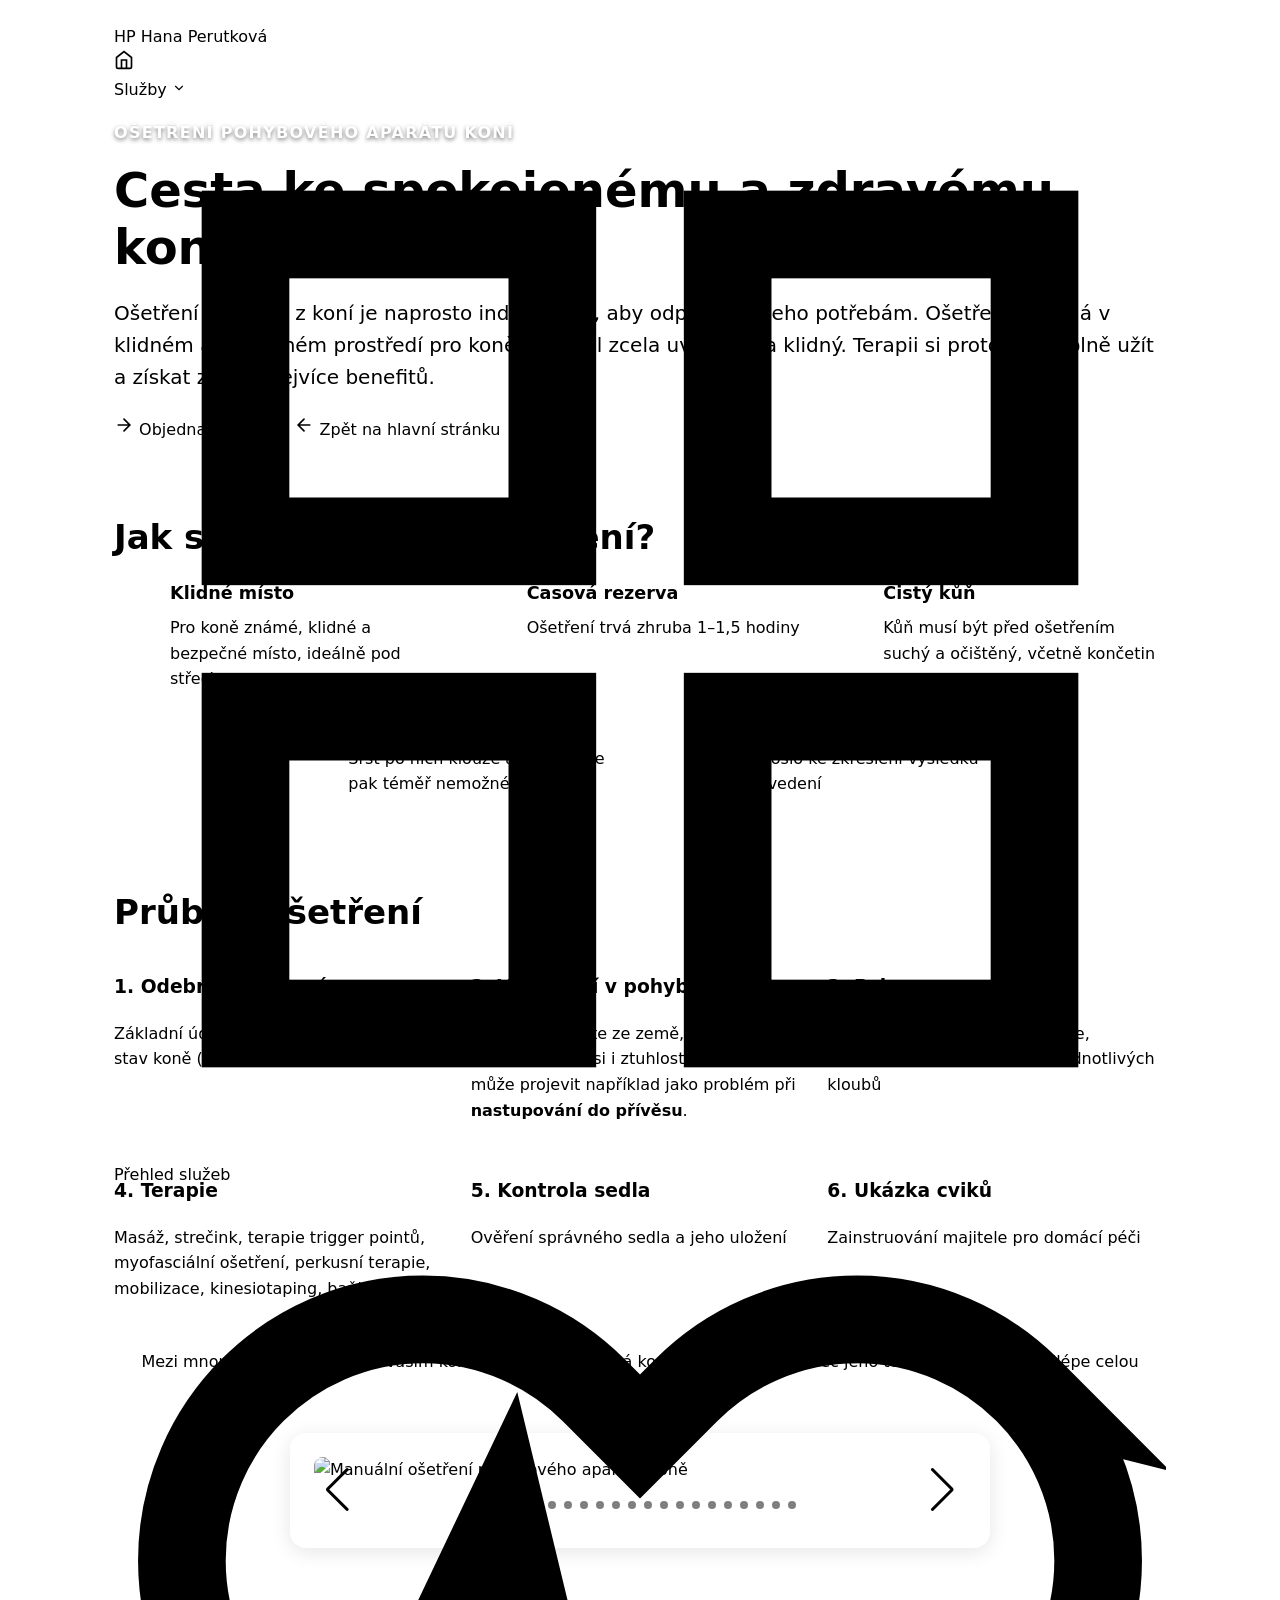
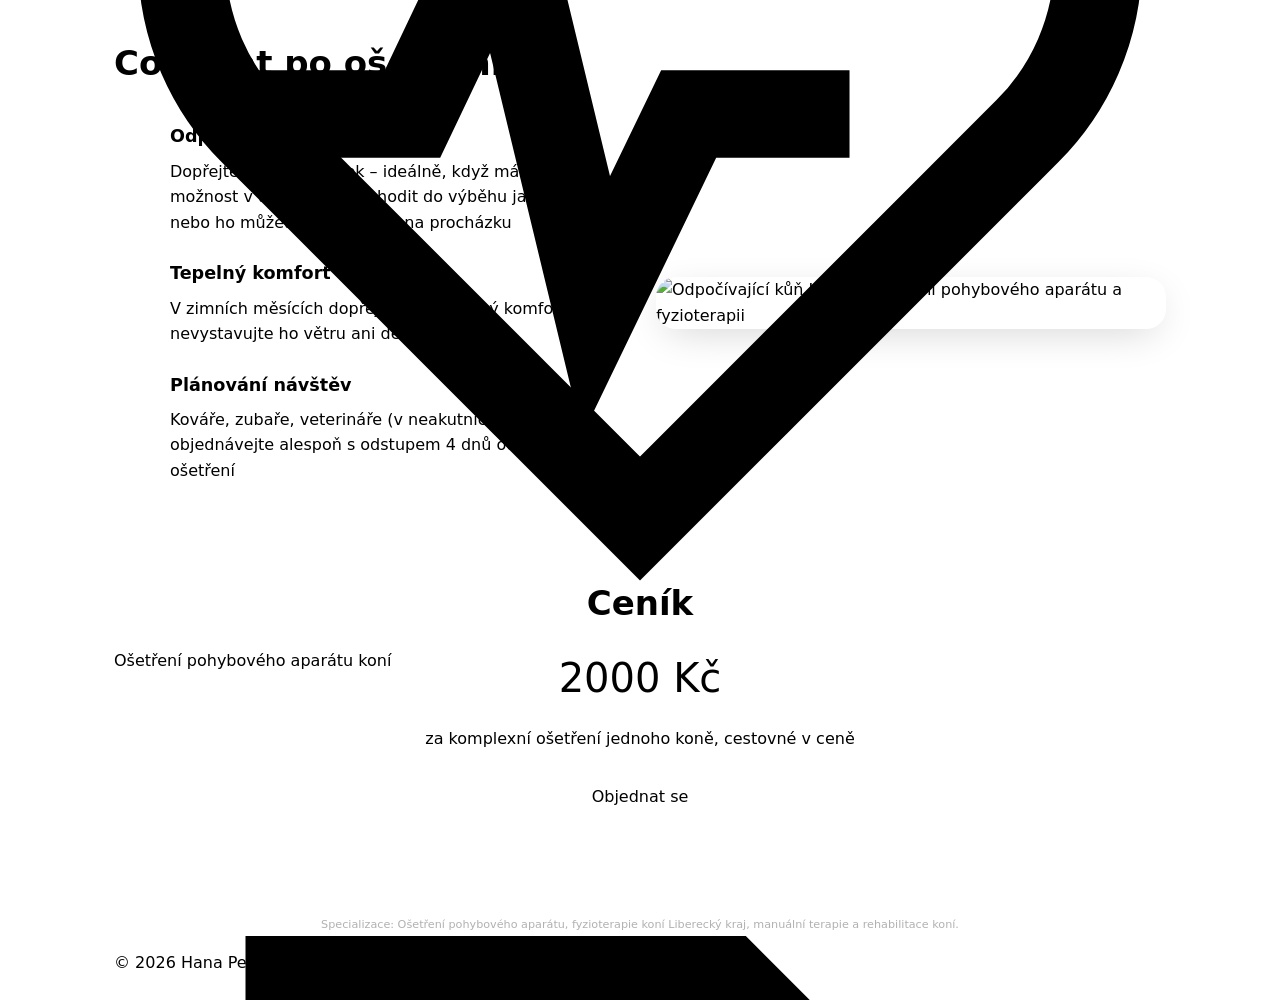
==== commit bee731a5: "feat: migrate carousels to Swiper.js for autoHeight and responsive touch support" ====
--- a/osetreni-koni/index.html
+++ b/osetreni-koni/index.html
@@ -19,6 +19,7 @@
   <link rel="stylesheet" href="../assets/css/themes.css" />
   <link rel="stylesheet" href="../assets/css/components.css" />
   <link rel="stylesheet" href="../assets/css/main.css" />
+  <link rel="stylesheet" href="https://cdn.jsdelivr.net/npm/swiper@11/swiper-bundle.min.css" />
 
   <script type="application/ld+json">
     {
@@ -258,55 +259,33 @@
         <p style="margin-top: 2rem; text-align: center; color: var(--muted);">Mezi mnou jako terapeutem a vaším koněm neustále probíhá komunikace, vnímám řeč jeho těla, abych mu co nejlépe celou terapii přizpůsobila.</p>
         
         <div style="max-width: 700px; margin: 2rem auto 0; background: var(--card); border-radius: 16px; padding: 1.5rem; box-shadow: 0 4px 20px rgba(0,0,0,0.1);">
-          <div id="treatment-carousel" style="position: relative; overflow: hidden; border-radius: 8px;">
-            <div id="treatment-track" style="display: flex; transition: transform 0.4s ease;">
-              <img src="../public/hana-fotky-web/osetreni/DSC_0007.JPG" alt="Manuální ošetření pohybového aparátu koně" class="treatment-carousel-img" style="flex: 0 0 100%;">
-              <img src="../public/hana-fotky-web/osetreni/DSC_0045.JPG" alt="Fyzioterapie koní" class="treatment-carousel-img" style="flex: 0 0 100%;">
-              <img src="../public/hana-fotky-web/osetreni/DSC_0058.JPG" alt="Ošetření svalů a fascií koně" class="treatment-carousel-img" style="flex: 0 0 100%;">
-              <img src="../public/hana-fotky-web/osetreni/DSC_0116.JPG" alt="Rehabilitace koní" class="treatment-carousel-img" style="flex: 0 0 100%;">
-              <img src="../public/hana-fotky-web/osetreni/DSC_0119.JPG" alt="Mobilizace kloubů u koně" class="treatment-carousel-img" style="flex: 0 0 100%;">
-              <img src="../public/hana-fotky-web/osetreni/DSC_0309.JPG" alt="Péče o pohybový aparát koně" class="treatment-carousel-img" style="flex: 0 0 100%;">
-              <img src="../public/hana-fotky-web/osetreni/DSC_0815.JPG" alt="Fyzioterapeutické ošetření koní" class="treatment-carousel-img" style="flex: 0 0 100%;">
-              <img src="../public/hana-fotky-web/osetreni/DSC_0827.JPG" alt="Uvolnění koňského hřbetu" class="treatment-carousel-img" style="flex: 0 0 100%;">
-              <img src="../public/hana-fotky-web/osetreni/DSC_0858.JPG" alt="Profesionální péče o koně" class="treatment-carousel-img" style="flex: 0 0 100%;">
-              <img src="../public/hana-fotky-web/osetreni/DSC_0892.JPG" alt="Terapie pro koně Liberecký kraj" class="treatment-carousel-img" style="flex: 0 0 100%;">
-              <img src="../public/hana-fotky-web/osetreni/DSC_0960.JPG" alt="Klidný průběh vyšetření a ošetření koně" class="treatment-carousel-img" style="flex: 0 0 100%;">
-              <img src="../public/hana-fotky-web/osetreni/DSC_0986.JPG" alt="Strečink u koní" class="treatment-carousel-img" style="flex: 0 0 100%;">
-              <img src="../public/hana-fotky-web/osetreni/DSC_0997.JPG" alt="Ošetření kloubů a svalů" class="treatment-carousel-img" style="flex: 0 0 100%;">
-              <img src="../public/hana-fotky-web/osetreni/DSC_6792.JPG" alt="Rehabilitační cvičení pro koně" class="treatment-carousel-img" style="flex: 0 0 100%;">
-              <img src="../public/hana-fotky-web/osetreni/DSC_6804.JPG" alt="Pohybová terapie koní" class="treatment-carousel-img" style="flex: 0 0 100%;">
-              <img src="../public/hana-fotky-web/osetreni/DSC_6947.JPG" alt="Péče po sportovním výkonu" class="treatment-carousel-img" style="flex: 0 0 100%;">
-              <img src="../public/hana-fotky-web/osetreni/DSC_6967.JPG" alt="Svalová regenerace koní" class="treatment-carousel-img" style="flex: 0 0 100%;">
-              <img src="../public/hana-fotky-web/osetreni/DSC_6998.JPG" alt="Konzultace stavu koně" class="treatment-carousel-img" style="flex: 0 0 100%;">
-              <img src="../public/hana-fotky-web/osetreni/DSC_7040.JPG" alt="Prevence zranění pohybového aparátu" class="treatment-carousel-img" style="flex: 0 0 100%;">
-              <img src="../public/hana-fotky-web/osetreni/DSC_7085.JPG" alt="Spokojený kůň po ošetření" class="treatment-carousel-img" style="flex: 0 0 100%;">
+          <div class="swiper mySwiper" style="border-radius: 8px;">
+            <div class="swiper-wrapper">
+              <div class="swiper-slide"><img src="../public/hana-fotky-web/osetreni/DSC_0007.JPG" alt="Manuální ošetření pohybového aparátu koně" style="width: 100%; height: auto; border-radius: 8px;"></div>
+              <div class="swiper-slide"><img src="../public/hana-fotky-web/osetreni/DSC_0045.JPG" alt="Fyzioterapie koní" style="width: 100%; height: auto; border-radius: 8px;"></div>
+              <div class="swiper-slide"><img src="../public/hana-fotky-web/osetreni/DSC_0058.JPG" alt="Ošetření svalů a fascií koně" style="width: 100%; height: auto; border-radius: 8px;"></div>
+              <div class="swiper-slide"><img src="../public/hana-fotky-web/osetreni/DSC_0116.JPG" alt="Rehabilitace koní" style="width: 100%; height: auto; border-radius: 8px;"></div>
+              <div class="swiper-slide"><img src="../public/hana-fotky-web/osetreni/DSC_0119.JPG" alt="Mobilizace kloubů u koně" style="width: 100%; height: auto; border-radius: 8px;"></div>
+              <div class="swiper-slide"><img src="../public/hana-fotky-web/osetreni/DSC_0309.JPG" alt="Péče o pohybový aparát koně" style="width: 100%; height: auto; border-radius: 8px;"></div>
+              <div class="swiper-slide"><img src="../public/hana-fotky-web/osetreni/DSC_0815.JPG" alt="Fyzioterapeutické ošetření koní" style="width: 100%; height: auto; border-radius: 8px;"></div>
+              <div class="swiper-slide"><img src="../public/hana-fotky-web/osetreni/DSC_0827.JPG" alt="Uvolnění koňského hřbetu" style="width: 100%; height: auto; border-radius: 8px;"></div>
+              <div class="swiper-slide"><img src="../public/hana-fotky-web/osetreni/DSC_0858.JPG" alt="Profesionální péče o koně" style="width: 100%; height: auto; border-radius: 8px;"></div>
+              <div class="swiper-slide"><img src="../public/hana-fotky-web/osetreni/DSC_0892.JPG" alt="Terapie pro koně Liberecký kraj" style="width: 100%; height: auto; border-radius: 8px;"></div>
+              <div class="swiper-slide"><img src="../public/hana-fotky-web/osetreni/DSC_0960.JPG" alt="Klidný průběh vyšetření a ošetření koně" style="width: 100%; height: auto; border-radius: 8px;"></div>
+              <div class="swiper-slide"><img src="../public/hana-fotky-web/osetreni/DSC_0986.JPG" alt="Strečink u koní" style="width: 100%; height: auto; border-radius: 8px;"></div>
+              <div class="swiper-slide"><img src="../public/hana-fotky-web/osetreni/DSC_0997.JPG" alt="Ošetření kloubů a svalů" style="width: 100%; height: auto; border-radius: 8px;"></div>
+              <div class="swiper-slide"><img src="../public/hana-fotky-web/osetreni/DSC_6792.JPG" alt="Rehabilitační cvičení pro koně" style="width: 100%; height: auto; border-radius: 8px;"></div>
+              <div class="swiper-slide"><img src="../public/hana-fotky-web/osetreni/DSC_6804.JPG" alt="Pohybová terapie koní" style="width: 100%; height: auto; border-radius: 8px;"></div>
+              <div class="swiper-slide"><img src="../public/hana-fotky-web/osetreni/DSC_6947.JPG" alt="Péče po sportovním výkonu" style="width: 100%; height: auto; border-radius: 8px;"></div>
+              <div class="swiper-slide"><img src="../public/hana-fotky-web/osetreni/DSC_6967.JPG" alt="Svalová regenerace koní" style="width: 100%; height: auto; border-radius: 8px;"></div>
+              <div class="swiper-slide"><img src="../public/hana-fotky-web/osetreni/DSC_6998.JPG" alt="Konzultace stavu koně" style="width: 100%; height: auto; border-radius: 8px;"></div>
+              <div class="swiper-slide"><img src="../public/hana-fotky-web/osetreni/DSC_7040.JPG" alt="Prevence zranění pohybového aparátu" style="width: 100%; height: auto; border-radius: 8px;"></div>
+              <div class="swiper-slide"><img src="../public/hana-fotky-web/osetreni/DSC_7085.JPG" alt="Spokojený kůň po ošetření" style="width: 100%; height: auto; border-radius: 8px;"></div>
             </div>
             
-            <button id="treatment-prev" style="position: absolute; left: 10px; top: 50%; transform: translateY(-50%); background: rgba(0,0,0,0.5); color: white; border: none; border-radius: 50%; width: 40px; height: 40px; cursor: pointer; font-size: 1.2rem; display: flex; align-items: center; justify-content: center;">‹</button>
-            <button id="treatment-next" style="position: absolute; right: 10px; top: 50%; transform: translateY(-50%); background: rgba(0,0,0,0.5); color: white; border: none; border-radius: 50%; width: 40px; height: 40px; cursor: pointer; font-size: 1.2rem; display: flex; align-items: center; justify-content: center;">›</button>
-          </div>
-          
-          <div id="treatment-dots" style="display: flex; justify-content: center; gap: 8px; margin-top: 1rem; flex-wrap: wrap;">
-            <span class="treatment-dot" data-index="0" style="width: 10px; height: 10px; border-radius: 50%; background: var(--brand); cursor: pointer;"></span>
-            <span class="treatment-dot" data-index="1" style="width: 10px; height: 10px; border-radius: 50%; background: var(--muted); cursor: pointer;"></span>
-            <span class="treatment-dot" data-index="2" style="width: 10px; height: 10px; border-radius: 50%; background: var(--muted); cursor: pointer;"></span>
-            <span class="treatment-dot" data-index="3" style="width: 10px; height: 10px; border-radius: 50%; background: var(--muted); cursor: pointer;"></span>
-            <span class="treatment-dot" data-index="4" style="width: 10px; height: 10px; border-radius: 50%; background: var(--muted); cursor: pointer;"></span>
-            <span class="treatment-dot" data-index="5" style="width: 10px; height: 10px; border-radius: 50%; background: var(--muted); cursor: pointer;"></span>
-            <span class="treatment-dot" data-index="6" style="width: 10px; height: 10px; border-radius: 50%; background: var(--muted); cursor: pointer;"></span>
-            <span class="treatment-dot" data-index="7" style="width: 10px; height: 10px; border-radius: 50%; background: var(--muted); cursor: pointer;"></span>
-            <span class="treatment-dot" data-index="8" style="width: 10px; height: 10px; border-radius: 50%; background: var(--muted); cursor: pointer;"></span>
-            <span class="treatment-dot" data-index="9" style="width: 10px; height: 10px; border-radius: 50%; background: var(--muted); cursor: pointer;"></span>
-            <span class="treatment-dot" data-index="10" style="width: 10px; height: 10px; border-radius: 50%; background: var(--muted); cursor: pointer;"></span>
-            <span class="treatment-dot" data-index="11" style="width: 10px; height: 10px; border-radius: 50%; background: var(--muted); cursor: pointer;"></span>
-            <span class="treatment-dot" data-index="12" style="width: 10px; height: 10px; border-radius: 50%; background: var(--muted); cursor: pointer;"></span>
-            <span class="treatment-dot" data-index="13" style="width: 10px; height: 10px; border-radius: 50%; background: var(--muted); cursor: pointer;"></span>
-            <span class="treatment-dot" data-index="14" style="width: 10px; height: 10px; border-radius: 50%; background: var(--muted); cursor: pointer;"></span>
-            <span class="treatment-dot" data-index="15" style="width: 10px; height: 10px; border-radius: 50%; background: var(--muted); cursor: pointer;"></span>
-            <span class="treatment-dot" data-index="16" style="width: 10px; height: 10px; border-radius: 50%; background: var(--muted); cursor: pointer;"></span>
-            <span class="treatment-dot" data-index="17" style="width: 10px; height: 10px; border-radius: 50%; background: var(--muted); cursor: pointer;"></span>
-            <span class="treatment-dot" data-index="18" style="width: 10px; height: 10px; border-radius: 50%; background: var(--muted); cursor: pointer;"></span>
-            <span class="treatment-dot" data-index="19" style="width: 10px; height: 10px; border-radius: 50%; background: var(--muted); cursor: pointer;"></span>
+            <div class="swiper-button-next" style="color: var(--brand);"></div>
+            <div class="swiper-button-prev" style="color: var(--brand);"></div>
+            <div class="swiper-pagination" style="position: relative; margin-top: 1rem;"></div>
           </div>
         </div>
       </div>
@@ -401,7 +380,7 @@
 
   <script src="../assets/js/theme.js" defer></script>
   <script src="../assets/js/navigation.js" defer></script>
-  <script src="../assets/js/carousel.js" defer></script>
+  <script src="https://cdn.jsdelivr.net/npm/swiper@11/swiper-bundle.min.js" defer></script>
   <script src="../assets/js/lightbox.js" defer></script>
   <script src="../assets/js/contact-highlight.js" defer></script>
   <script src="../assets/js/main.js" defer></script>
--- a/assets/css/main.css
+++ b/assets/css/main.css
@@ -442,18 +442,18 @@
         object-fit: contain !important;
     }
 
-    /* Transport and Treatment Carousels - Mobile Responsive */
-    #transport-carousel img,
-    #treatment-carousel img {
-        height: 300px !important;
-    }
-}
-
-/* Transport and Treatment Carousel Images */
-.transport-carousel-img,
-.treatment-carousel-img {
-    height: 650px;
-    object-fit: contain !important;
+    /* Swiper - Mobile Responsive */
+    .swiper-slide img {
+        height: auto;
+    }
+}
+
+/* Swiper Custom Styling */
+.mySwiper {
+    --swiper-pagination-color: var(--brand);
+    --swiper-navigation-color: var(--brand);
+    --swiper-pagination-bullet-inactive-color: var(--muted);
+    --swiper-pagination-bullet-inactive-opacity: 0.5;
 }
 
 /* About Section Responsive Layout */
